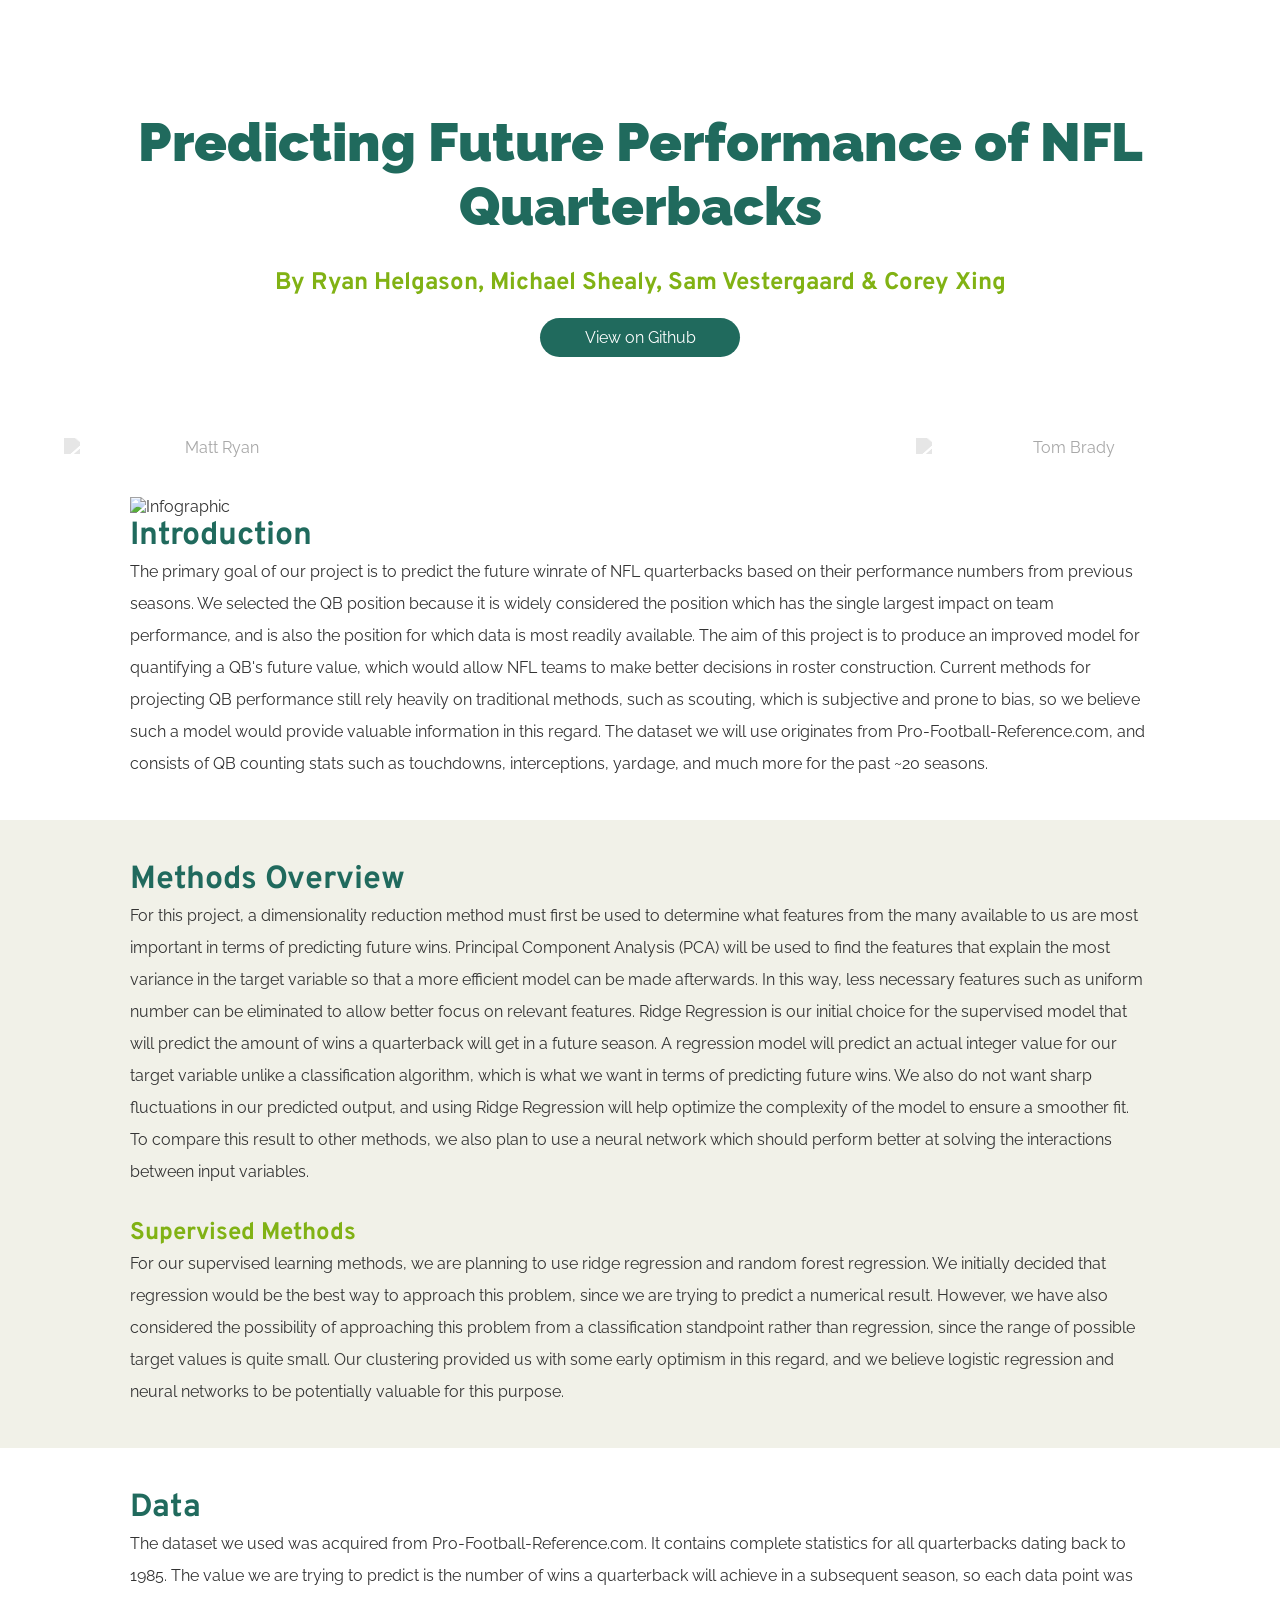
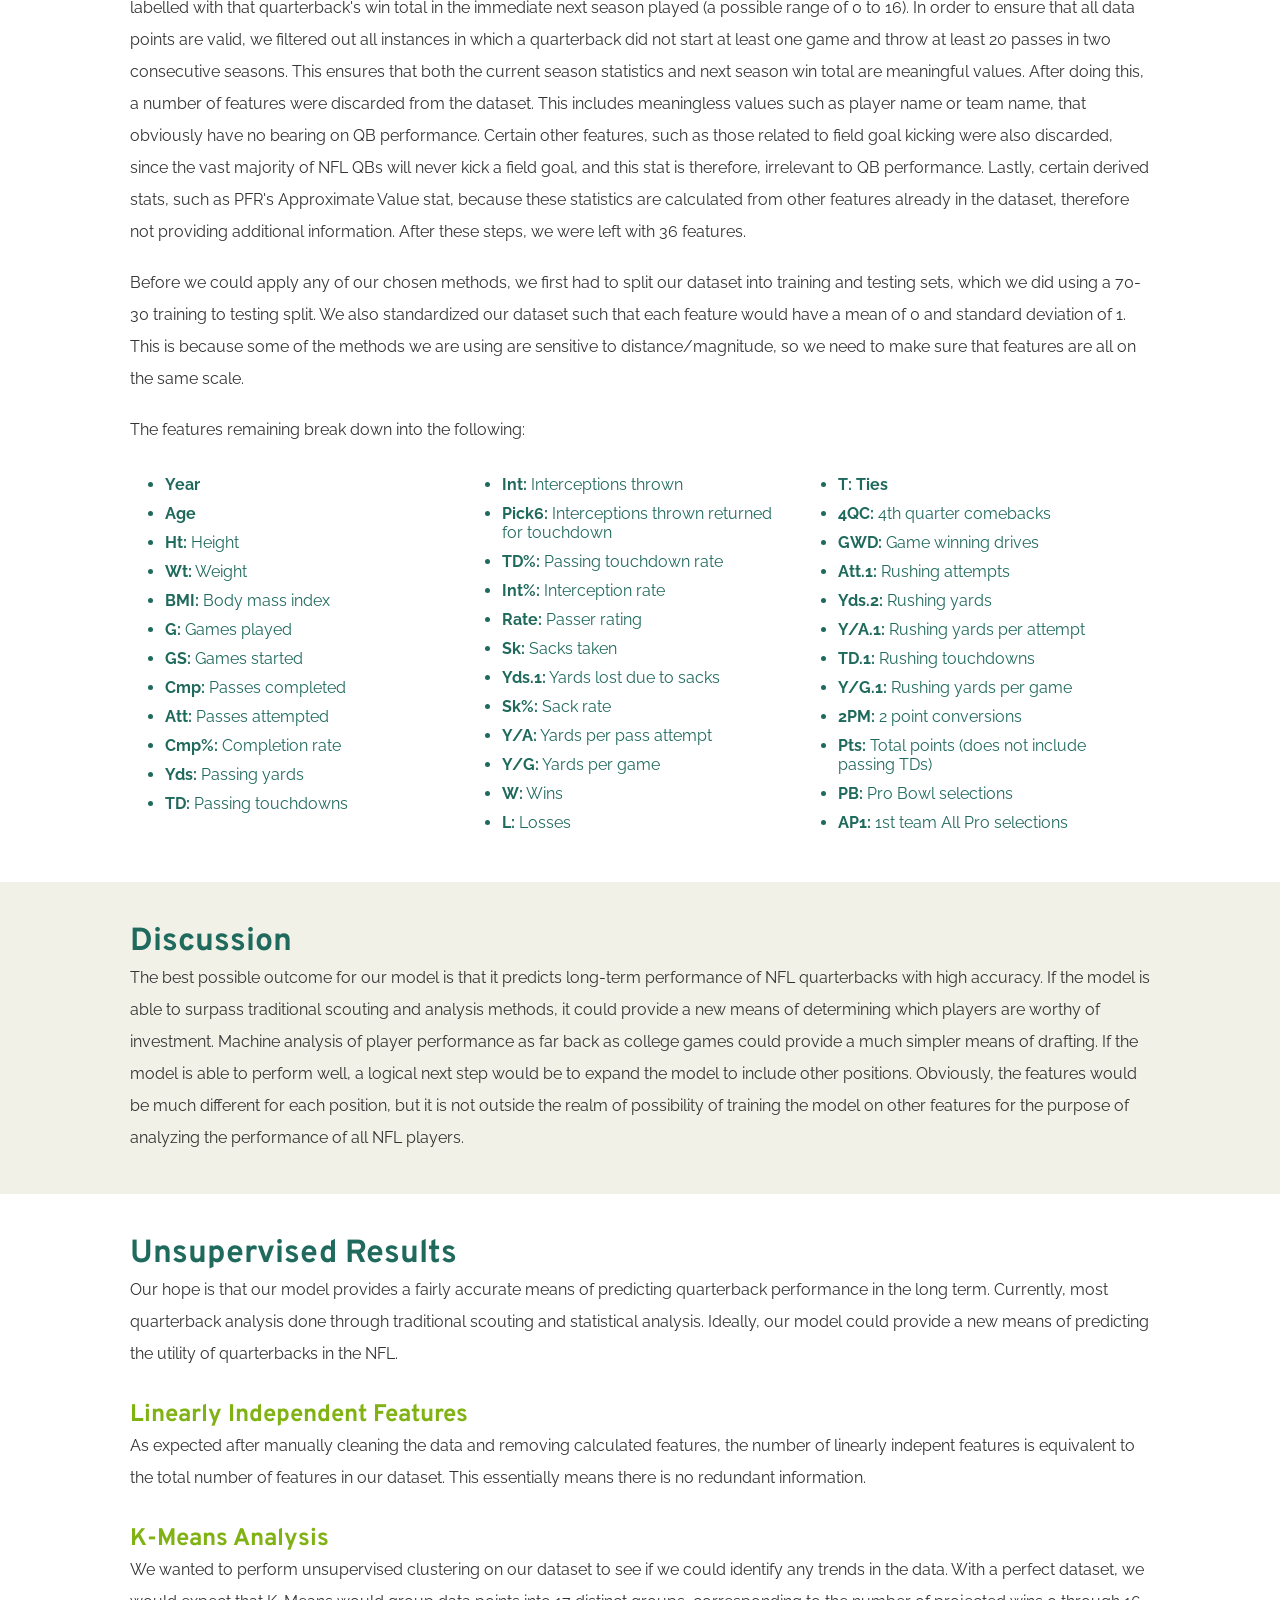
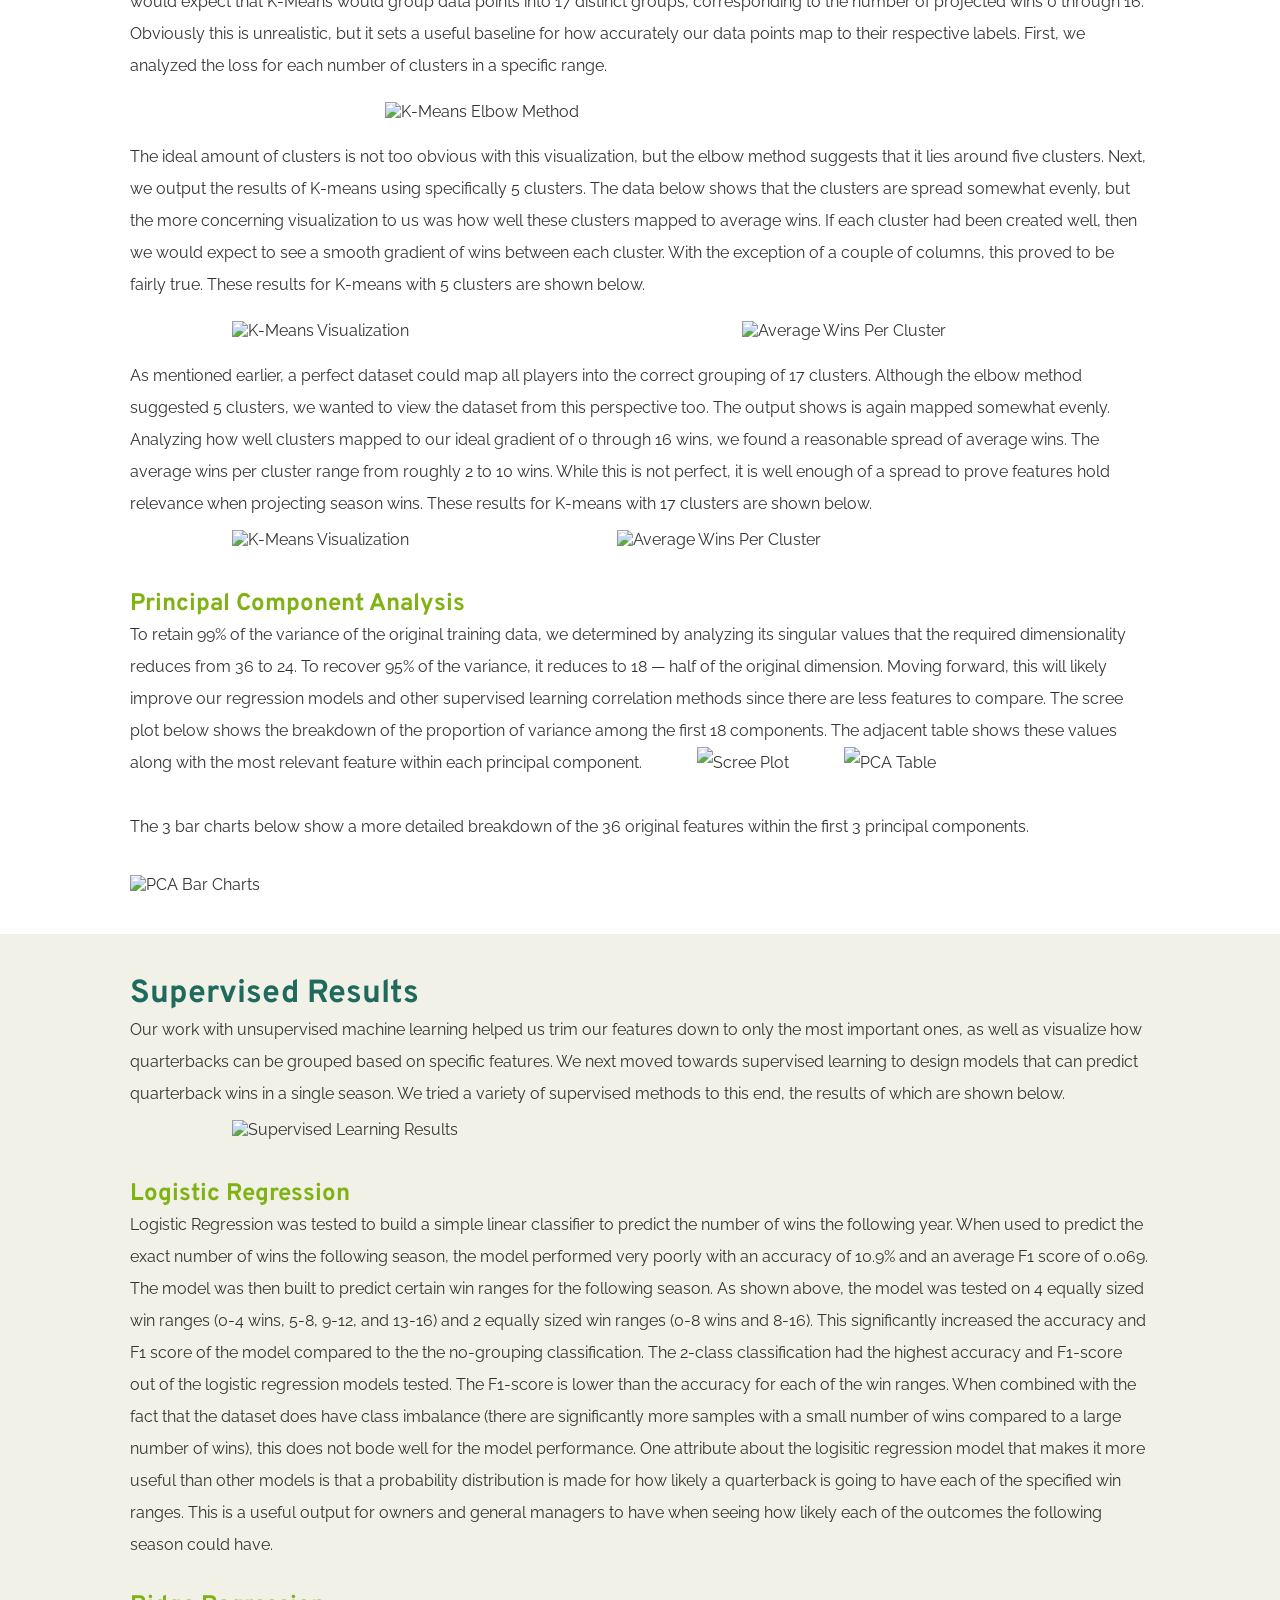
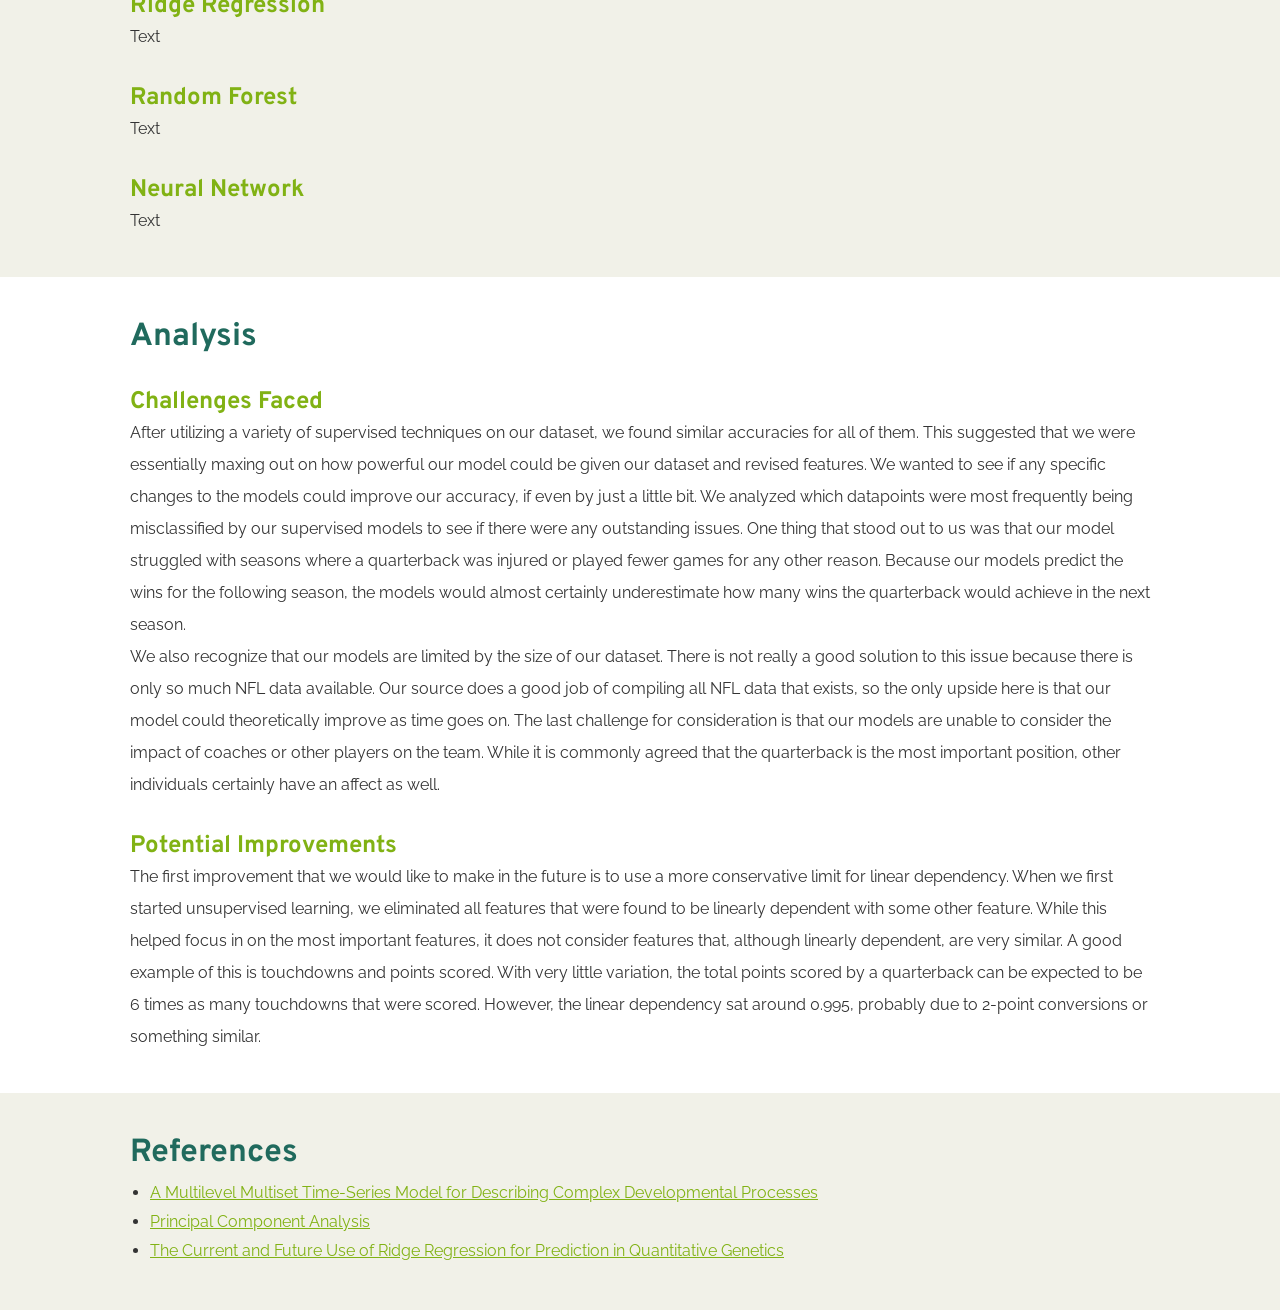
==== index.html @ 2c9bec52 "Analysis" ====
<!DOCTYPE html>
<html>
<head>
  <link rel="stylesheet" href="./pages/styles.css">
  <link href="https://fonts.googleapis.com/css2?family=Overpass:wght@700&family=Raleway:wght@200;400;900&display=swap" rel="stylesheet">
</head>
<body>
    <section id="hero">
        <img class="qb1" src="https://raw.githubusercontent.com/svestergaard/CS4641_Project/master/pages/images/mattryan.png" alt="Matt Ryan">
        <img class="qb2" src="https://raw.githubusercontent.com/svestergaard/CS4641_Project/master/pages/images/tombrady.png" alt="Tom Brady">
        <div class="wrapper">
            <h1>Predicting Future Performance of NFL Quarterbacks</h1>
            <h3>By Ryan Helgason, Michael Shealy, Sam Vestergaard & Corey Xing</h3>
            <div class="btn"><a href="https://github.com/svestergaard/CS4641_Project">View on Github</a></div>
        </div>        
    </section>
    <section class="intro">
        <div class="wrapper">
            <img src="https://raw.githubusercontent.com/svestergaard/CS4641_Project/master/pages/images/infographic.png" alt="Infographic">
            <h2>Introduction</h2> 
            <p>The primary goal of our project is to predict the future winrate of NFL quarterbacks based on their performance numbers from previous seasons. We selected the QB position because it is widely considered the position which has the single largest impact on team performance, and is also the position for which data is most readily available. The aim of this project is to produce an improved model for quantifying a QB's future value, which would allow NFL teams to make better decisions in roster construction. Current methods for projecting QB performance still rely heavily on traditional methods, such as scouting, which is subjective and prone to bias, so we believe such a model would provide valuable information in this regard. The dataset we will use originates from Pro-Football-Reference.com, and consists of QB counting stats such as touchdowns, interceptions, yardage, and much more for the past ~20 seasons.
            </p>
        </div>        
    </section>
    <section class="methods">
        <div class="wrapper">
            <h2>Methods Overview</h2> 
            <p>For this project, a dimensionality reduction method must first be used to determine what features from the many available to us are most important in terms of predicting future wins.
            Principal Component Analysis (PCA) will be used to find the features that explain the most variance in the target variable so that a more efficient model can be made afterwards. In this way, 
            less necessary features such as uniform number can be eliminated to allow better focus on relevant features. Ridge Regression is our initial choice for the supervised model that will 
            predict the amount of wins a quarterback will get in a future season. A regression model will predict an actual integer value for our target variable unlike a classification algorithm, 
            which is what we want in terms of predicting future wins. We also do not want sharp fluctuations in our predicted output, and using Ridge Regression will help optimize the complexity of 
            the model to ensure a smoother fit. To compare this result to other methods, we also plan to use a neural network which should perform better at solving the interactions between input variables.
            </p>       

            <h3>Supervised Methods</h3> 
            <p>For our supervised learning methods, we are planning to use ridge regression and random forest regression. We initially decided that regression would
                be the best way to approach this problem, since we are trying to predict a numerical result. However, we have also considered the possibility
                of approaching this problem from a classification standpoint rather than regression, since the range of possible target values is quite small. 
                Our clustering provided us with some early optimism in this regard, and we believe logistic regression and neural networks to be potentially valuable for
                this purpose.
            </p>
        </div>
    </section>
    <section class="data">
        <div class="wrapper">
            <h2>Data</h2>
            <p>The dataset we used was acquired from Pro-Football-Reference.com. It contains complete statistics for all quarterbacks dating back
            to 1985. The value we are trying to predict is the number of wins a quarterback will achieve in a subsequent season, so each data point 
            was labelled with that quarterback's win total in the immediate next season played (a possible range of 0 to 16). In order to ensure that all data points are valid,
            we filtered out all instances in which a quarterback did not start at least one game and throw at least 20 passes in two consecutive seasons.
            This ensures that both the current season statistics and next season win total are meaningful values. After doing this, a number of features were
            discarded from the dataset. This includes meaningless values such as player name or team name, that obviously have no bearing on QB performance. Certain
            other features, such as those related to field goal kicking were also discarded, since the vast majority of NFL QBs will never kick a field goal,
            and this stat is therefore, irrelevant to QB performance. Lastly, certain derived stats, such as PFR's Approximate Value stat, because these
            statistics are calculated from other features already in the dataset, therefore not providing additional information. After these steps, we were
            left with 36 features.</p>
            <br>
            <p>Before we could apply any of our chosen methods, we first had to split our dataset into training and testing sets, which we did using a 70-30 training to testing
                split. We also standardized our dataset such that each feature would have a mean of 0 and standard deviation of 1. This is because some of the methods we are using
                are sensitive to distance/magnitude, so we need to make sure that features are all on the same scale. 
            </p>
            <br>
            <p>The features remaining break down into the following:</p>
            <br>
            <ul class="col-3">
                <li><span>Year</span></li>
                <li><span>Age</span></li>
                <li><span>Ht:</span> Height</li>
                <li><span>Wt:</span> Weight</li>
                <li><span>BMI:</span> Body mass index</li>
                <li><span>G:</span> Games played</li>
                <li><span>GS:</span> Games started</li>
                <li><span>Cmp:</span> Passes completed</li>
                <li><span>Att:</span> Passes attempted</li>
                <li><span>Cmp%:</span> Completion rate</li>
                <li><span>Yds:</span> Passing yards</li>
                <li><span>TD:</span> Passing touchdowns</li>
            </ul>
            <ul class="col-3">
                <li><span>Int:</span> Interceptions thrown</li>
                <li><span>Pick6:</span> Interceptions thrown returned for touchdown</li>
                <li><span>TD%:</span> Passing touchdown rate</li>
                <li><span>Int%:</span> Interception rate</li>
                <li><span>Rate:</span> Passer rating</li>
                <li><span>Sk:</span> Sacks taken</li>
                <li><span>Yds.1:</span> Yards lost due to sacks</li>
                <li><span>Sk%:</span> Sack rate</li>
                <li><span>Y/A:</span> Yards per pass attempt</li>
                <li><span>Y/G:</span> Yards per game</li>
                <li><span>W:</span> Wins</li>
                <li><span>L:</span> Losses</li>
            </ul>
            <ul class="col-3">
                <li><span>T: Ties</li>
                <li><span>4QC:</span> 4th quarter comebacks</li>
                <li><span>GWD:</span> Game winning drives</li>
                <li><span>Att.1:</span> Rushing attempts</li>
                <li><span>Yds.2:</span> Rushing yards</li>
                <li><span>Y/A.1:</span> Rushing yards per attempt</li>
                <li><span>TD.1:</span> Rushing touchdowns</li>
                <li><span>Y/G.1:</span> Rushing yards per game</li>
                <li><span>2PM:</span> 2 point conversions</li>
                <li><span>Pts:</span> Total points (does not include passing TDs)</li>
                <li><span>PB:</span> Pro Bowl selections</li>
                <li><span>AP1:</span> 1st team All Pro selections</li>
            </ul>
        </div>
    </section>
    <section class="discussion">
        <div class="wrapper">
            <h2>Discussion</h2> 
            <p>The best possible outcome for our model is that it predicts long-term performance of NFL quarterbacks with high accuracy. If the model is able to surpass traditional scouting and 
            analysis methods, it could provide a new means of determining which players are worthy of investment. Machine analysis of player performance as far back as college games could provide 
            a much simpler means of drafting. If the model is able to perform well, a logical next step would be to expand the model to include other positions. Obviously, the features would be much
            different for each position, but it is not outside the realm of possibility of training the model on other features for the purpose of analyzing the performance of all NFL players.
            </p>
        </div>        
    </section>
    <section class="results">
        <div class="wrapper">
            <h2>Unsupervised Results</h2> 
            <p>Our hope is that our model provides a fairly accurate means of predicting quarterback performance in the long term. Currently, most quarterback analysis done through traditional scouting 
            and statistical analysis. Ideally, our model could provide a new means of predicting the utility of quarterbacks in the NFL.
            </p>
            <h3>Linearly Independent Features</h3>
            <p>As expected after manually cleaning the data and removing calculated features, the number of linearly indepent features is equivalent to the total number of features in our dataset. This essentially means there is no redundant information.</p>
            <h3>K-Means Analysis</h3>
            <p>
                We wanted to perform unsupervised clustering on our dataset to see if we could identify any trends in the data. With a perfect dataset, we would expect that K-Means would group data points into 17 distinct groups,
                corresponding to the number of projected wins 0 through 16. Obviously this is unrealistic, but it sets a useful baseline for how accurately our data points map to their respective labels. First, we analyzed the loss
                for each number of clusters in a specific range.
            </p>
            <img class="center" src="https://raw.githubusercontent.com/svestergaard/CS4641_Project/master/pages/images/kmeans-elbow.png" alt="K-Means Elbow Method">
            <p>
                The ideal amount of clusters is not too obvious with this visualization, but the elbow method suggests that it lies around five clusters. Next, we output the results of K-means using specifically 5 clusters. The data below
                shows that the clusters are spread somewhat evenly, but the more concerning visualization to us was how well these clusters mapped to average wins. If each cluster had been created well, then we would expect to see a smooth
                gradient of wins between each cluster. With the exception of a couple of columns, this proved to be fairly true. These results for K-means with 5 clusters are shown below.
            </p>
            <img class="half" src="https://raw.githubusercontent.com/svestergaard/CS4641_Project/master/pages/images/kmeans-visual-5.png" alt="K-Means Visualization">
            <img class="half" src="https://raw.githubusercontent.com/svestergaard/CS4641_Project/master/pages/images/kmeans-avg-5.png" alt="Average Wins Per Cluster">
            <p>
                As mentioned earlier, a perfect dataset could map all players into the correct grouping of 17 clusters. Although the elbow method suggested 5 clusters, we wanted to view the dataset from this perspective too. The output shows
                is again mapped somewhat evenly. Analyzing how well clusters mapped to our ideal gradient of 0 through 16 wins, we found a reasonable spread of average wins. The average wins per cluster range from roughly 2 to 10 wins. While
                this is not perfect, it is well enough of a spread to prove features hold relevance when projecting season wins. These results for K-means with 17 clusters are shown below.
            </p>
            <img class="center_wide" src="https://raw.githubusercontent.com/svestergaard/CS4641_Project/master/pages/images/kmeans-visual-17.png" alt="K-Means Visualization">
            <img class="center_wide" src="https://raw.githubusercontent.com/svestergaard/CS4641_Project/master/pages/images/kmeans-avg-17.png" alt="Average Wins Per Cluster">
          <h3>Principal Component Analysis</h3>
            <p>To retain 99% of the variance of the original training data, we determined by analyzing its singular values that the required dimensionality reduces from 36 to 24. To recover 95% of the variance, it reduces to 18  — half of the original dimension. Moving forward, this will likely improve our regression models and other supervised learning correlation methods since there are less features to compare. The scree plot below shows the breakdown of the proportion of variance among the first 18 components. The adjacent table shows these values along with the most relevant feature within each principal component. 
            <img id="scree" src="https://raw.githubusercontent.com/svestergaard/CS4641_Project/master/pages/images/scree.png" alt="Scree Plot">
            <img id="pca_table" src="https://raw.githubusercontent.com/svestergaard/CS4641_Project/master/pages/images/table.png" alt="PCA Table">
            <p><br>The 3 bar charts below show a more detailed breakdown of the 36 original features within the first 3 principal components.<br><br></p>
            <img src="https://raw.githubusercontent.com/svestergaard/CS4641_Project/master/pages/images/bars.png" alt="PCA Bar Charts">
        </div>        
    </section>
    <section class="results2">
        <div class="wrapper">
            <h2>Supervised Results</h2> 
            <p>Our work with unsupervised machine learning helped us trim our features down to only the most important ones, as well as visualize how quarterbacks can be grouped based on
                specific features. We next moved towards supervised learning to design models that can predict quarterback wins in a single season. We tried a variety of supervised methods
                to this end, the results of which are shown below.
            </p>
            <img class="center_wide" src="https://raw.githubusercontent.com/svestergaard/CS4641_Project/master/pages/images/SupervisedTable.PNG" alt="Supervised Learning Results">
            <h3>Logistic Regression</h3>
            <p>Logistic Regression was tested to build a simple linear classifier to predict the number of wins the following year. When used to predict the exact number of wins the following season,
          the model performed very poorly with an accuracy of 10.9% and an average F1 score of 0.069. The model was then built to predict certain win ranges for the following season. As shown above, 
          the model was tested on 4 equally sized win ranges (0-4 wins, 5-8, 9-12, and 13-16) and 2 equally sized win ranges (0-8 wins and 8-16). This significantly increased the accuracy and F1 score 
          of the model compared to the the no-grouping classification. The 2-class classification had the highest accuracy and F1-score out of the logistic regression models tested. The F1-score is lower 
          than the accuracy for each of the win ranges. When combined with the fact that the dataset does have class imbalance (there are significantly more samples with a small number of wins compared to a 
          large number of wins), this does not bode well for the model performance. One attribute about the logisitic regression model that makes it more useful than other models is that a probability distribution 
          is made for how likely a quarterback is going to have each of the specified win ranges. This is a useful output for owners and general managers to have when seeing how likely each of the outcomes the 
          following season could have.</p>
            <h3>Ridge Regression</h3>
            <p>Text</p>
            <h3>Random Forest</h3>
            <p>Text</p>
            <h3>Neural Network</h3>
            <p>Text</p>
        </div>        
    </section>
    <section class="analysis">
        <div class="wrapper">
            <h2>Analysis</h2>
                <h3>Challenges Faced</h3>
                <p>
                    After utilizing a variety of supervised techniques on our dataset, we found similar accuracies for all of them. This suggested that we were essentially maxing out on how
                    powerful our model could be given our dataset and revised features. We wanted to see if any specific changes to the models could improve our accuracy, if even by just a little
                    bit. We analyzed which datapoints were most frequently being misclassified by our supervised models to see if there were any outstanding issues. One thing that stood out to us
                    was that our model struggled with seasons where a quarterback was injured or played fewer games for any other reason. Because our models predict the wins for the following
                    season, the models would almost certainly underestimate how many wins the quarterback would achieve in the next season.
                </p>
                <p>
                    We also recognize that our models are limited by the size of our dataset. There is not really a good solution to this issue because there is only so much NFL data available.
                    Our source does a good job of compiling all NFL data that exists, so the only upside here is that our model could theoretically improve as time goes on. The last challenge for
                    consideration is that our models are unable to consider the impact of coaches or other players on the team. While it is commonly agreed that the quarterback is the most important
                    position, other individuals certainly have an affect as well.
                </p>
                <h3>Potential Improvements</h3>
                <p>
                    The first improvement that we would like to make in the future is to use a more conservative limit for linear dependency. When we first started unsupervised learning,
                    we eliminated all features that were found to be linearly dependent with some other feature. While this helped focus in on the most important features, it does not
                    consider features that, although linearly dependent, are very similar. A good example of this is touchdowns and points scored. With very little variation, the total points
                    scored by a quarterback can be expected to be 6 times as many touchdowns that were scored. However, the linear dependency sat around 0.995, probably due to 2-point conversions
                    or something similar.
                </p>
        </div>        
    </section>
    <section class="references">
        <div class="wrapper">
            <h2>References</h2>  
            <ul>
            <li><a href="https://www.ncbi.nlm.nih.gov/pmc/articles/PMC5978585/">A Multilevel Multiset Time-Series Model for Describing Complex Developmental Processes</a></li>
            <li><a href="http://pzs.dstu.dp.ua/DataMining/pca/bibl/Principal%20components%20analysis.pdf">Principal Component Analysis</a></li>
            <li><a href="https://www.ncbi.nlm.nih.gov/pmc/articles/PMC4529984/">The Current and Future Use of Ridge Regression for Prediction in Quantitative Genetics</a></li>
            </ul>
        </div>        
    </section>
    <script src="./pages/main.js"></script>
</body>
</html>
---- pages/styles.css ----
/*** COLORS ***
Dark Green: #206a5d
Green: #206a5d
Light Green: #bfdcae
Beige: #f1f1e8
*/

* {
  font-family: 'Raleway', sans-serif;
  box-sizing: border-box;
  margin: 0;
  padding: 0;
  font-size: 16px;
  color: #333;
}

h1 {
    font-weight: 900;
}

h2,
h3,
h4,
h5,
h6 {
  font-family: 'Overpass', sans-serif;
}

.wrapper {
    padding: 40px;
    max-width: 1100px;
    margin: 0 auto;
    position: relative;
    overflow: overlay;
}

.col-3 {
  width: 30%;
  float: left;
  margin: 0 1.5%;
}

.col-3 li {
  color: #206a5d;
}

.col-3 li span {
  font-weight: bold;
  color: #206a5d;
}

h1 {
  font-size: 54px;
  color: #206a5d;
}

h2 {
  font-size: 32px;
  color: #206a5d;
  /* color: #bfdcae; */
}

h3 {
    font-size: 24px;
    color: #81b214;
    margin-top: 30px;
}

section:nth-child(odd) {
    background: #f1f1e8;
}

section p {
    line-height: 2em;
}

#hero {
    text-align: center;
    padding: 60px 40px;
    background: url("https://raw.githubusercontent.com/svestergaard/CS4641_Project/master/pages/images/funky-lines.png");
    position: relative;
}

#hero h1 {
    margin: 10px 0;
}

.qb1,
.qb2 {
    width: 300px;
    bottom: 0;
    position: absolute;
    filter: grayscale(1) brightness(3.5) contrast(0.8);
}

.qb1 {    
    left: 5%;
}

.qb2 {
    right: 5%;
}

a {
    color: #81b214;
}

.btn {
    padding: 10px 20px;
    border-radius: 20px;
    background: #206a5d;
    width: 200px;
    margin: 20px auto 0 auto;
}

.btn a {
    text-decoration: none;
    color: #fff;
    display: block;
}

ul li {
    margin: 10px 0 10px 20px;
}

img {
    width: 100%;
}

#scree {
  width: 60%;
  margin: 0 5%;
}

#pca_table {
  width: 24%;
}

img.center {
  width: 50%;
  margin: 20px 25%;
}

img.center_wide {
  width: 80%;
  margin: 10px 10%;
}

img.half {
  width: 30%;
  margin: 20px 10%;
  float: left;
}
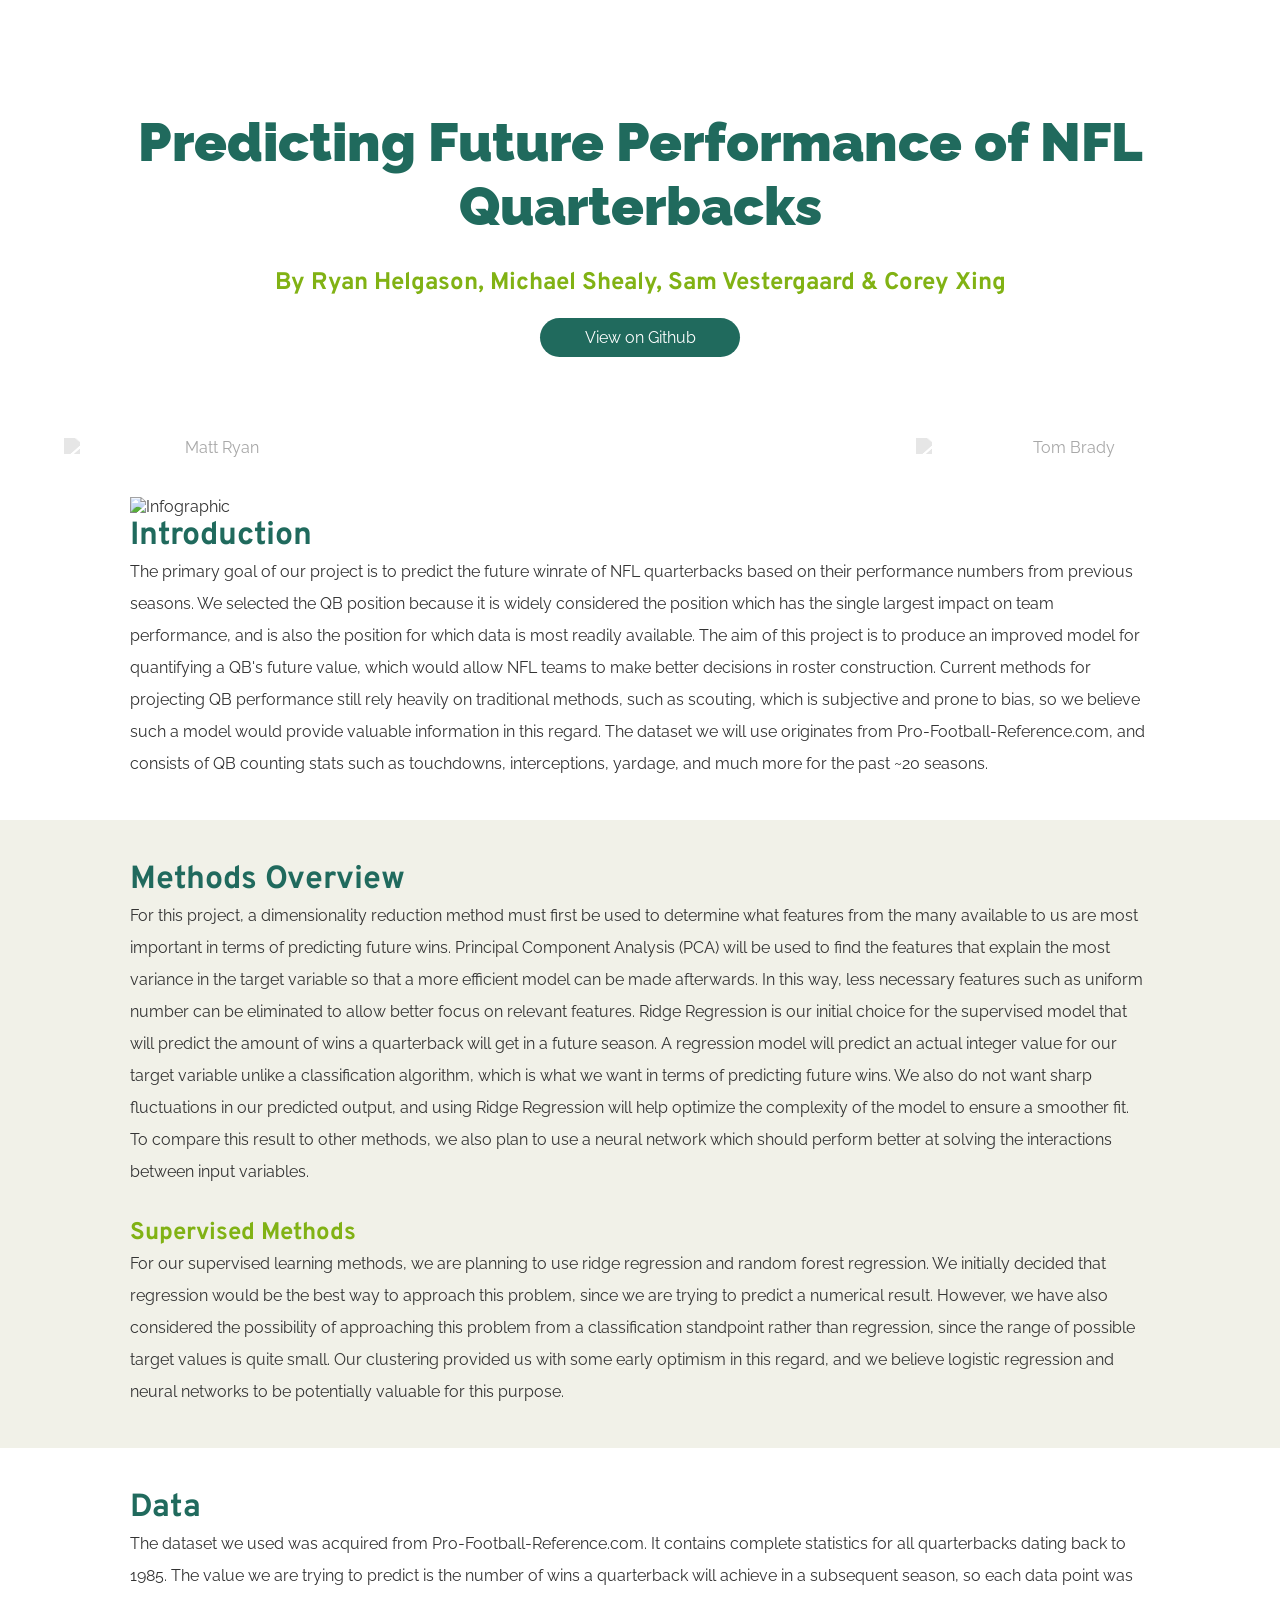
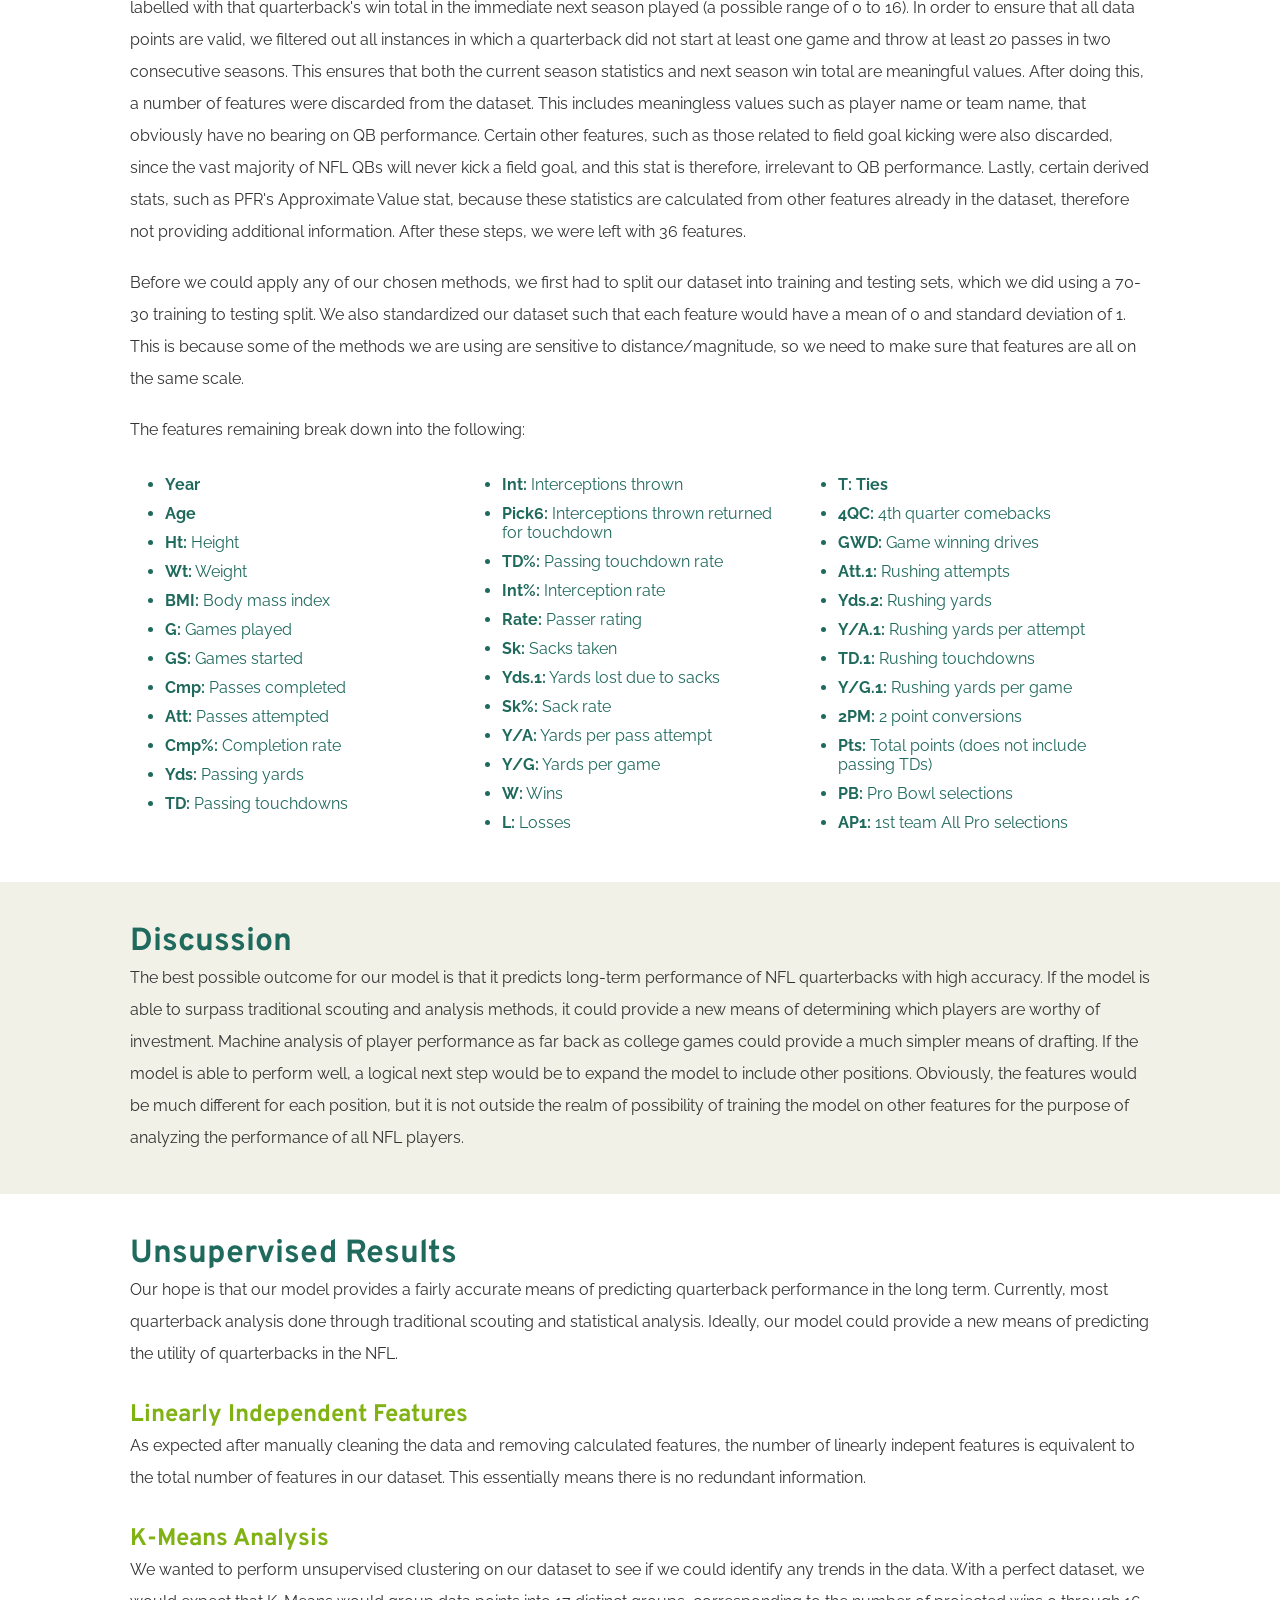
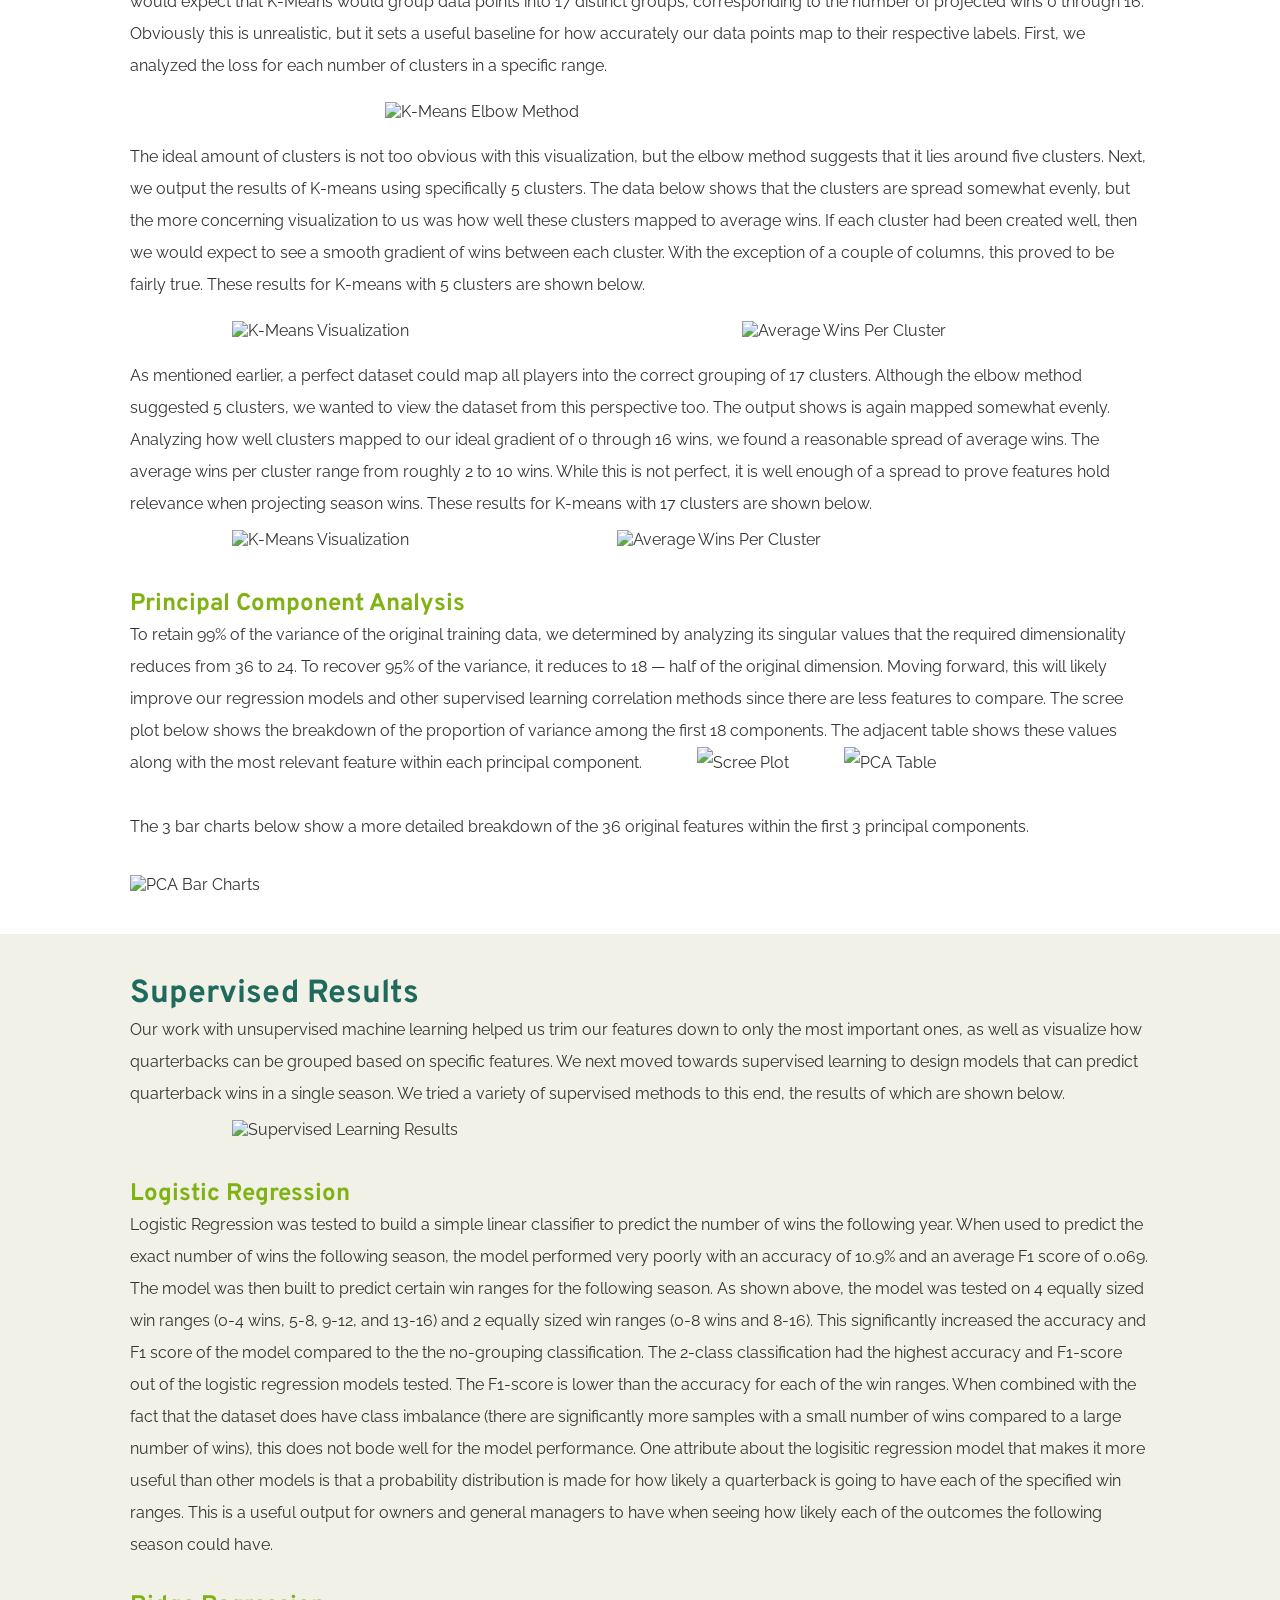
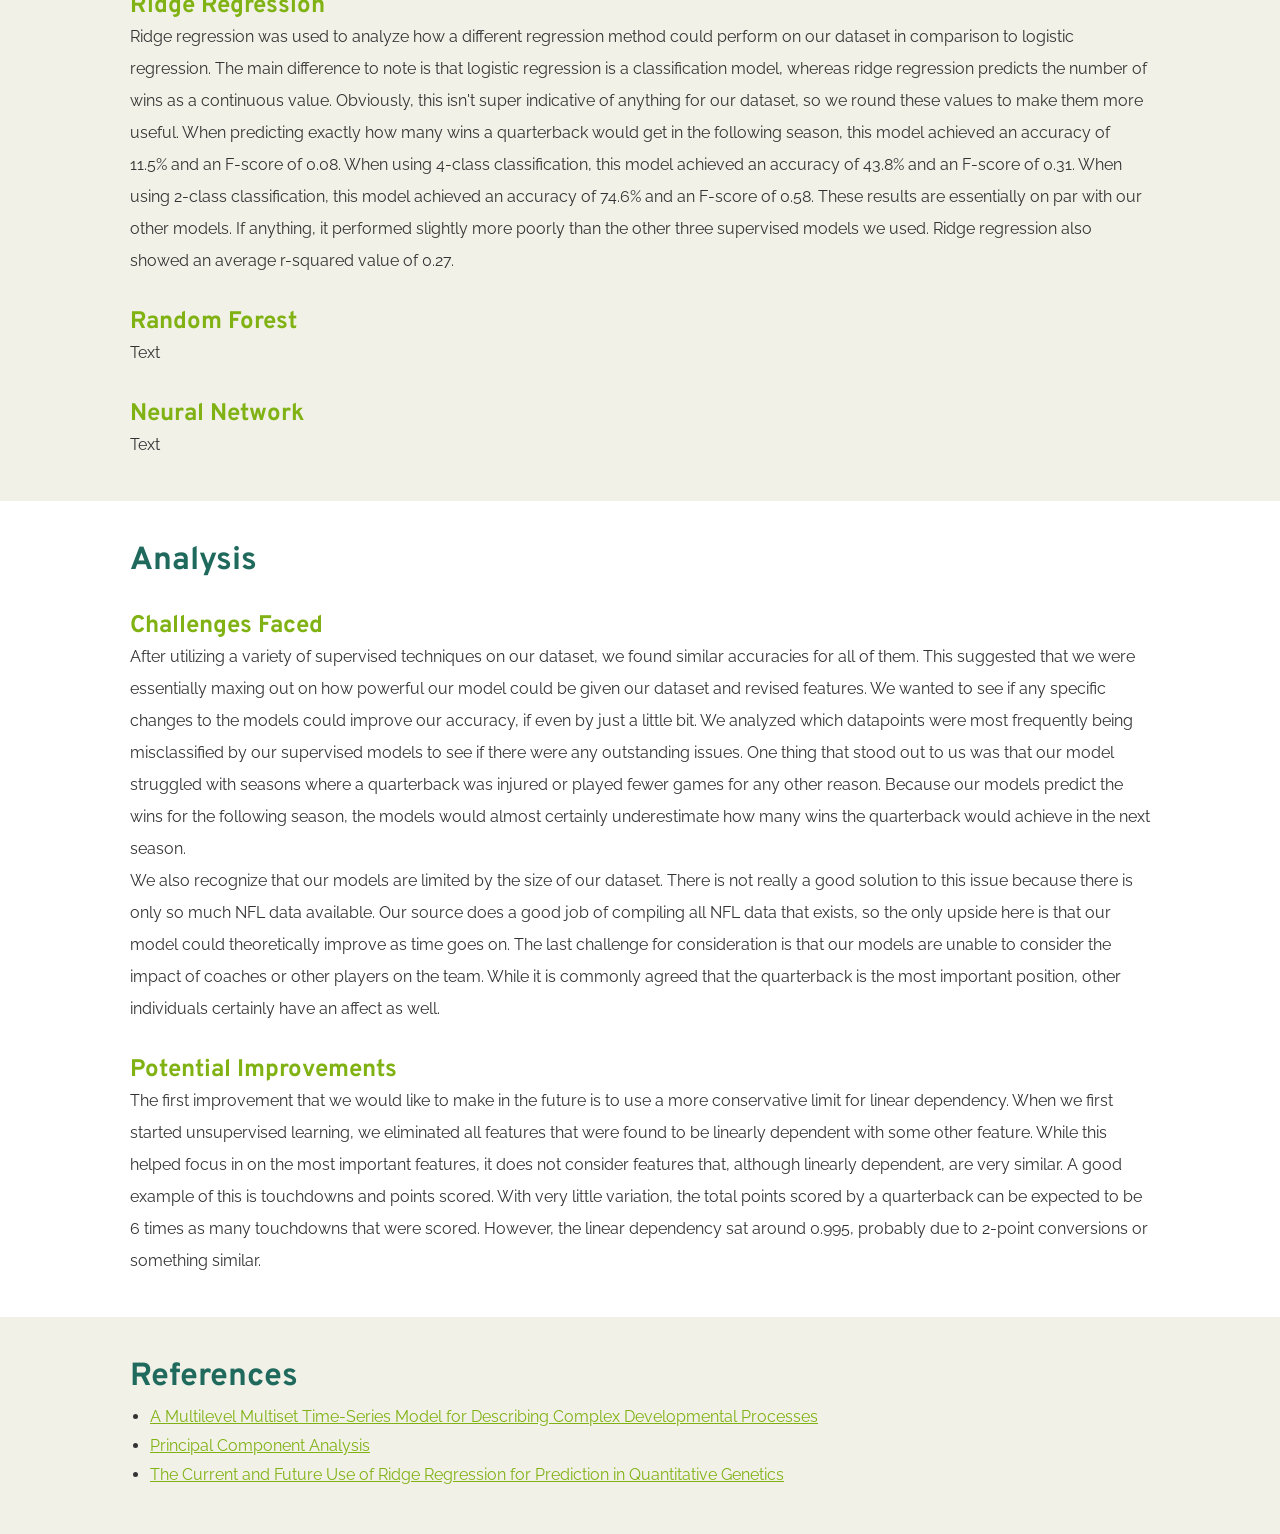
==== commit 3eb6162e: "Ridge regression on website" ====
--- a/index.html
+++ b/index.html
@@ -172,7 +172,13 @@
           is made for how likely a quarterback is going to have each of the specified win ranges. This is a useful output for owners and general managers to have when seeing how likely each of the outcomes the 
           following season could have.</p>
             <h3>Ridge Regression</h3>
-            <p>Text</p>
+            <p>Ridge regression was used to analyze how a different regression method could perform on our dataset in comparison to logistic regression. The main difference to note is that
+                logistic regression is a classification model, whereas ridge regression predicts the number of wins as a continuous value. Obviously, this isn't super indicative of anything
+                for our dataset, so we round these values to make them more useful. When predicting exactly how many wins a quarterback would get in the following season, this model achieved
+                an accuracy of 11.5% and an F-score of 0.08. When using 4-class classification, this model achieved an accuracy of 43.8% and an F-score of 0.31. When using 2-class
+                classification, this model achieved an accuracy of 74.6% and an F-score of 0.58. These results are essentially on par with our other models. If anything, it performed slightly
+                more poorly than the other three supervised models we used. Ridge regression also showed an average r-squared value of 0.27.
+            </p>
             <h3>Random Forest</h3>
             <p>Text</p>
             <h3>Neural Network</h3>
@@ -204,7 +210,7 @@
                     scored by a quarterback can be expected to be 6 times as many touchdowns that were scored. However, the linear dependency sat around 0.995, probably due to 2-point conversions
                     or something similar.
                 </p>
-        </div>        
+        </div>
     </section>
     <section class="references">
         <div class="wrapper">
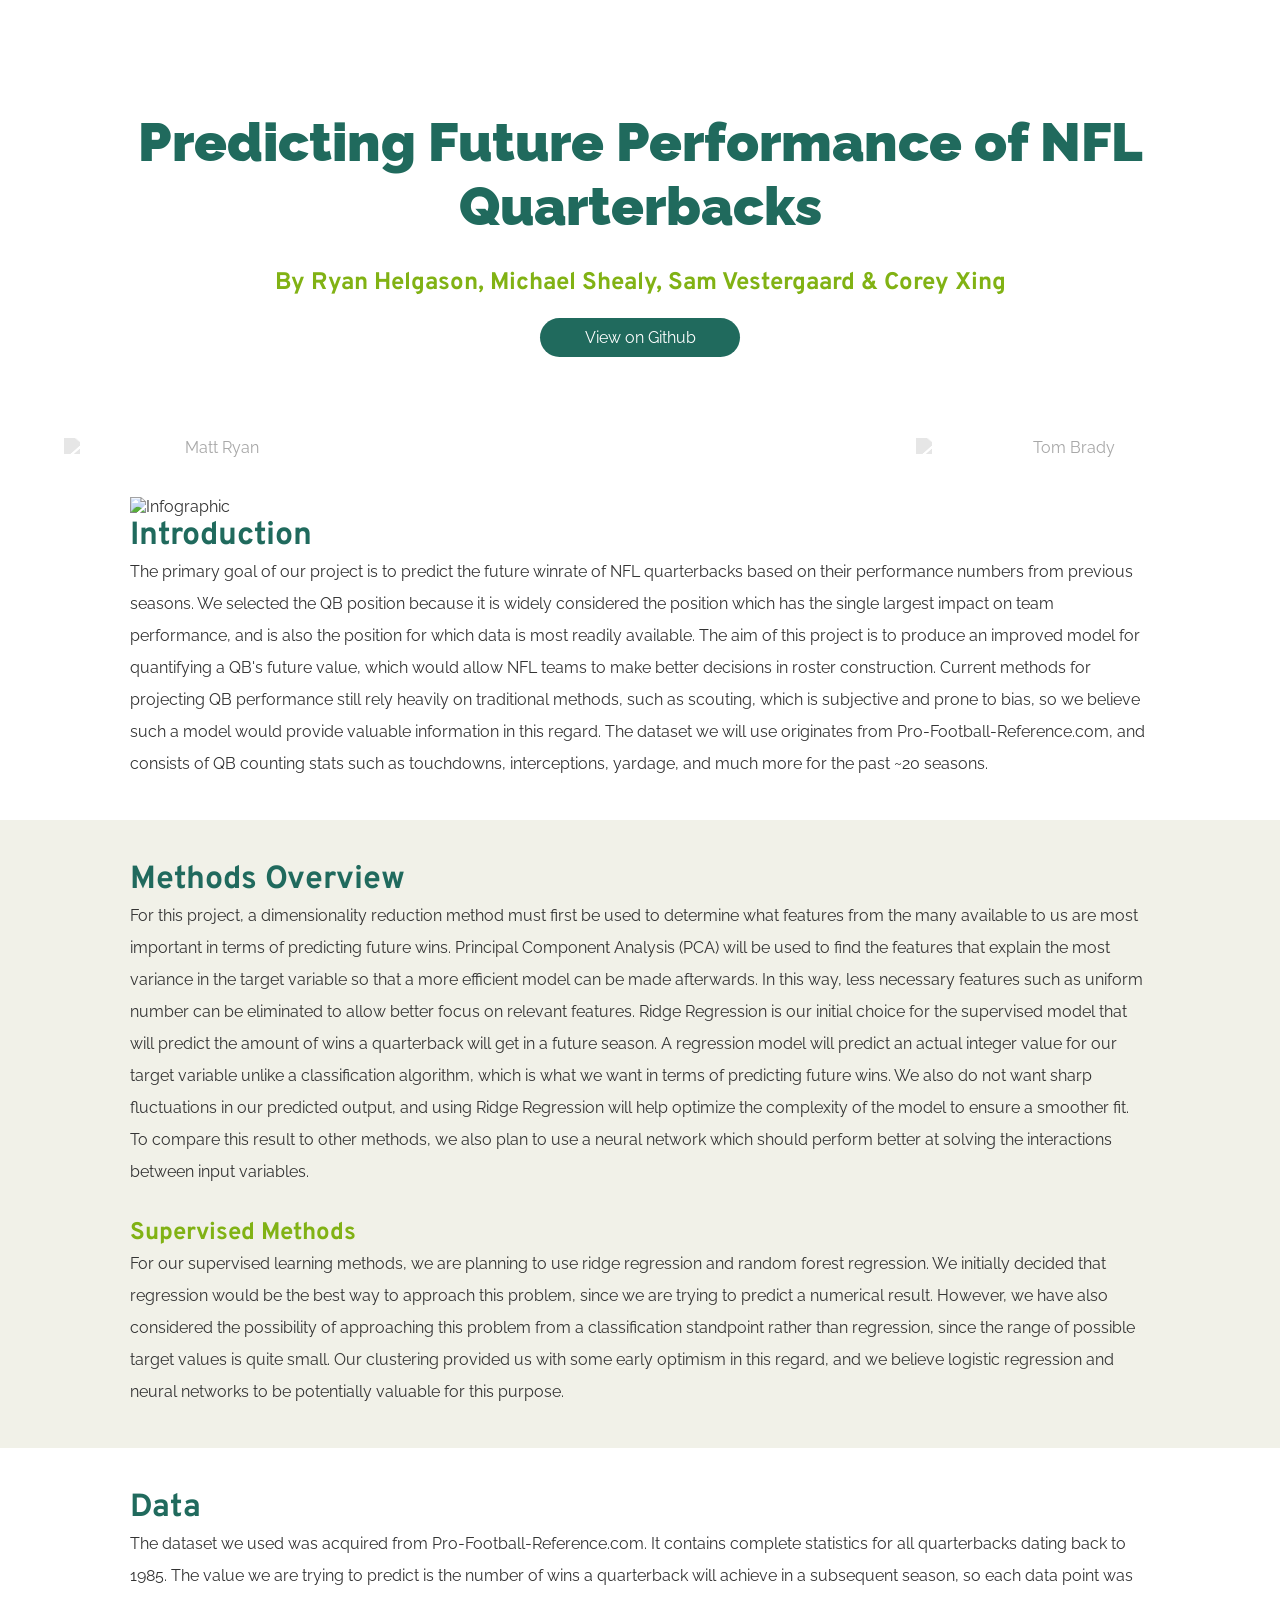
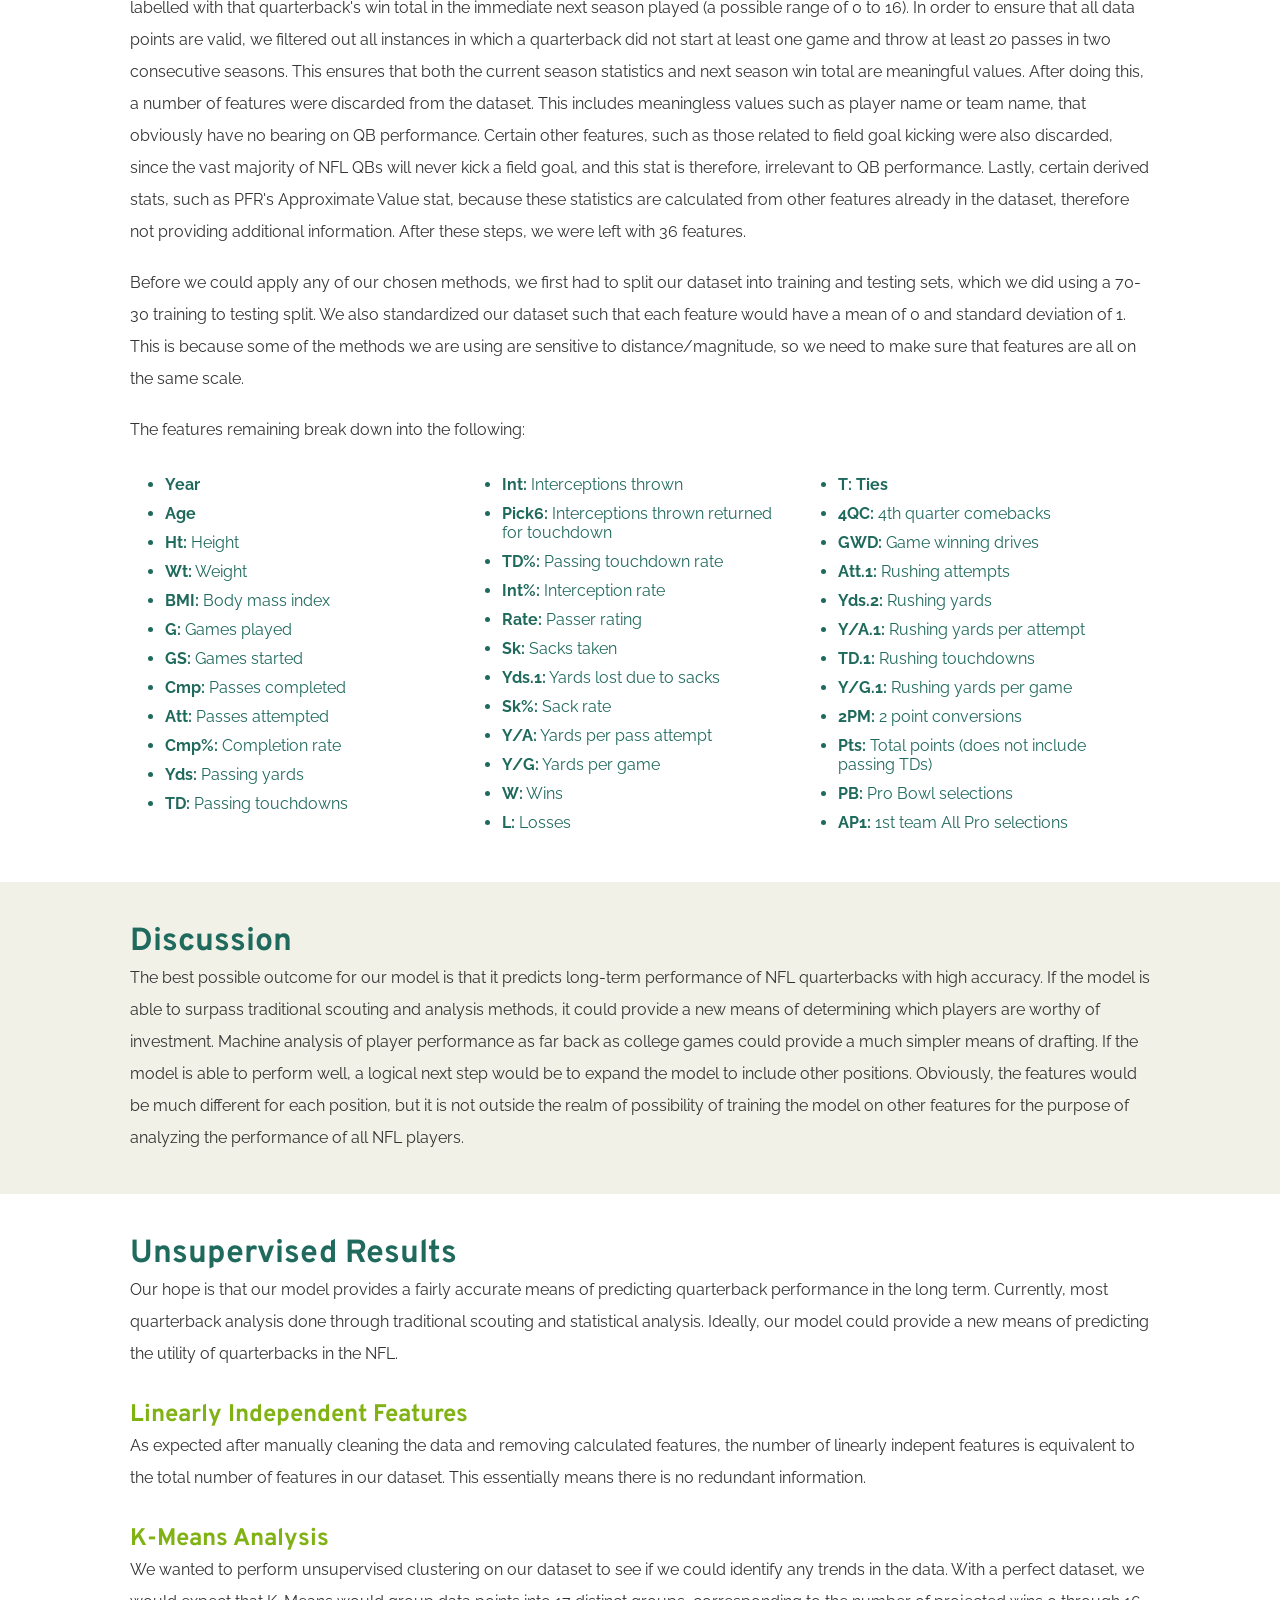
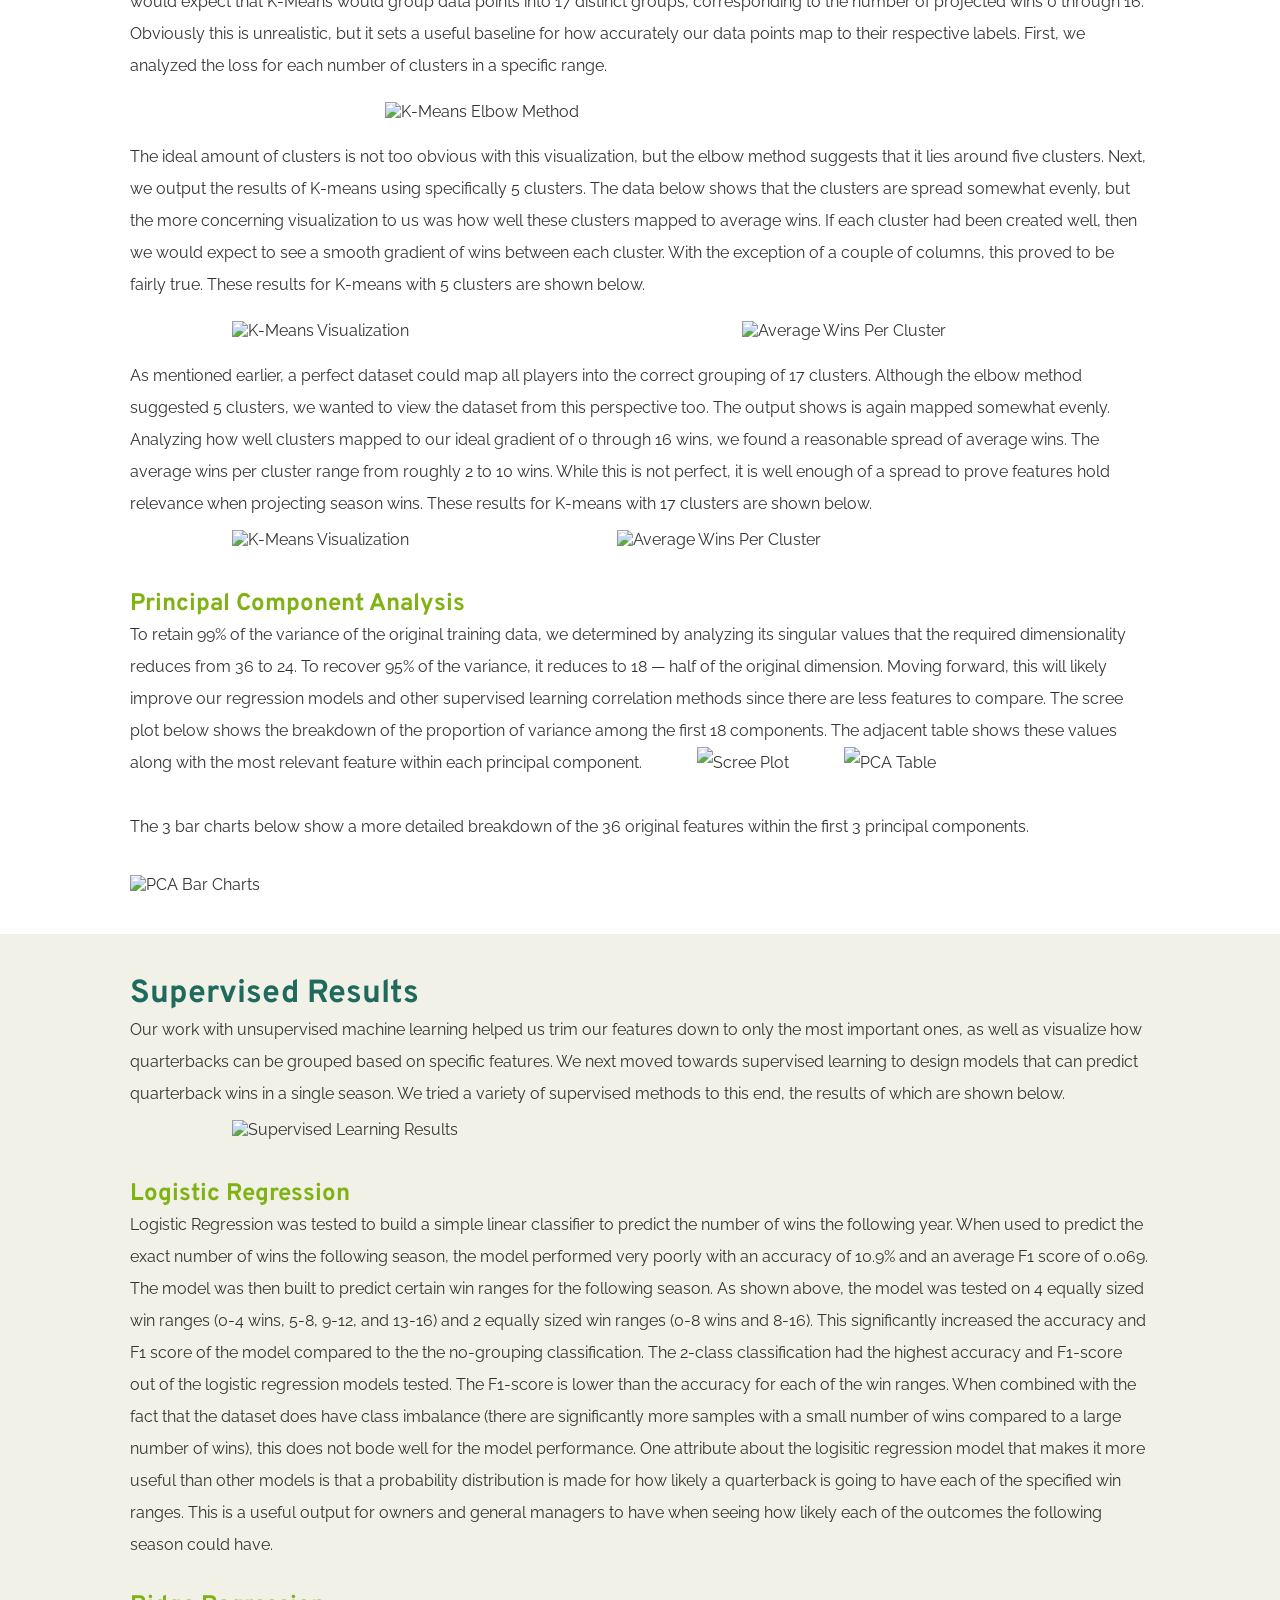
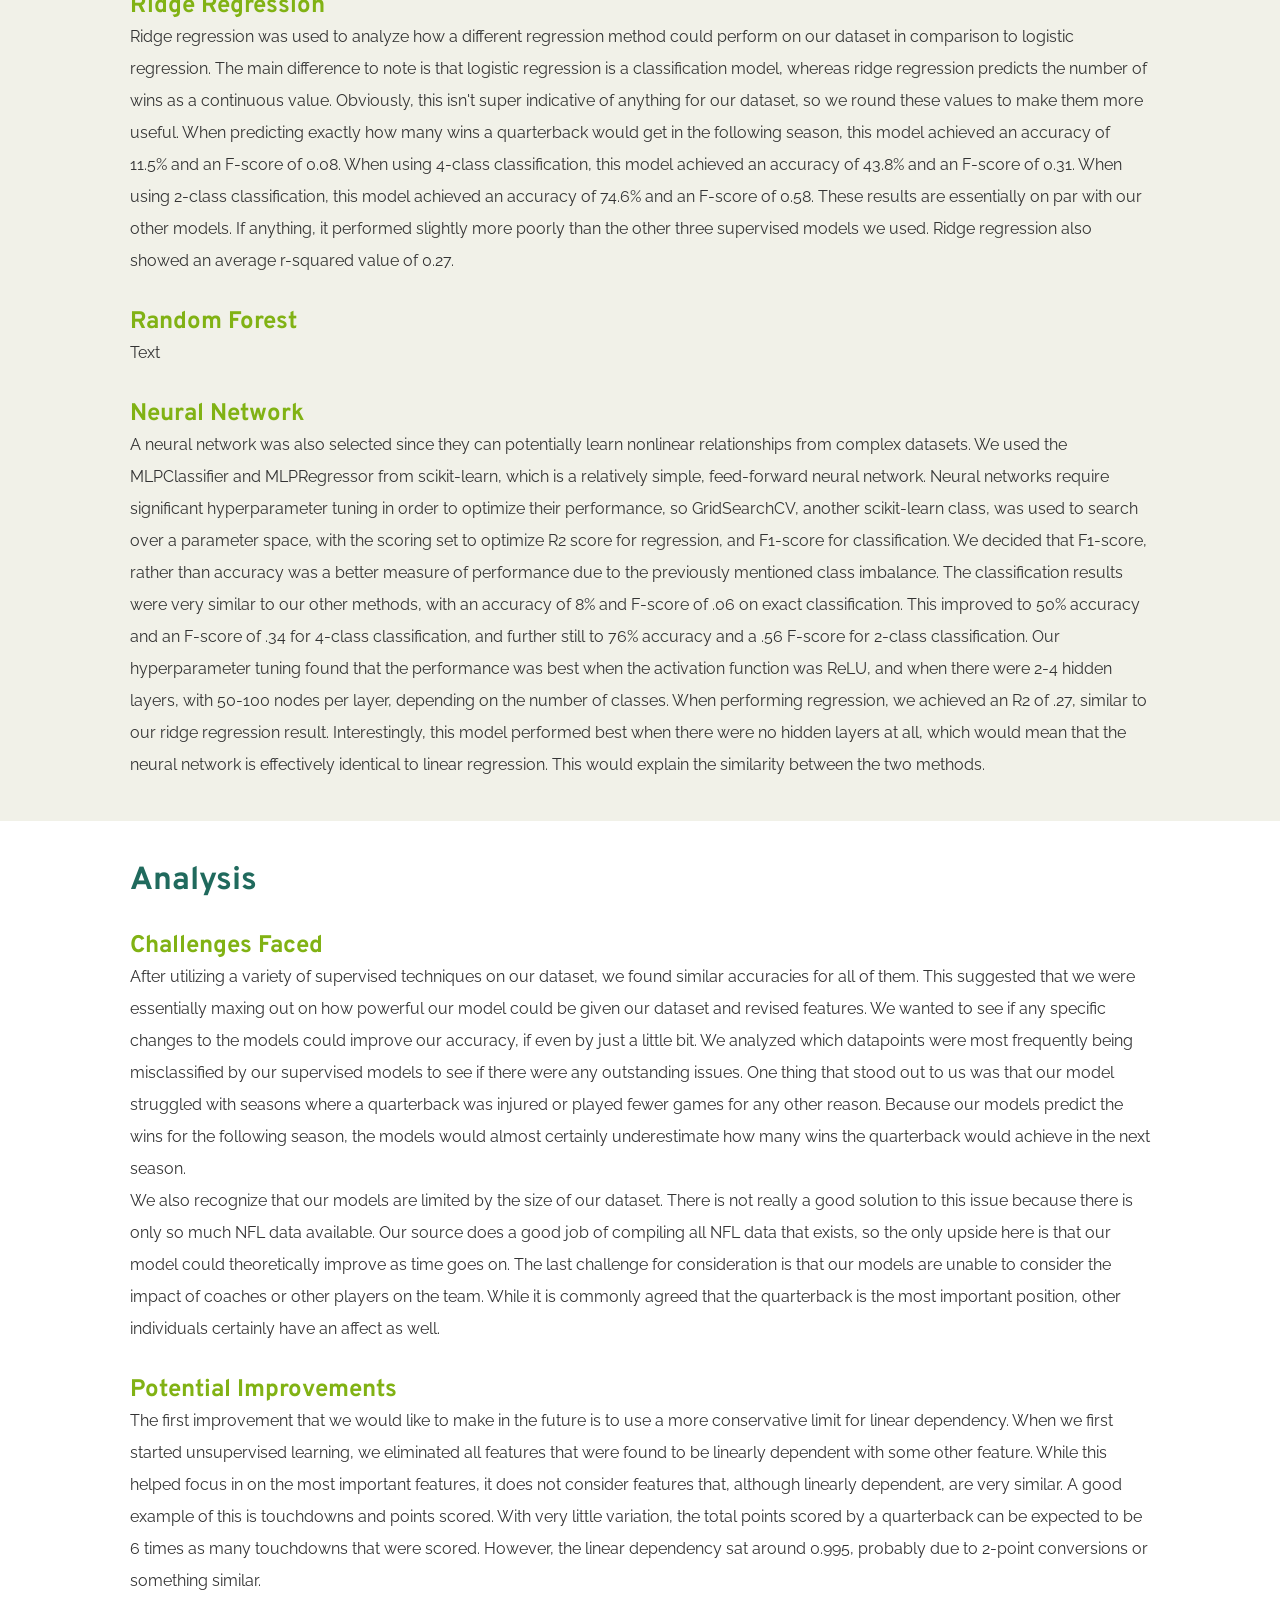
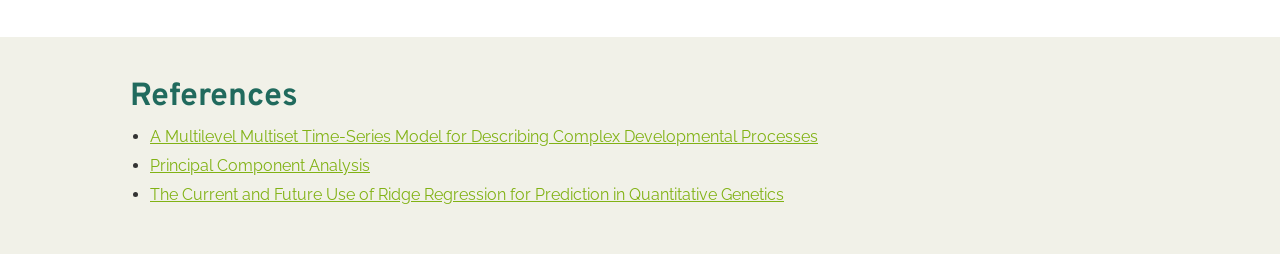
==== commit cae48c47: "add neural network to site" ====
--- a/index.html
+++ b/index.html
@@ -182,7 +182,15 @@
             <h3>Random Forest</h3>
             <p>Text</p>
             <h3>Neural Network</h3>
-            <p>Text</p>
+            <p>A neural network was also selected since they can potentially learn nonlinear relationships from complex datasets. We used the MLPClassifier and MLPRegressor from scikit-learn, which is 
+                a relatively simple, feed-forward neural network. Neural networks require significant hyperparameter tuning in order to optimize their performance, so GridSearchCV, another scikit-learn class,
+                was used to search over a parameter space, with the scoring set to optimize R2 score for regression, and F1-score for classification. We decided that F1-score, rather than accuracy
+                was a better measure of performance due to the previously mentioned class imbalance. The classification results were very similar to our other methods, with an accuracy of 8% and F-score of
+                .06 on exact classification. This improved to 50% accuracy and an F-score of .34 for 4-class classification, and further still to 76% accuracy and a .56 F-score for 2-class classification. Our hyperparameter 
+                tuning found that the performance was best when the activation function was ReLU, and when there were 2-4 hidden layers, with 50-100 nodes per layer, depending on the number of classes. When performing
+                regression, we achieved an R2 of .27, similar to our ridge regression result. Interestingly, this model performed best when there were no hidden layers at all, which would mean that the neural 
+                network is effectively identical to linear regression. This would explain the similarity between the two methods.
+            </p>
         </div>        
     </section>
     <section class="analysis">
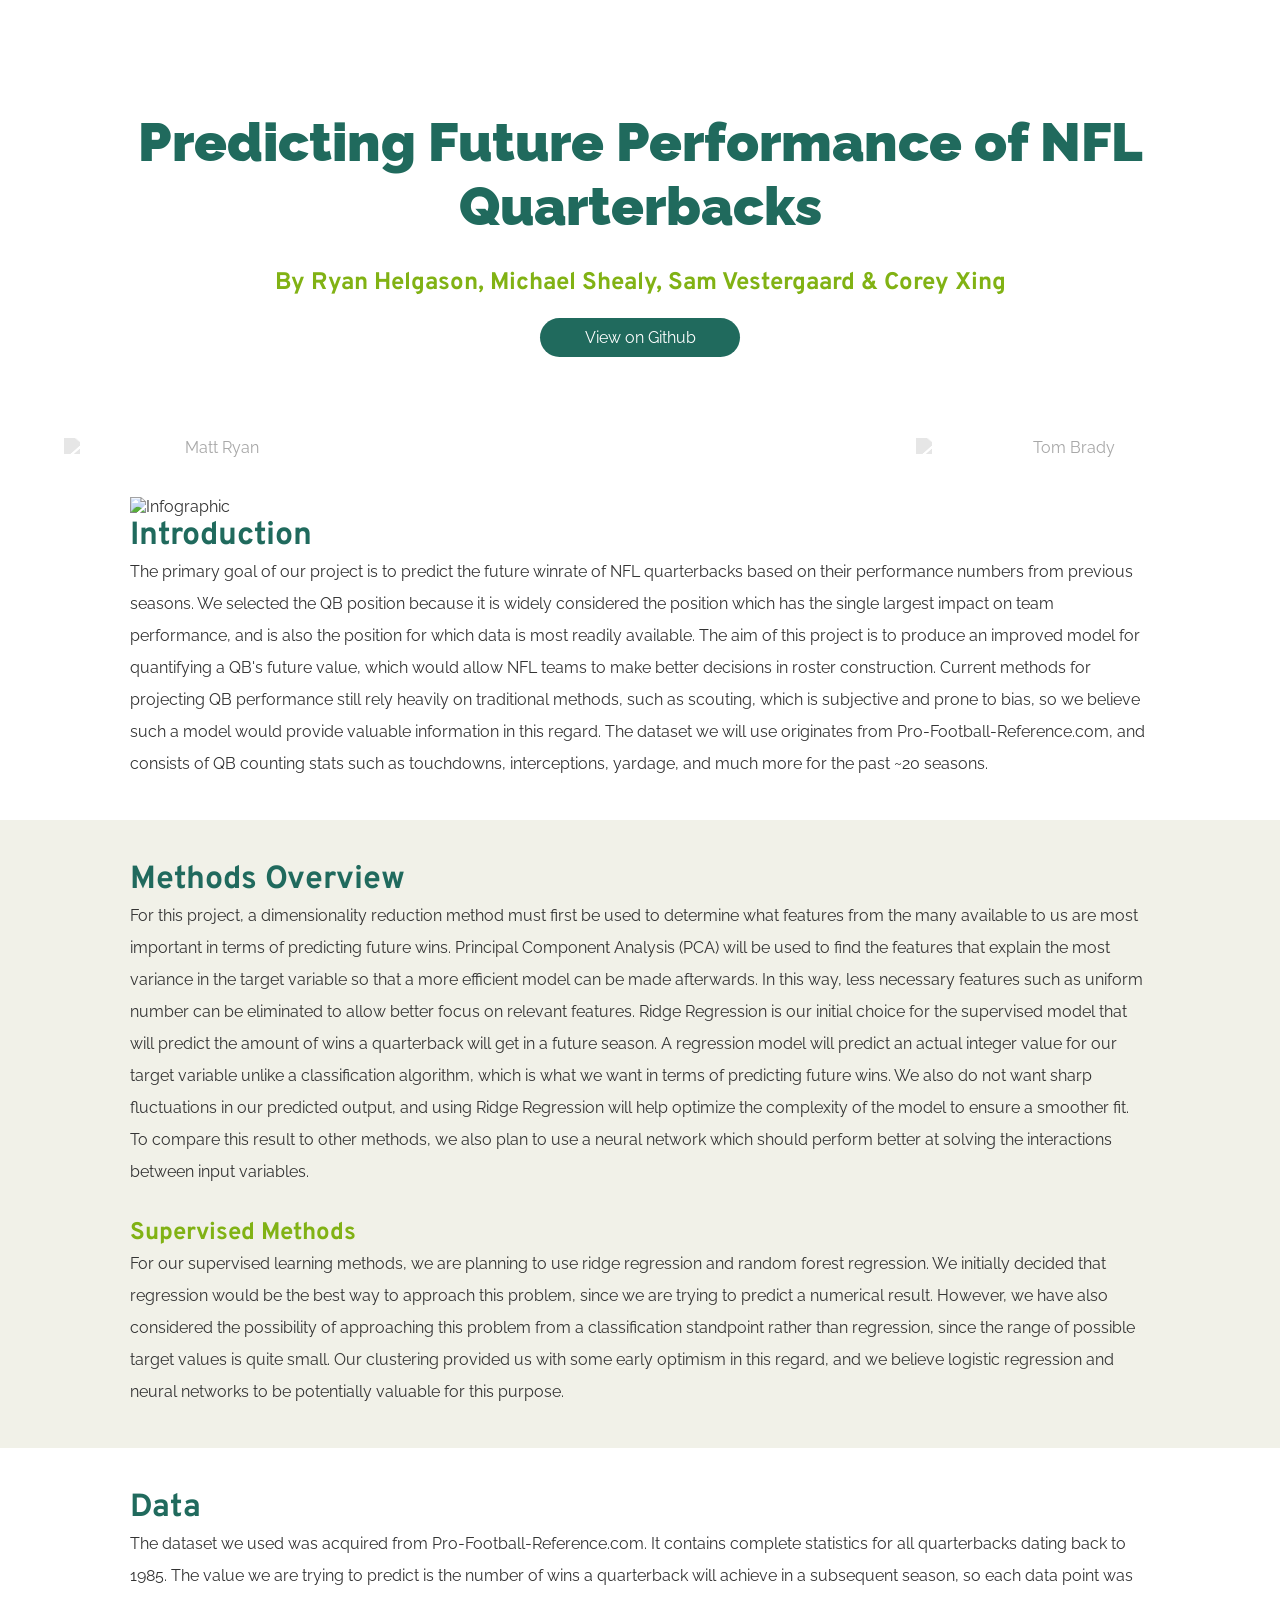
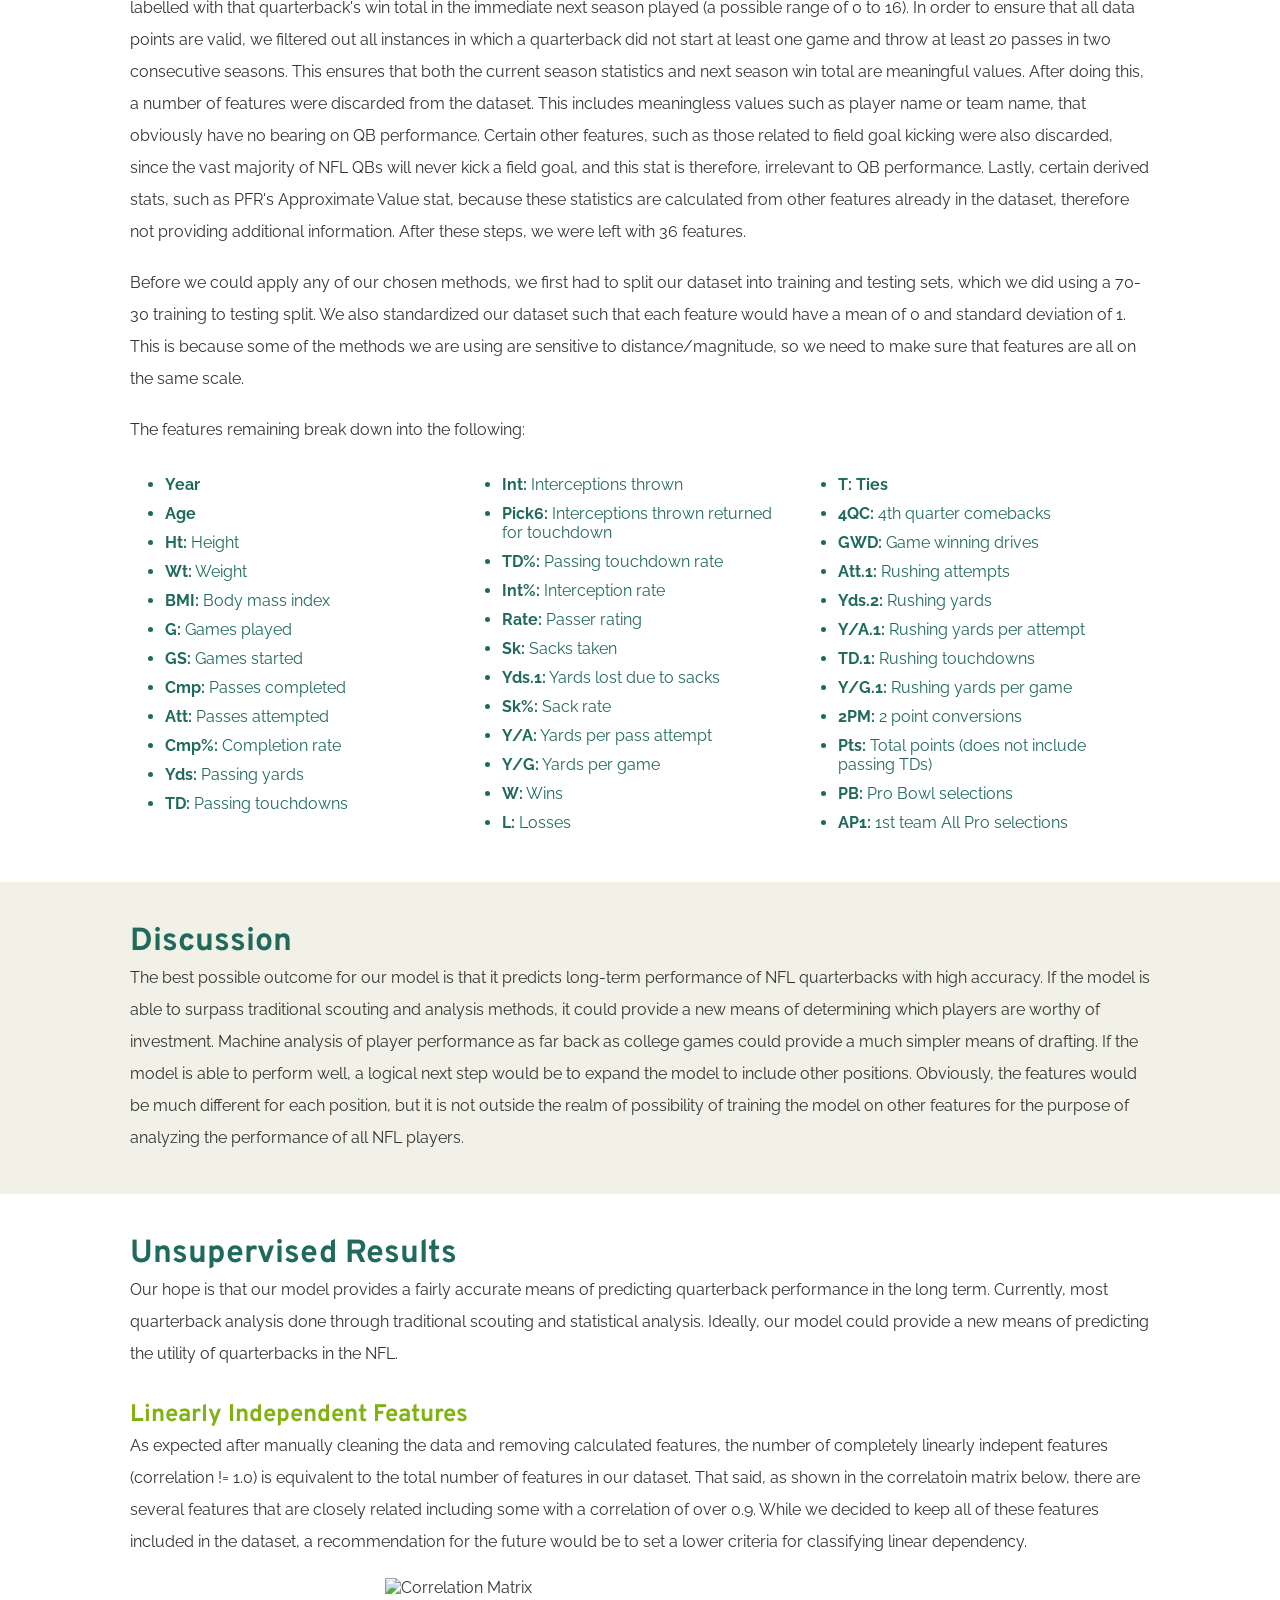
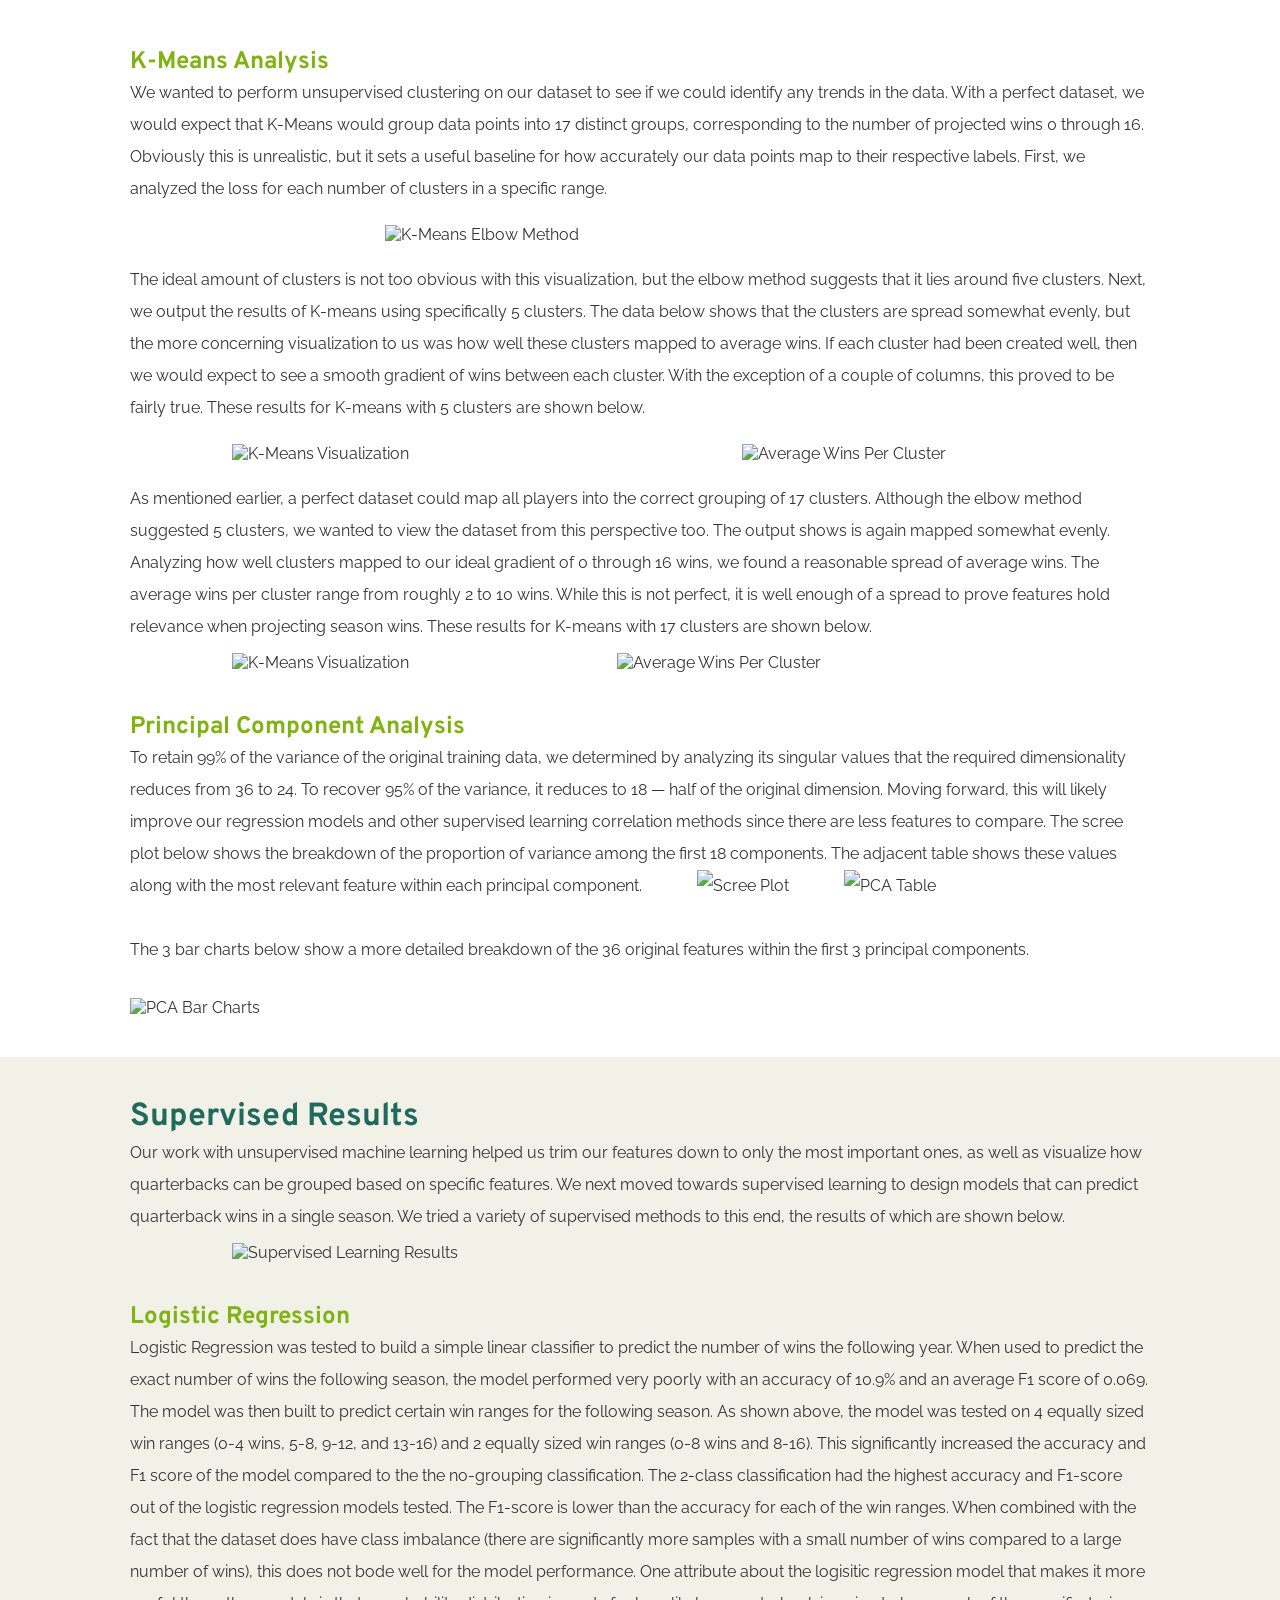
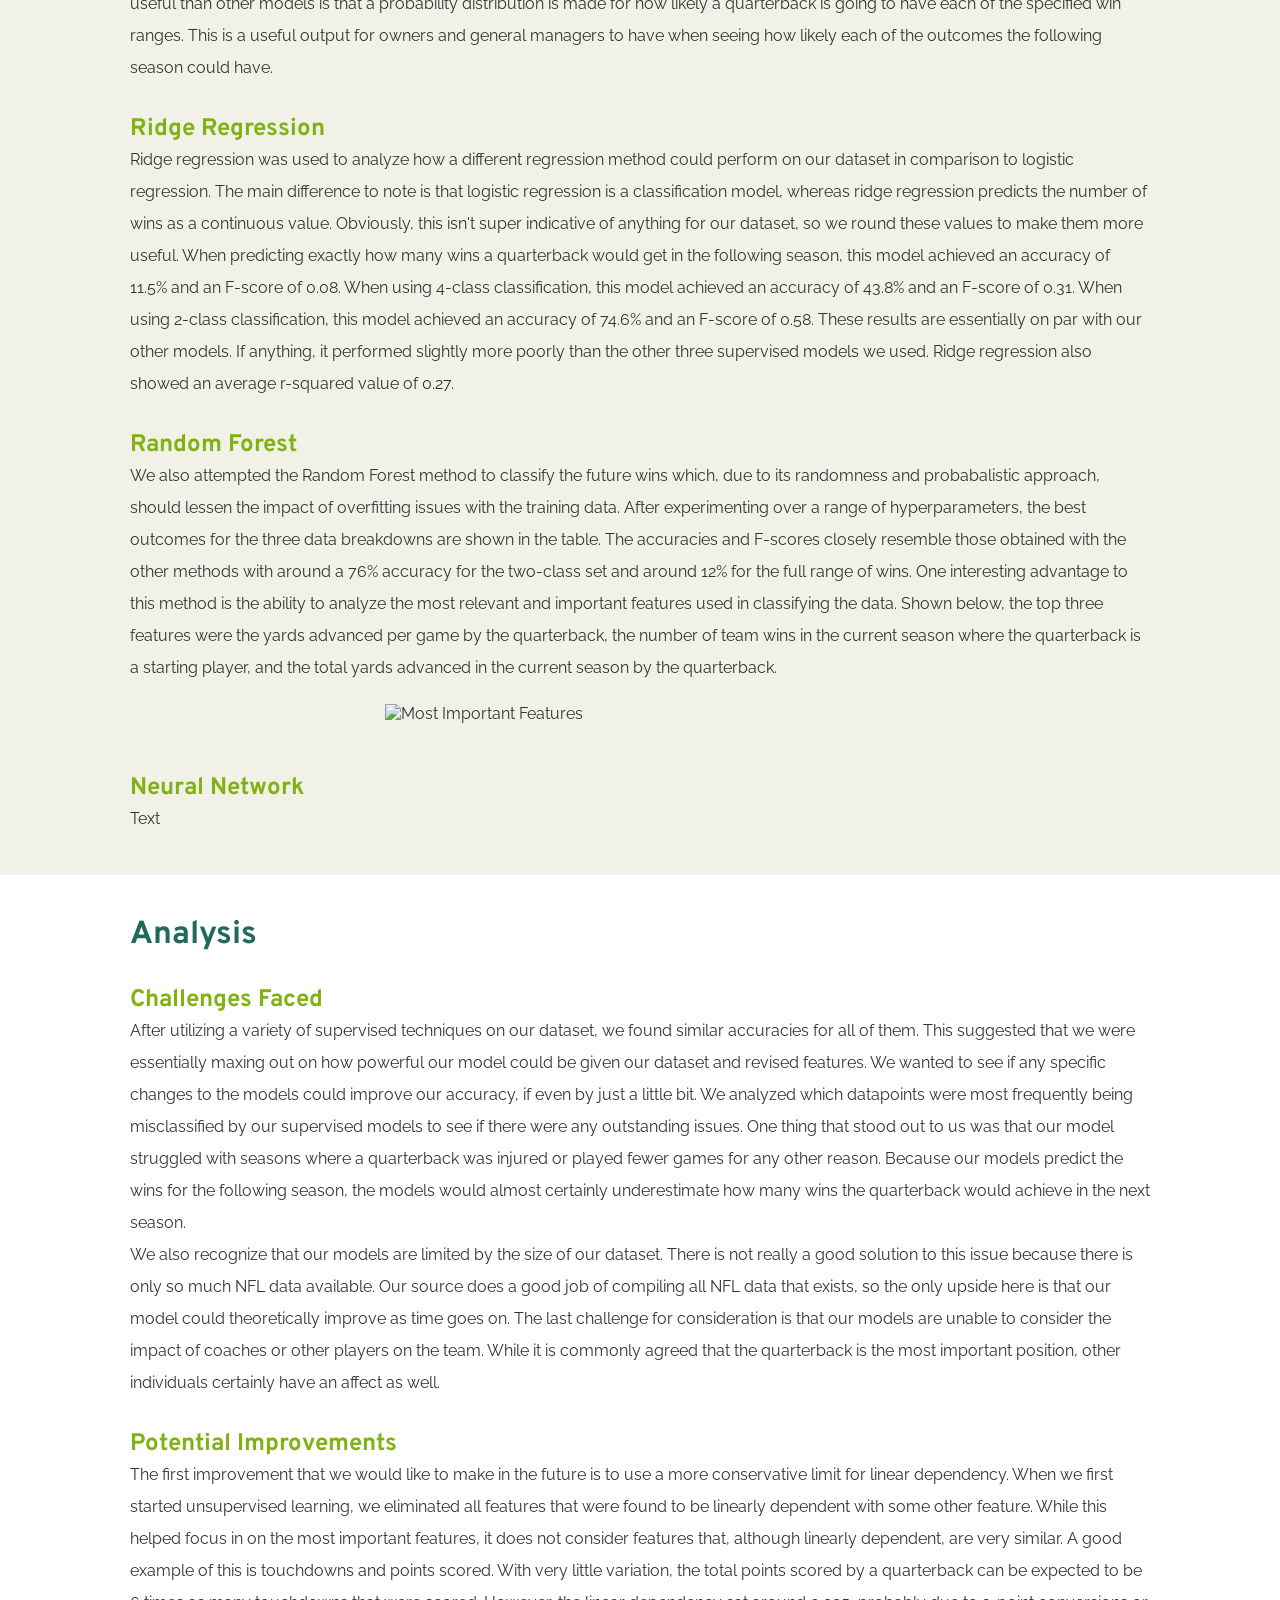
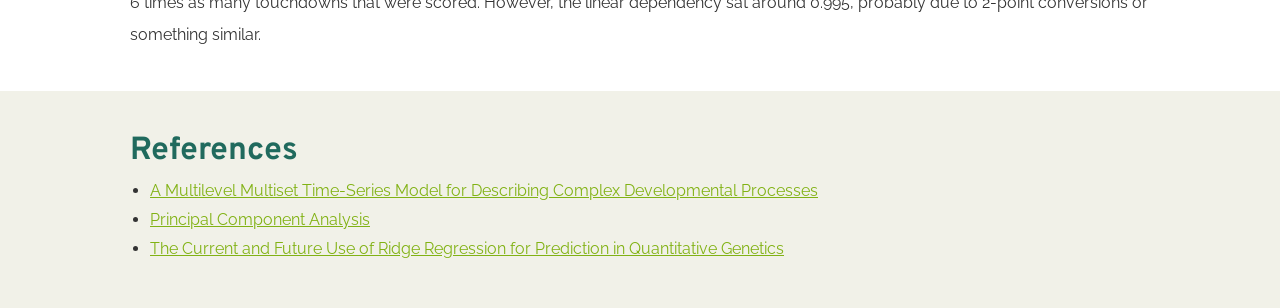
==== commit 24bcd4ff: "Update index.html" ====
--- a/index.html
+++ b/index.html
@@ -124,7 +124,8 @@
             and statistical analysis. Ideally, our model could provide a new means of predicting the utility of quarterbacks in the NFL.
             </p>
             <h3>Linearly Independent Features</h3>
-            <p>As expected after manually cleaning the data and removing calculated features, the number of linearly indepent features is equivalent to the total number of features in our dataset. This essentially means there is no redundant information.</p>
+            <p>As expected after manually cleaning the data and removing calculated features, the number of completely linearly indepent features (correlation != 1.0) is equivalent to the total number of features in our dataset. That said, as shown in the correlatoin matrix below, there are several features that are closely related including some with a correlation of over 0.9. While we decided to keep all of these features included in the dataset, a recommendation for the future would be to set a lower criteria for classifying linear dependency.</p>
+            <img class="center" src="https://raw.githubusercontent.com/svestergaard/CS4641_Project/master/pages/images/corr_matrix.png" alt="Correlation Matrix">
             <h3>K-Means Analysis</h3>
             <p>
                 We wanted to perform unsupervised clustering on our dataset to see if we could identify any trends in the data. With a perfect dataset, we would expect that K-Means would group data points into 17 distinct groups,
@@ -180,17 +181,10 @@
                 more poorly than the other three supervised models we used. Ridge regression also showed an average r-squared value of 0.27.
             </p>
             <h3>Random Forest</h3>
+            <p>We also attempted the Random Forest method to classify the future wins which, due to its randomness and probabalistic approach, should lessen the impact of overfitting issues with the training data. After experimenting over a range of hyperparameters, the best outcomes for the three data breakdowns are shown in the table. The accuracies and F-scores closely resemble those obtained with the other methods with around a 76% accuracy for the two-class set and around 12% for the full range of wins. One interesting advantage to this method is the ability to analyze the most relevant and important features used in classifying the data. Shown below, the top three features were the yards advanced per game by the quarterback, the number of team wins in the current season where the quarterback is a starting player, and the total yards advanced in the current season by the quarterback.</p>
+            <img class="center" src="https://raw.githubusercontent.com/svestergaard/CS4641_Project/master/pages/images/important_features.PNG" alt="Most Important Features">
+            <h3>Neural Network</h3>
             <p>Text</p>
-            <h3>Neural Network</h3>
-            <p>A neural network was also selected since they can potentially learn nonlinear relationships from complex datasets. We used the MLPClassifier and MLPRegressor from scikit-learn, which is 
-                a relatively simple, feed-forward neural network. Neural networks require significant hyperparameter tuning in order to optimize their performance, so GridSearchCV, another scikit-learn class,
-                was used to search over a parameter space, with the scoring set to optimize R2 score for regression, and F1-score for classification. We decided that F1-score, rather than accuracy
-                was a better measure of performance due to the previously mentioned class imbalance. The classification results were very similar to our other methods, with an accuracy of 8% and F-score of
-                .06 on exact classification. This improved to 50% accuracy and an F-score of .34 for 4-class classification, and further still to 76% accuracy and a .56 F-score for 2-class classification. Our hyperparameter 
-                tuning found that the performance was best when the activation function was ReLU, and when there were 2-4 hidden layers, with 50-100 nodes per layer, depending on the number of classes. When performing
-                regression, we achieved an R2 of .27, similar to our ridge regression result. Interestingly, this model performed best when there were no hidden layers at all, which would mean that the neural 
-                network is effectively identical to linear regression. This would explain the similarity between the two methods.
-            </p>
         </div>        
     </section>
     <section class="analysis">
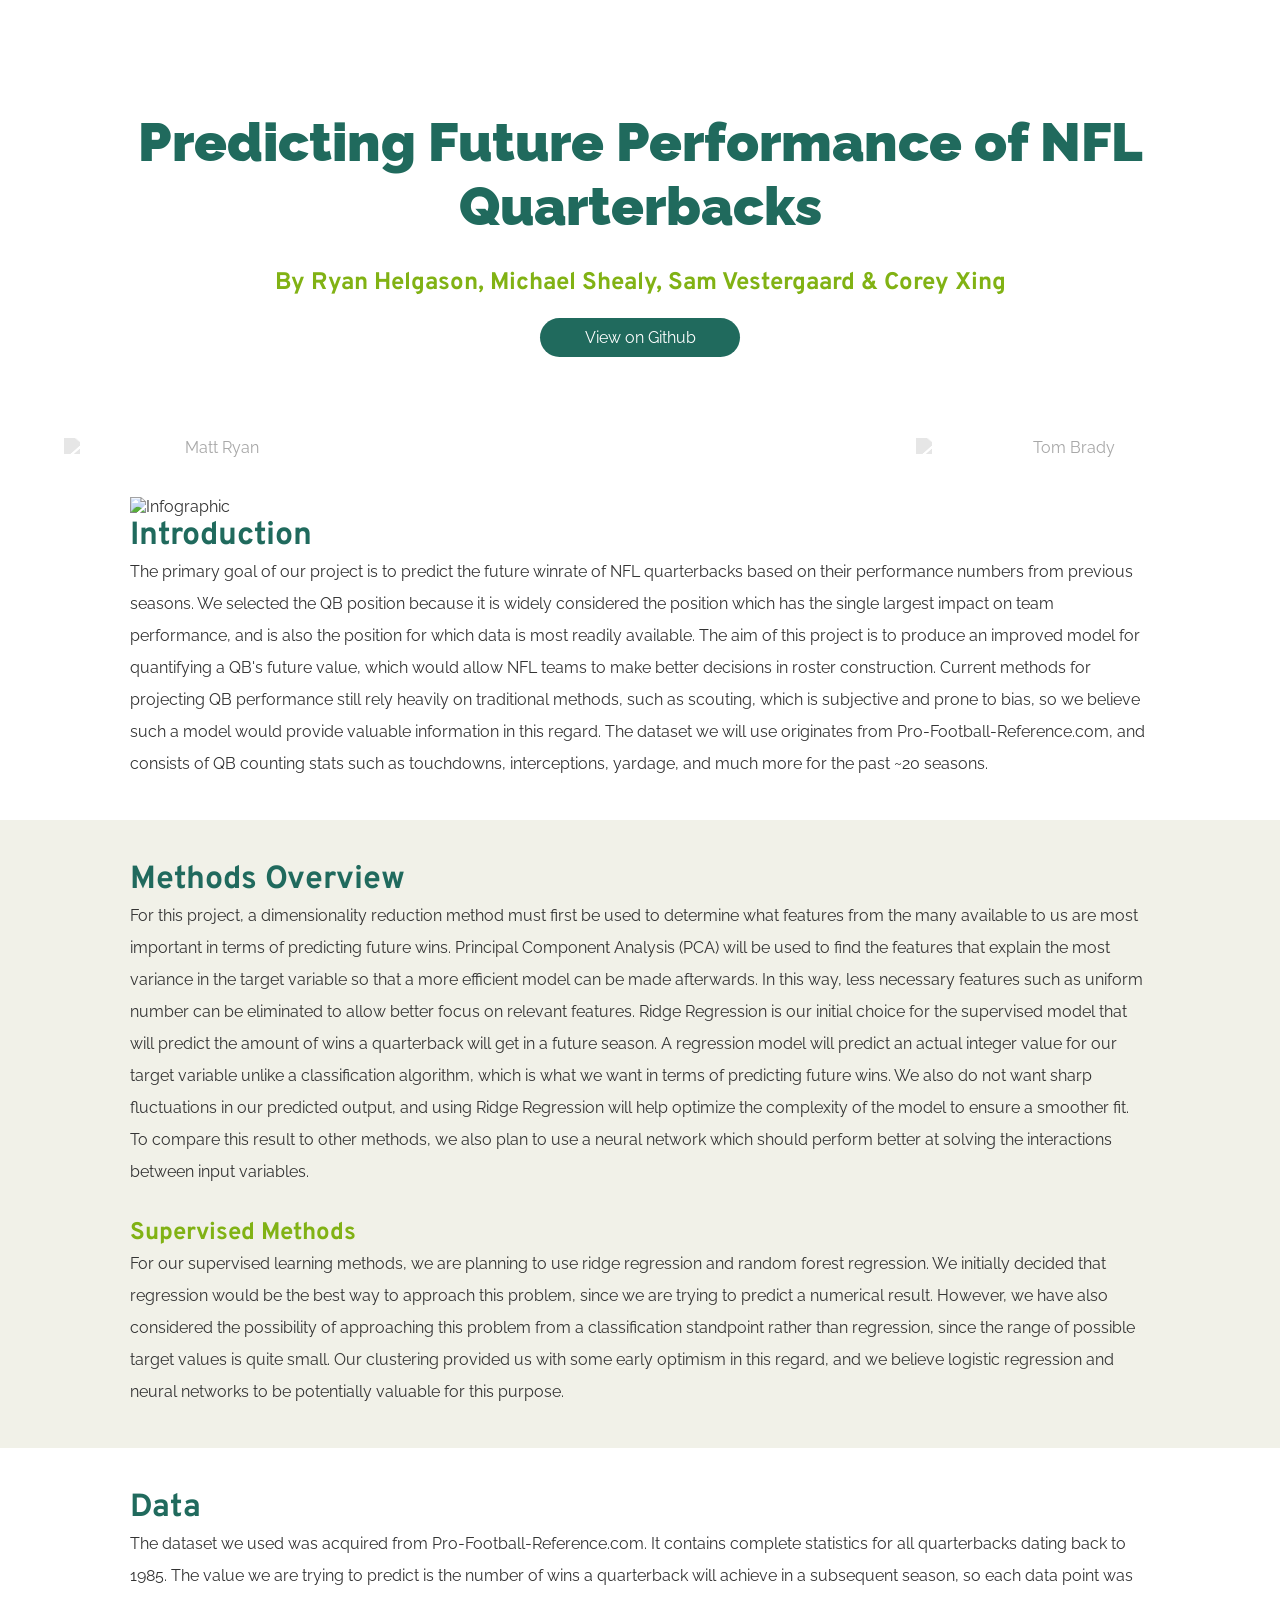
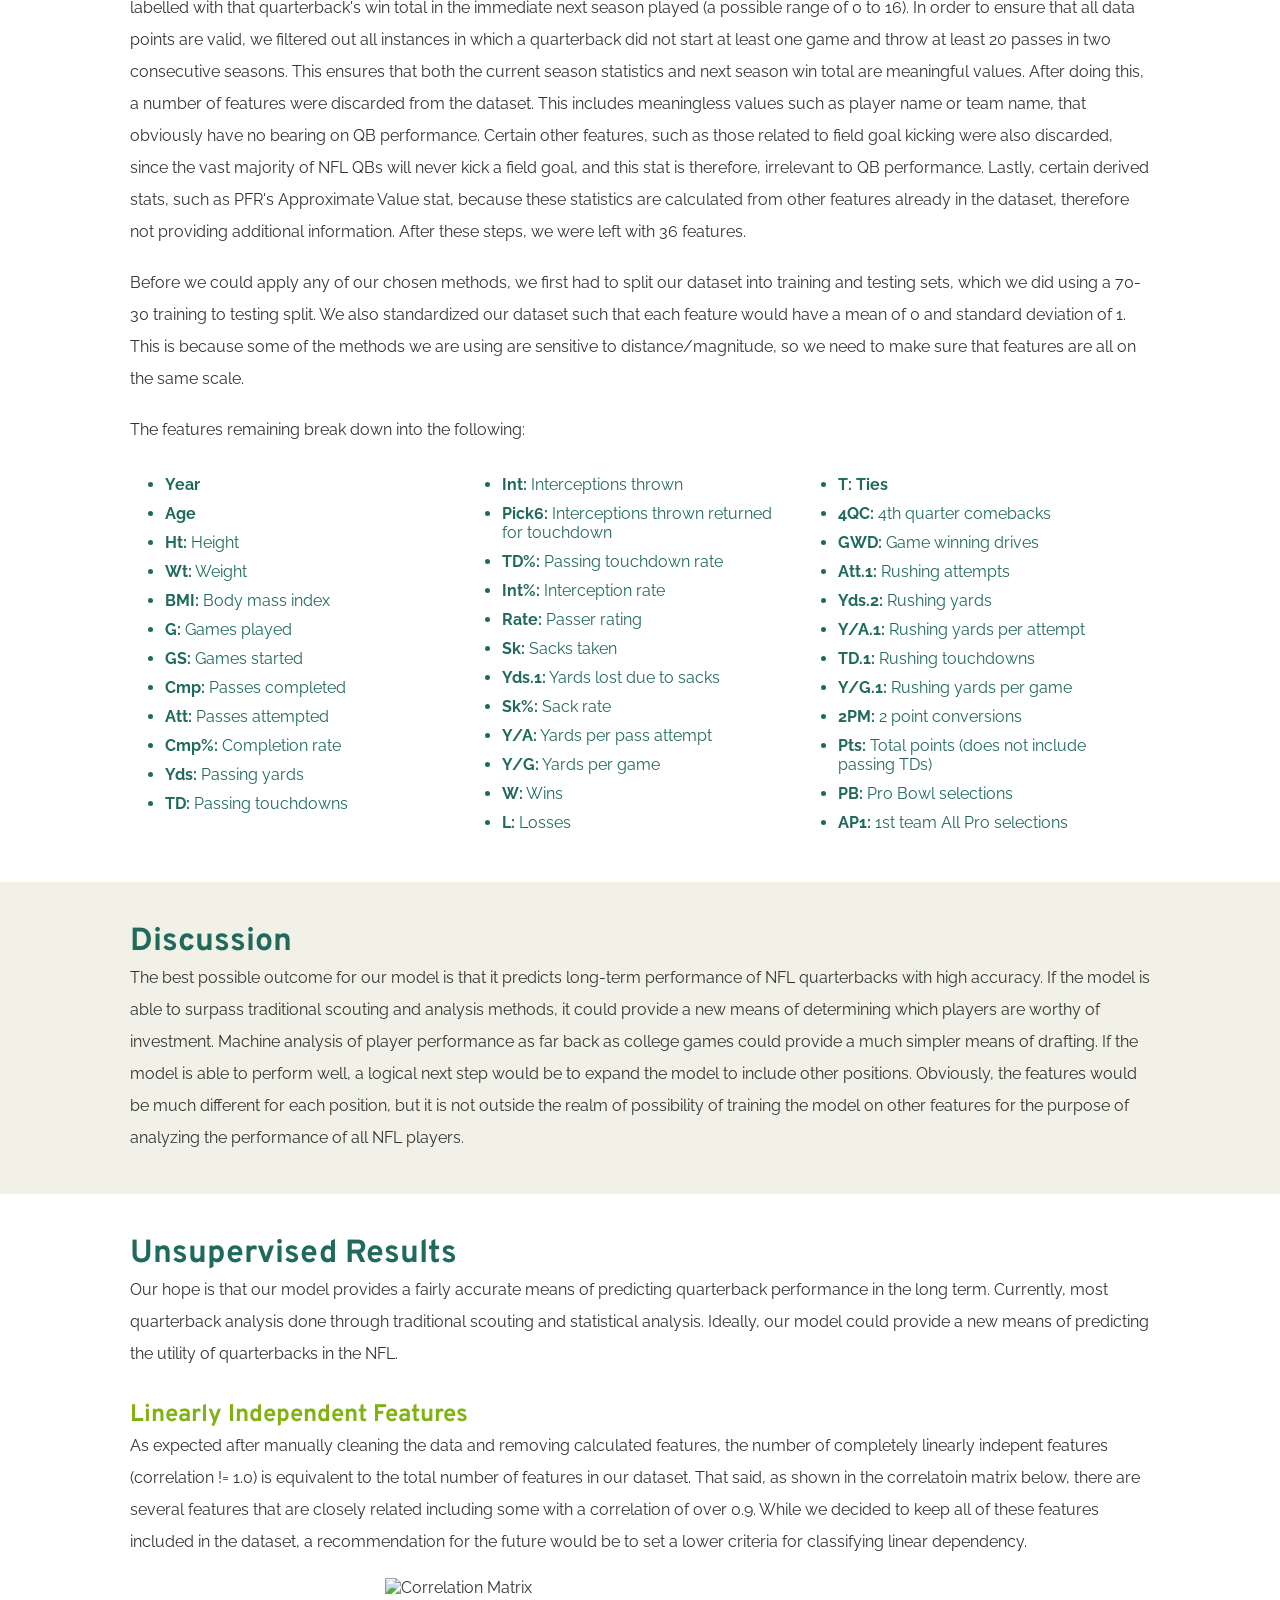
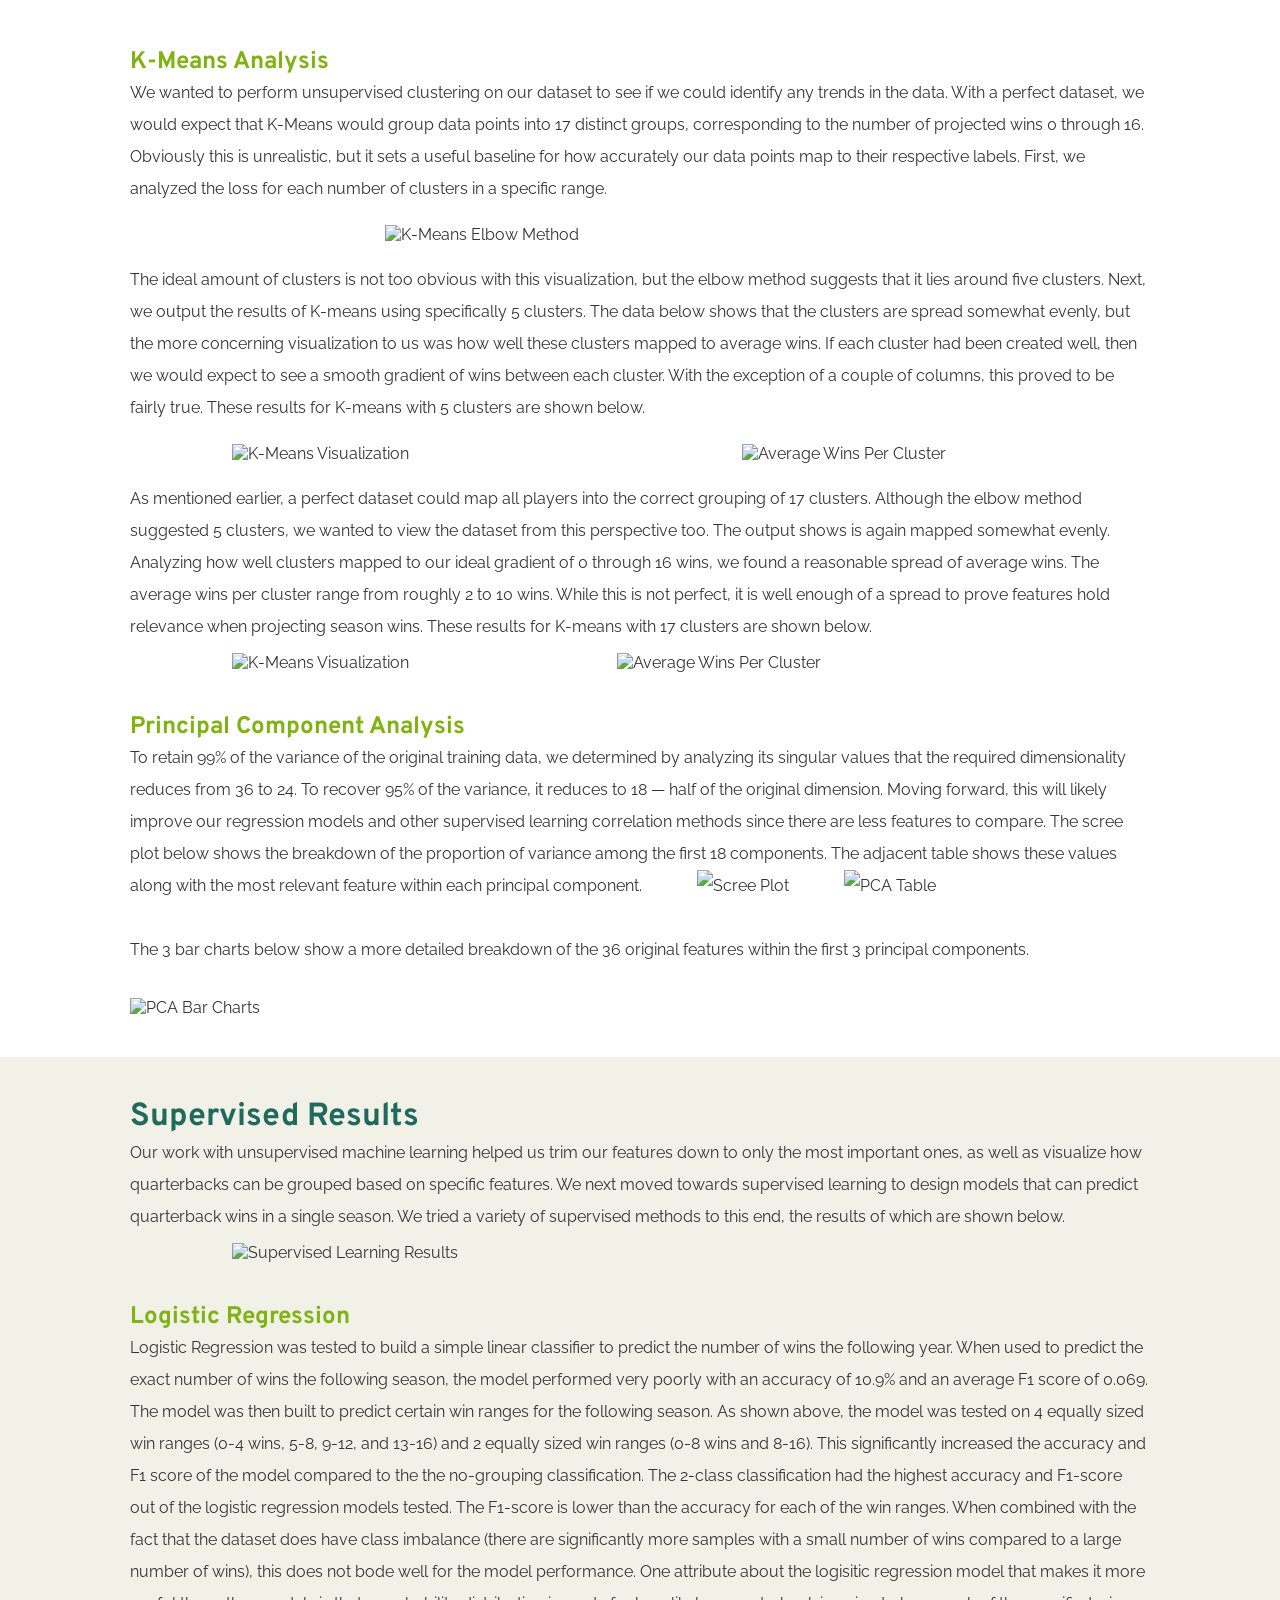
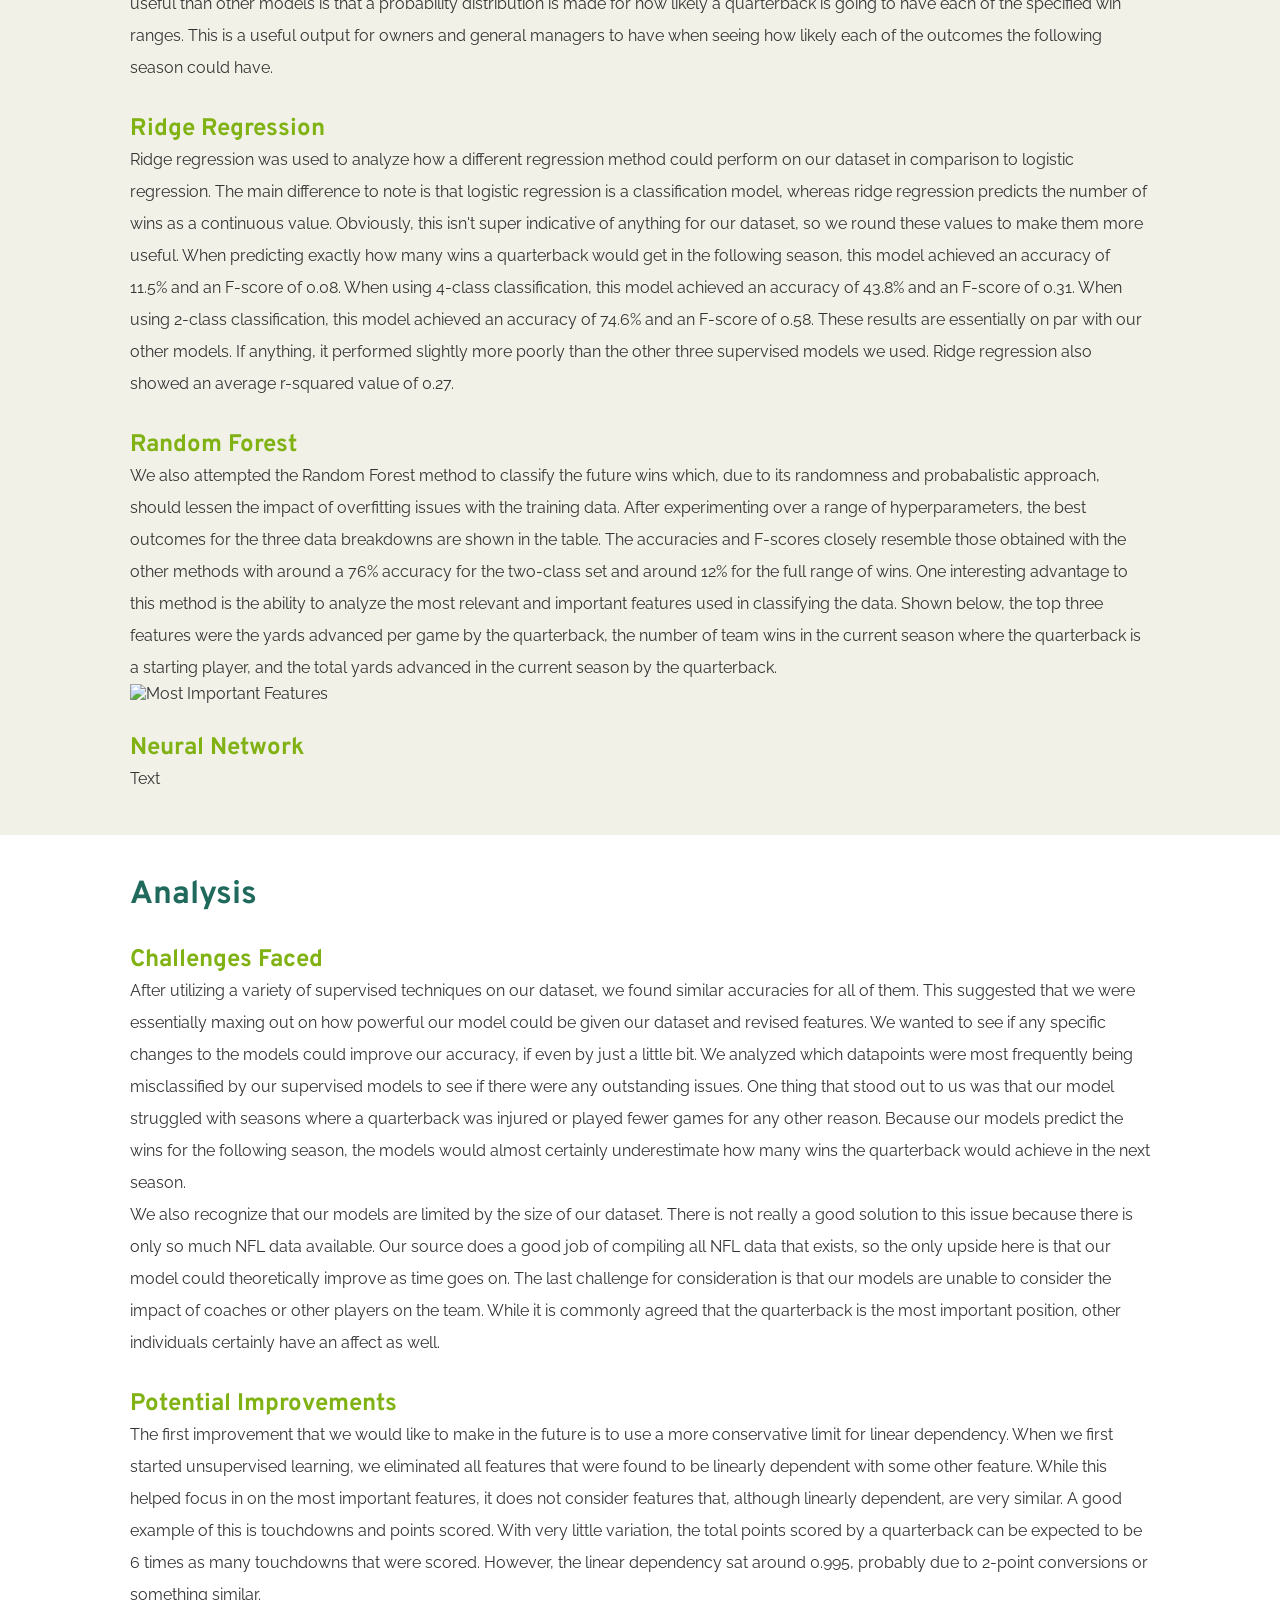
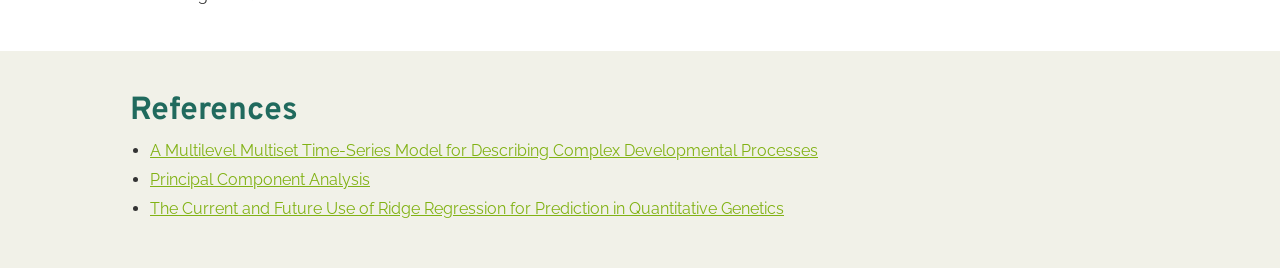
==== commit c90c12d0: "Update index.html" ====
--- a/index.html
+++ b/index.html
@@ -182,7 +182,7 @@
             </p>
             <h3>Random Forest</h3>
             <p>We also attempted the Random Forest method to classify the future wins which, due to its randomness and probabalistic approach, should lessen the impact of overfitting issues with the training data. After experimenting over a range of hyperparameters, the best outcomes for the three data breakdowns are shown in the table. The accuracies and F-scores closely resemble those obtained with the other methods with around a 76% accuracy for the two-class set and around 12% for the full range of wins. One interesting advantage to this method is the ability to analyze the most relevant and important features used in classifying the data. Shown below, the top three features were the yards advanced per game by the quarterback, the number of team wins in the current season where the quarterback is a starting player, and the total yards advanced in the current season by the quarterback.</p>
-            <img class="center" src="https://raw.githubusercontent.com/svestergaard/CS4641_Project/master/pages/images/important_features.PNG" alt="Most Important Features">
+            <img class="center-mid" src="https://raw.githubusercontent.com/svestergaard/CS4641_Project/master/pages/images/important_features.PNG" alt="Most Important Features">
             <h3>Neural Network</h3>
             <p>Text</p>
         </div>        
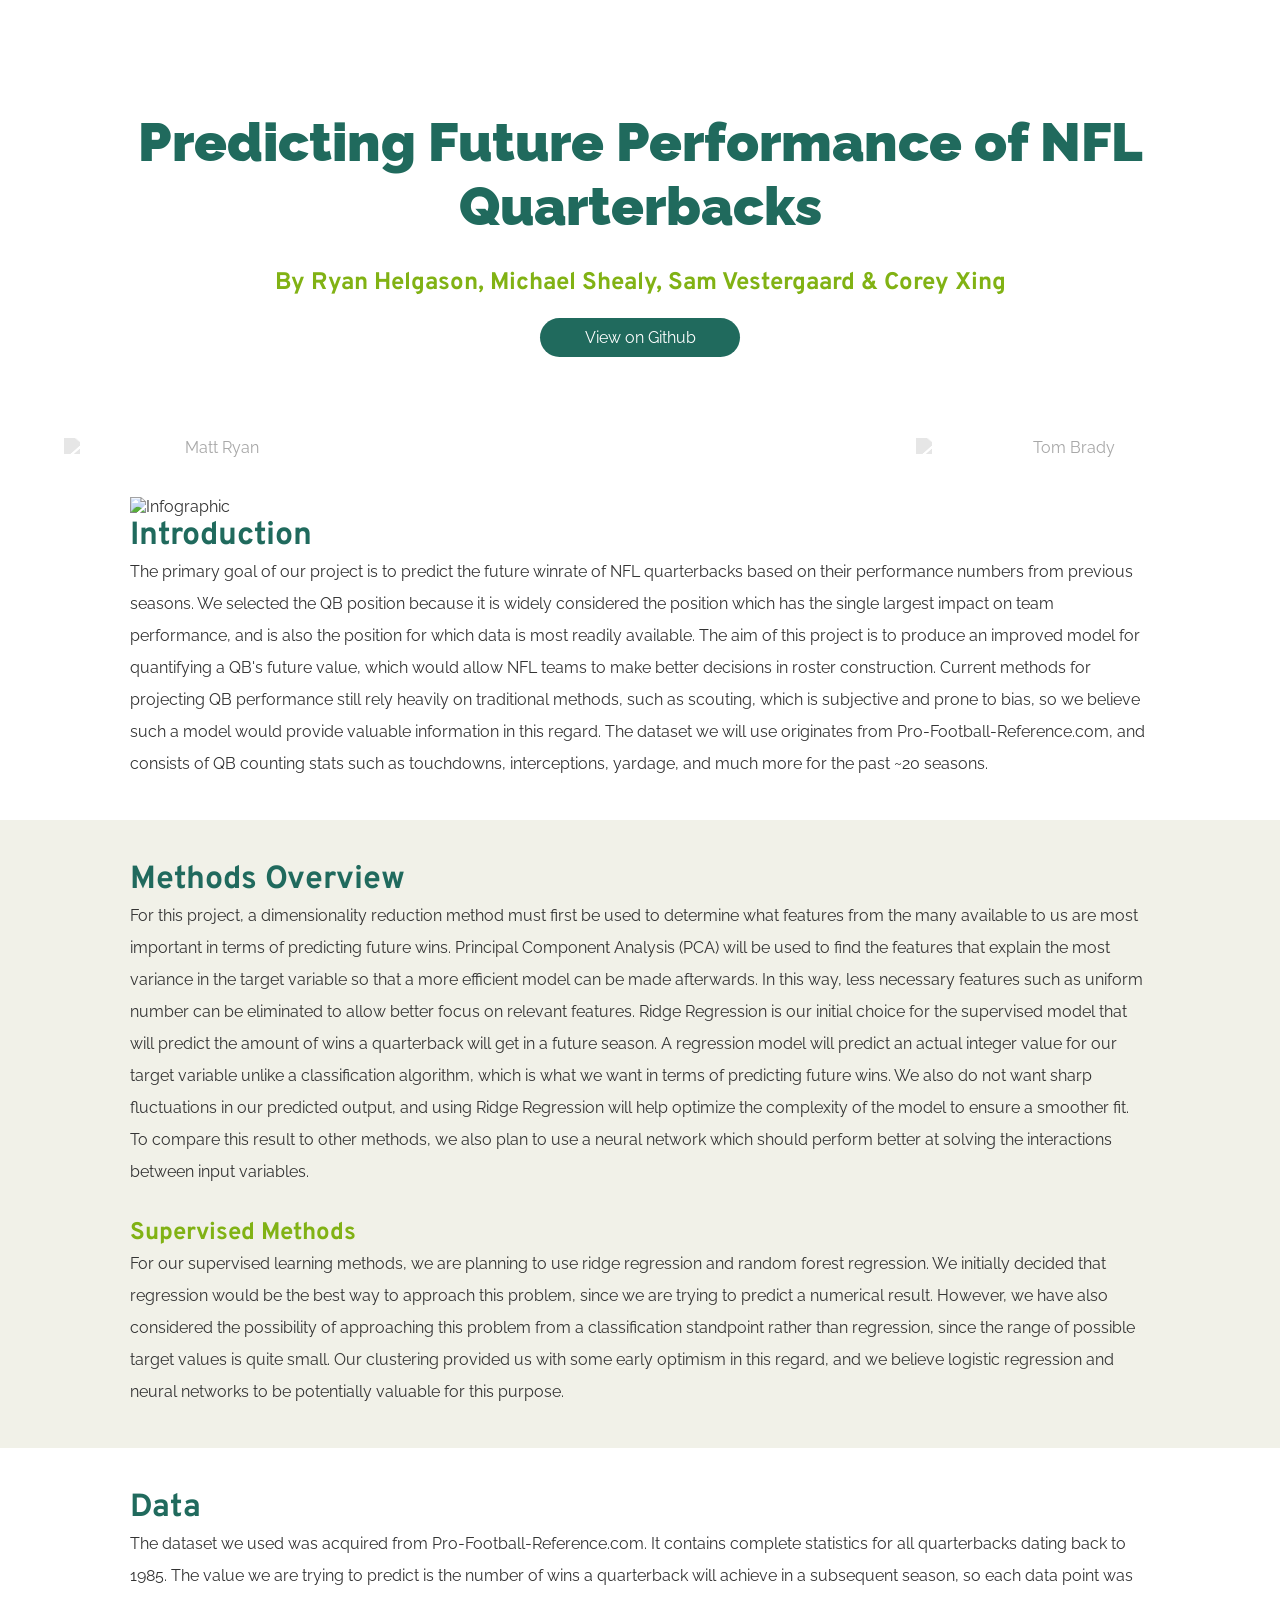
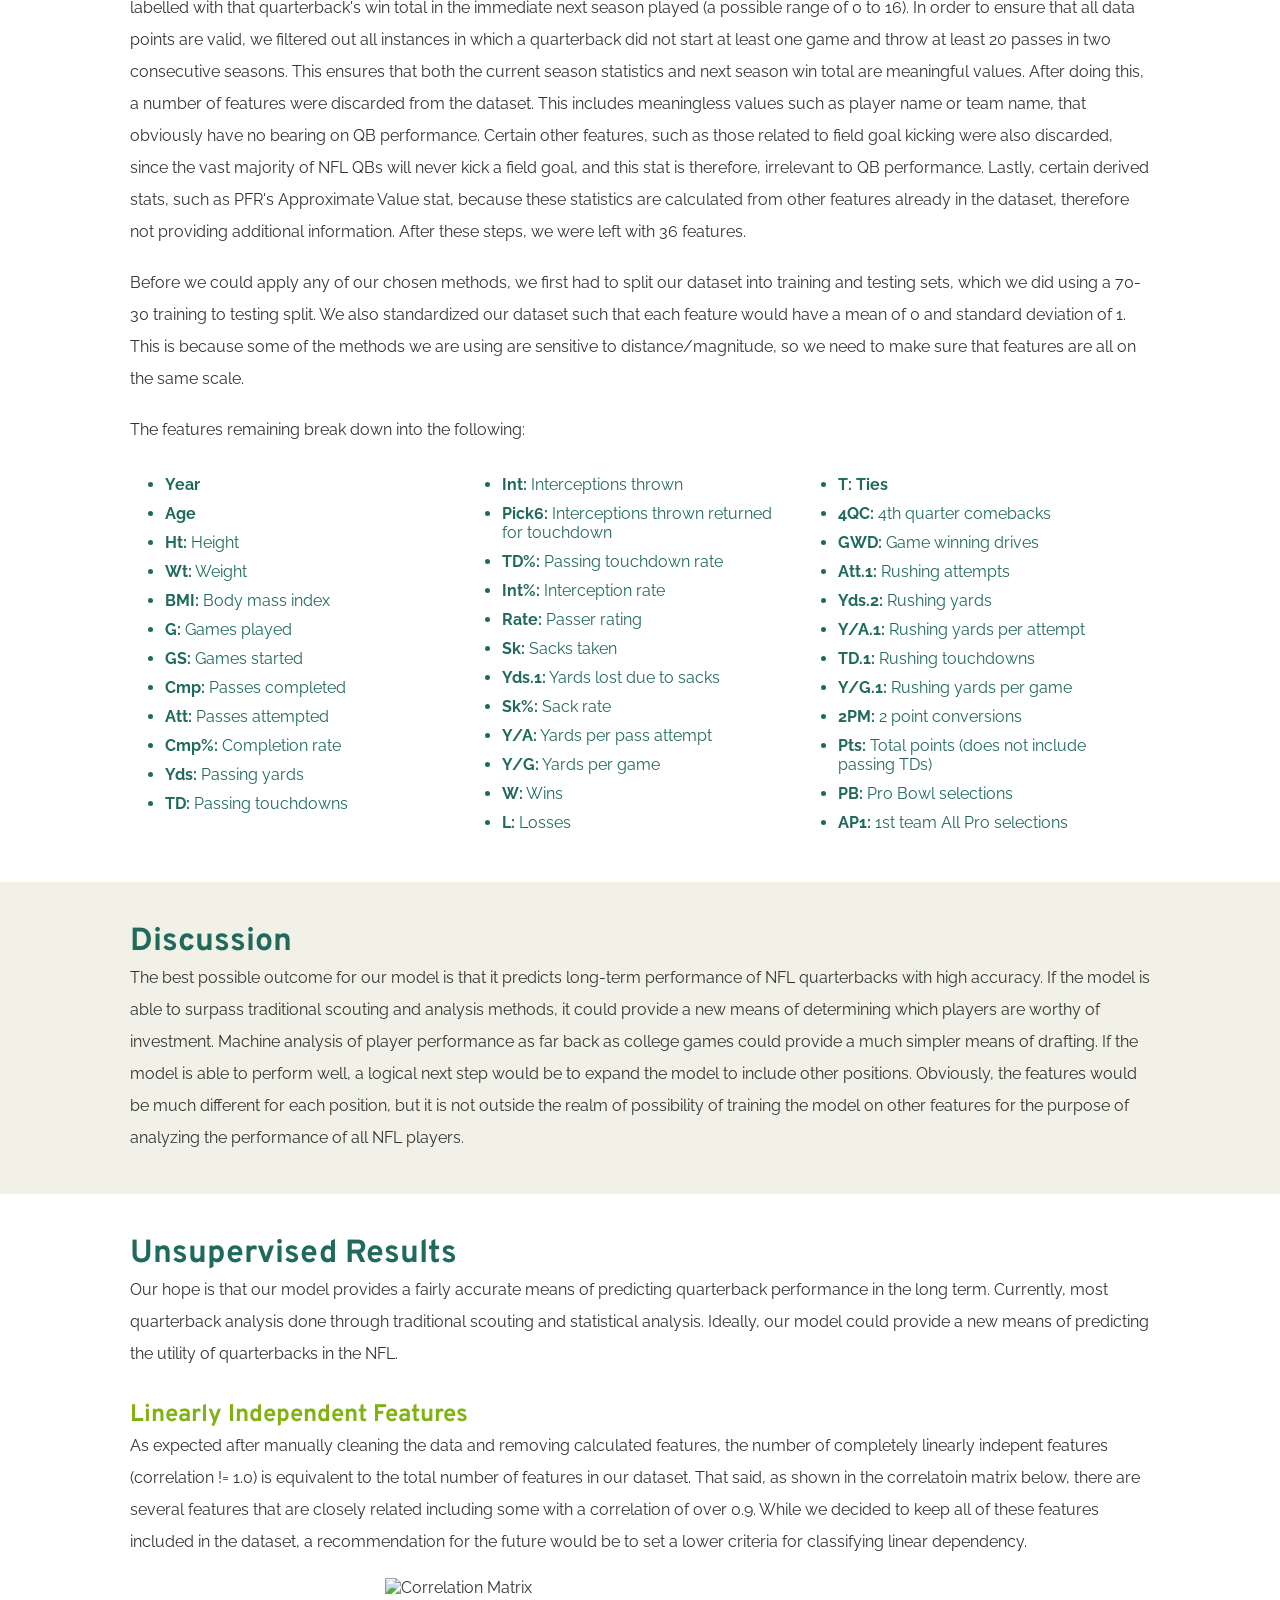
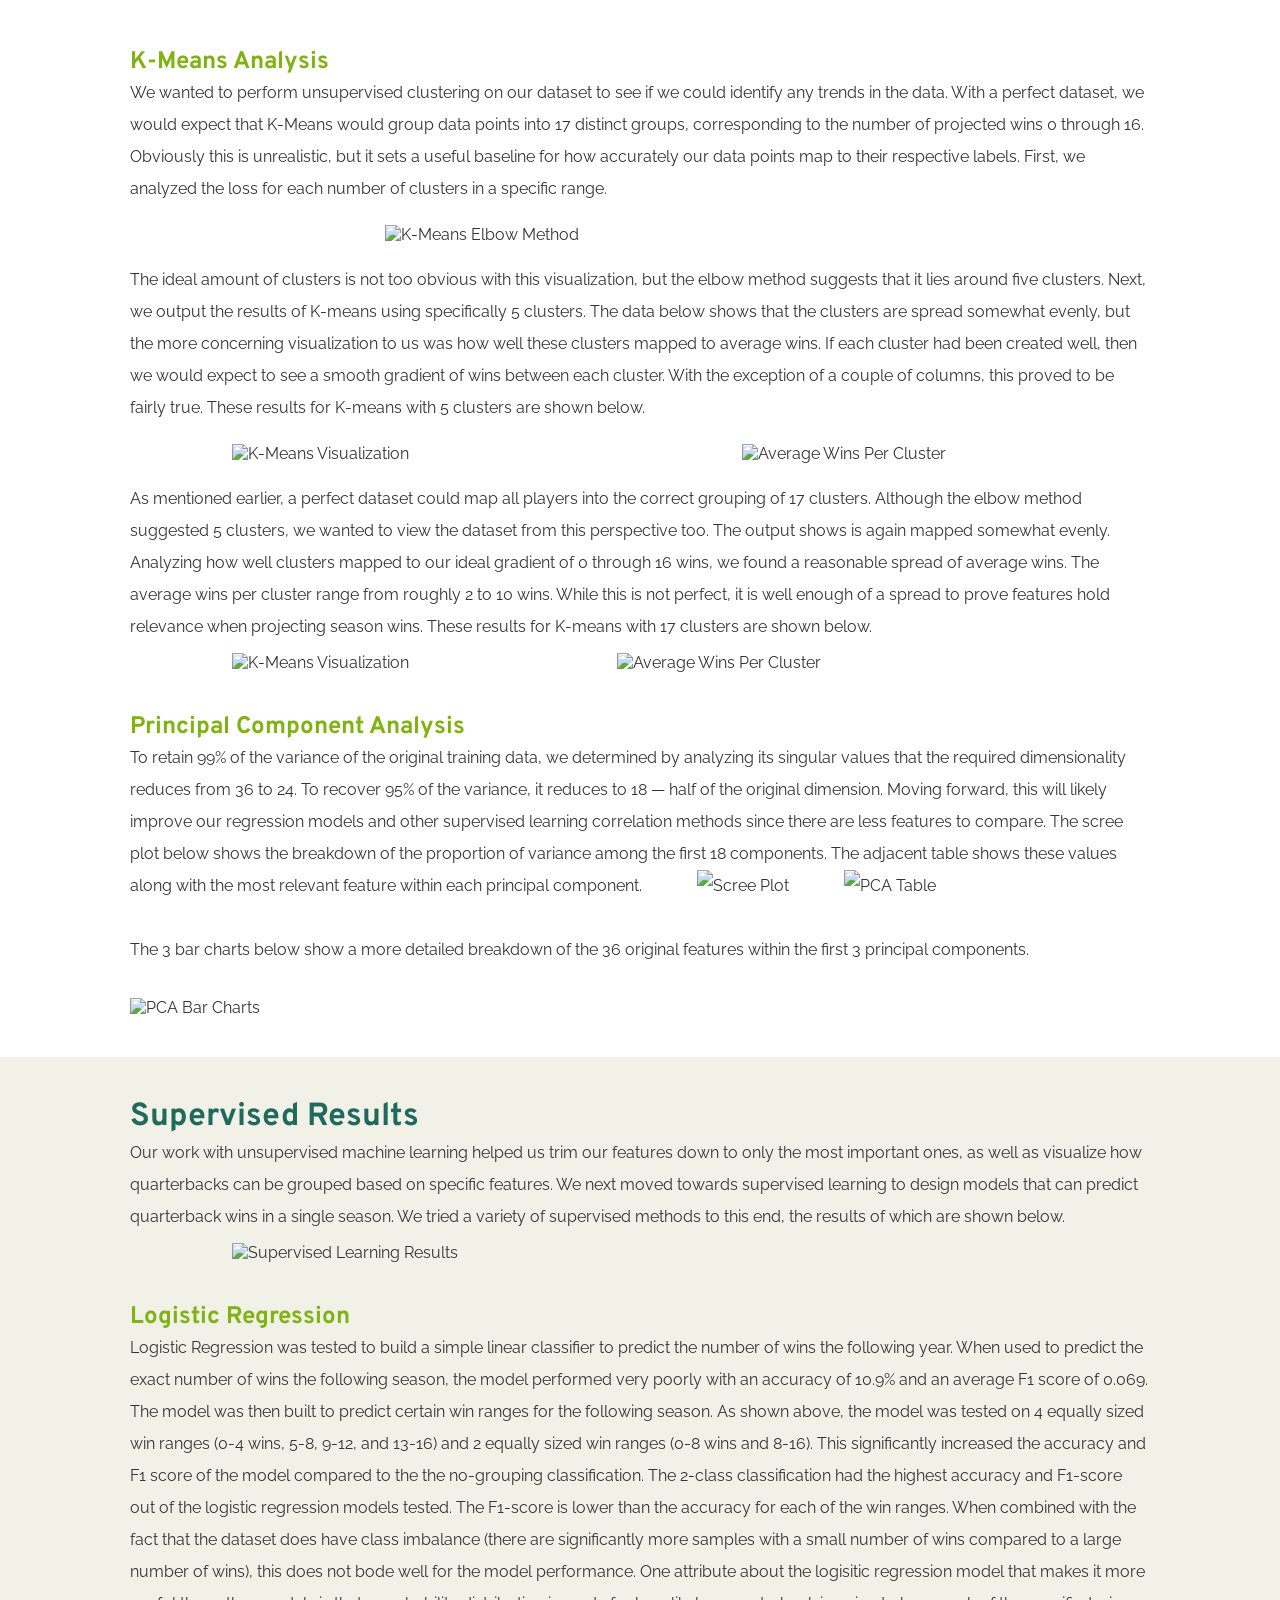
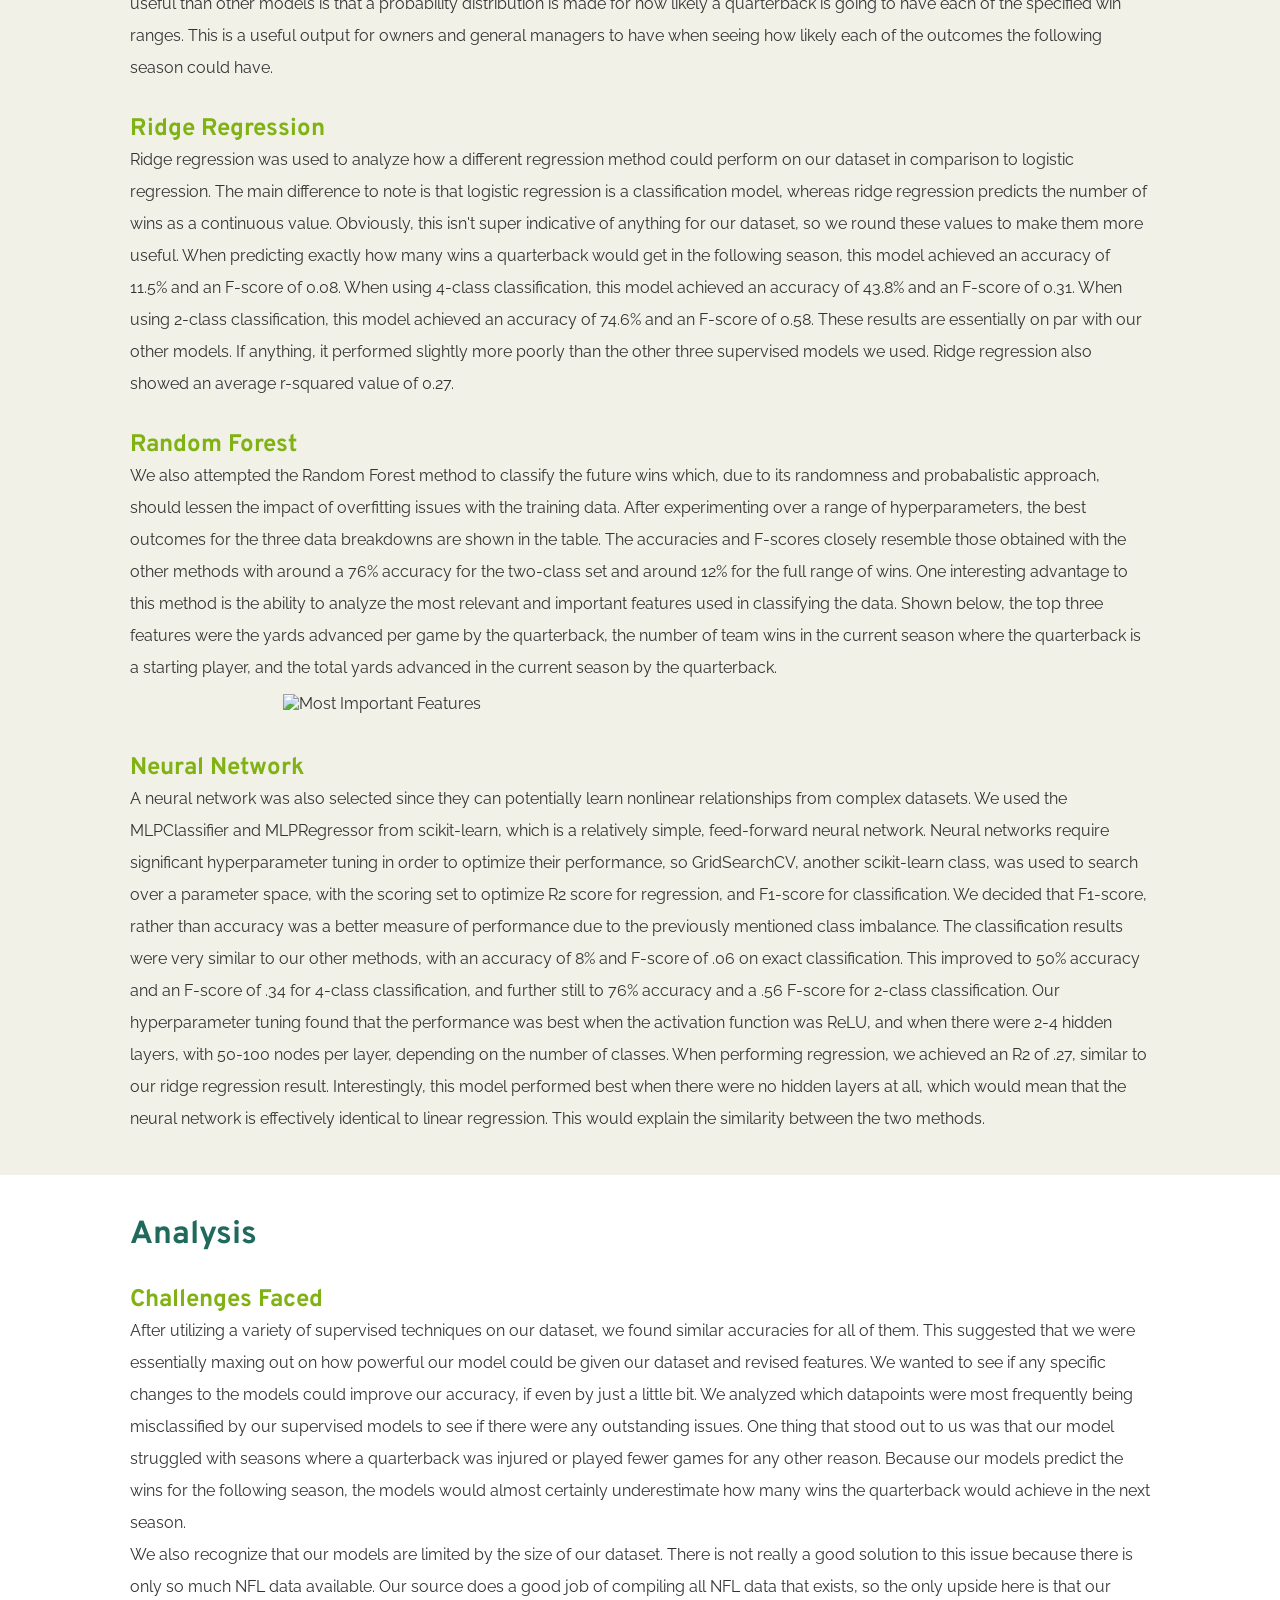
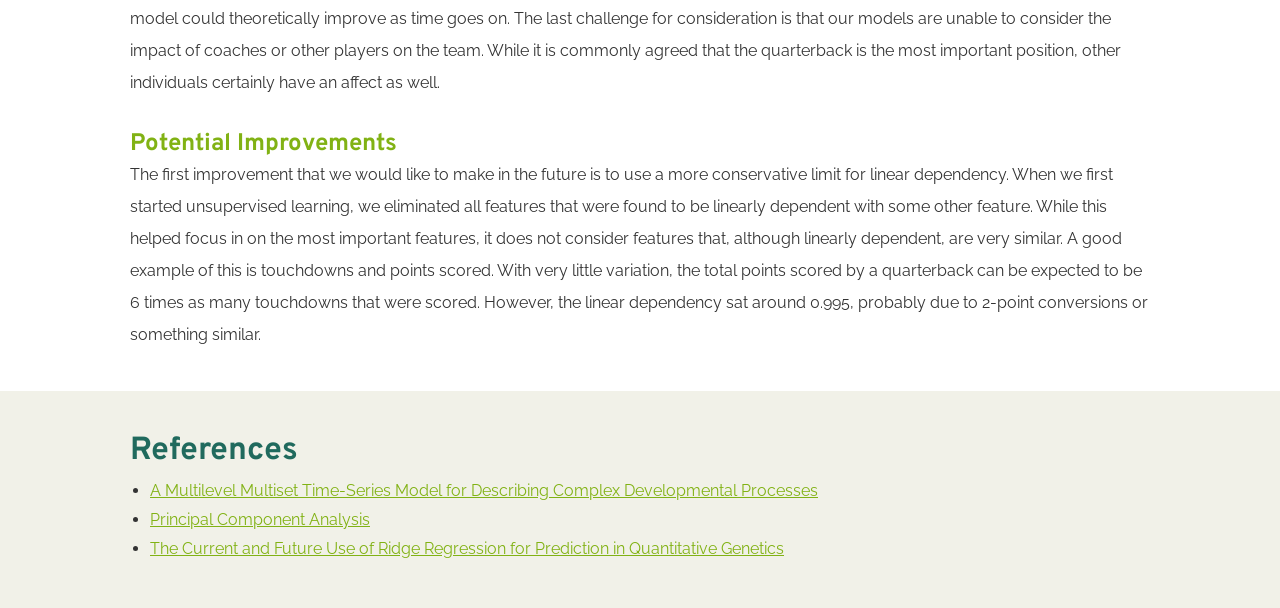
==== commit 2b72b403: "Update index.html" ====
--- a/index.html
+++ b/index.html
@@ -184,7 +184,15 @@
             <p>We also attempted the Random Forest method to classify the future wins which, due to its randomness and probabalistic approach, should lessen the impact of overfitting issues with the training data. After experimenting over a range of hyperparameters, the best outcomes for the three data breakdowns are shown in the table. The accuracies and F-scores closely resemble those obtained with the other methods with around a 76% accuracy for the two-class set and around 12% for the full range of wins. One interesting advantage to this method is the ability to analyze the most relevant and important features used in classifying the data. Shown below, the top three features were the yards advanced per game by the quarterback, the number of team wins in the current season where the quarterback is a starting player, and the total yards advanced in the current season by the quarterback.</p>
             <img class="center-mid" src="https://raw.githubusercontent.com/svestergaard/CS4641_Project/master/pages/images/important_features.PNG" alt="Most Important Features">
             <h3>Neural Network</h3>
-            <p>Text</p>
+            <p>A neural network was also selected since they can potentially learn nonlinear relationships from complex datasets. We used the MLPClassifier and MLPRegressor from scikit-learn, which is 
+                a relatively simple, feed-forward neural network. Neural networks require significant hyperparameter tuning in order to optimize their performance, so GridSearchCV, another scikit-learn class,
+                was used to search over a parameter space, with the scoring set to optimize R2 score for regression, and F1-score for classification. We decided that F1-score, rather than accuracy
+                was a better measure of performance due to the previously mentioned class imbalance. The classification results were very similar to our other methods, with an accuracy of 8% and F-score of
+                .06 on exact classification. This improved to 50% accuracy and an F-score of .34 for 4-class classification, and further still to 76% accuracy and a .56 F-score for 2-class classification. Our hyperparameter 
+                tuning found that the performance was best when the activation function was ReLU, and when there were 2-4 hidden layers, with 50-100 nodes per layer, depending on the number of classes. When performing
+                regression, we achieved an R2 of .27, similar to our ridge regression result. Interestingly, this model performed best when there were no hidden layers at all, which would mean that the neural 
+                network is effectively identical to linear regression. This would explain the similarity between the two methods.
+            </p>
         </div>        
     </section>
     <section class="analysis">
--- a/pages/styles.css
+++ b/pages/styles.css
@@ -146,6 +146,11 @@
   margin: 10px 10%;
 }
 
+img.center-mid {
+  width: 70%;
+  margin: 10px 15%;
+}
+
 img.half {
   width: 30%;
   margin: 20px 10%;
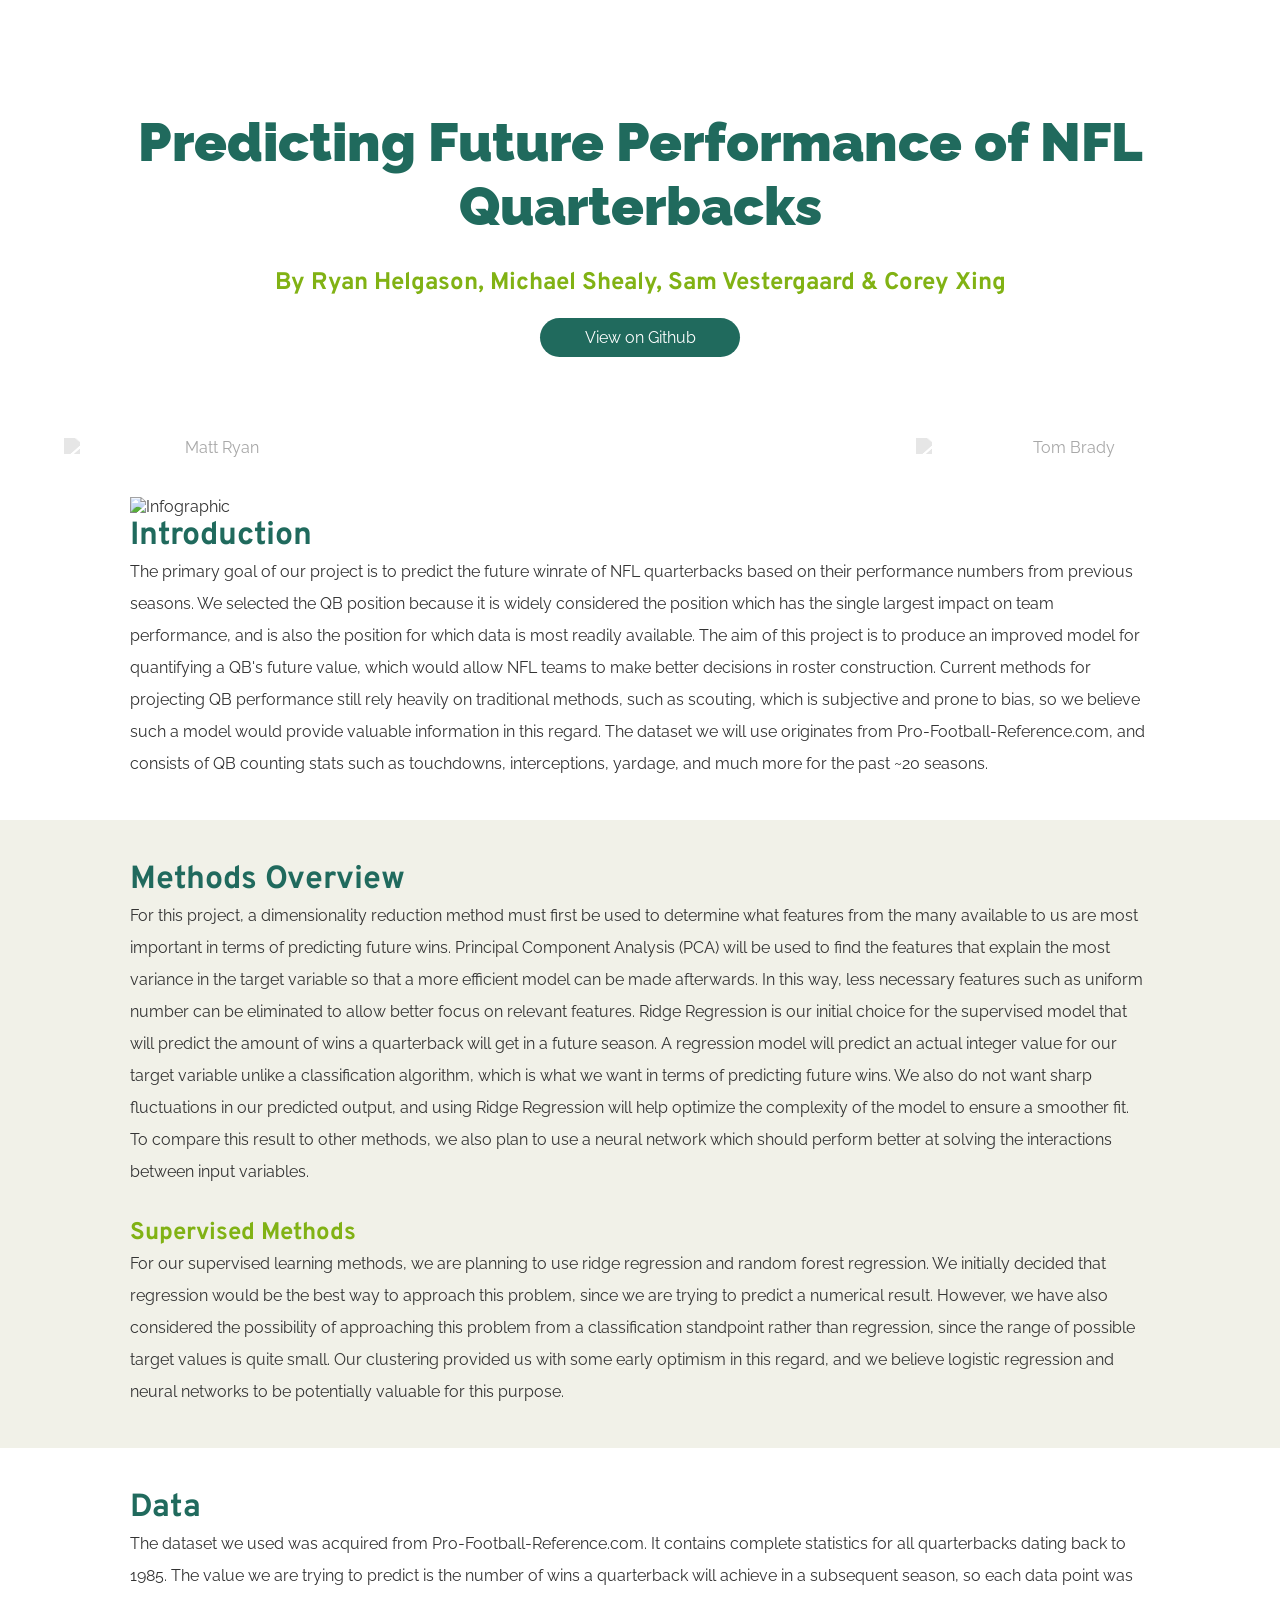
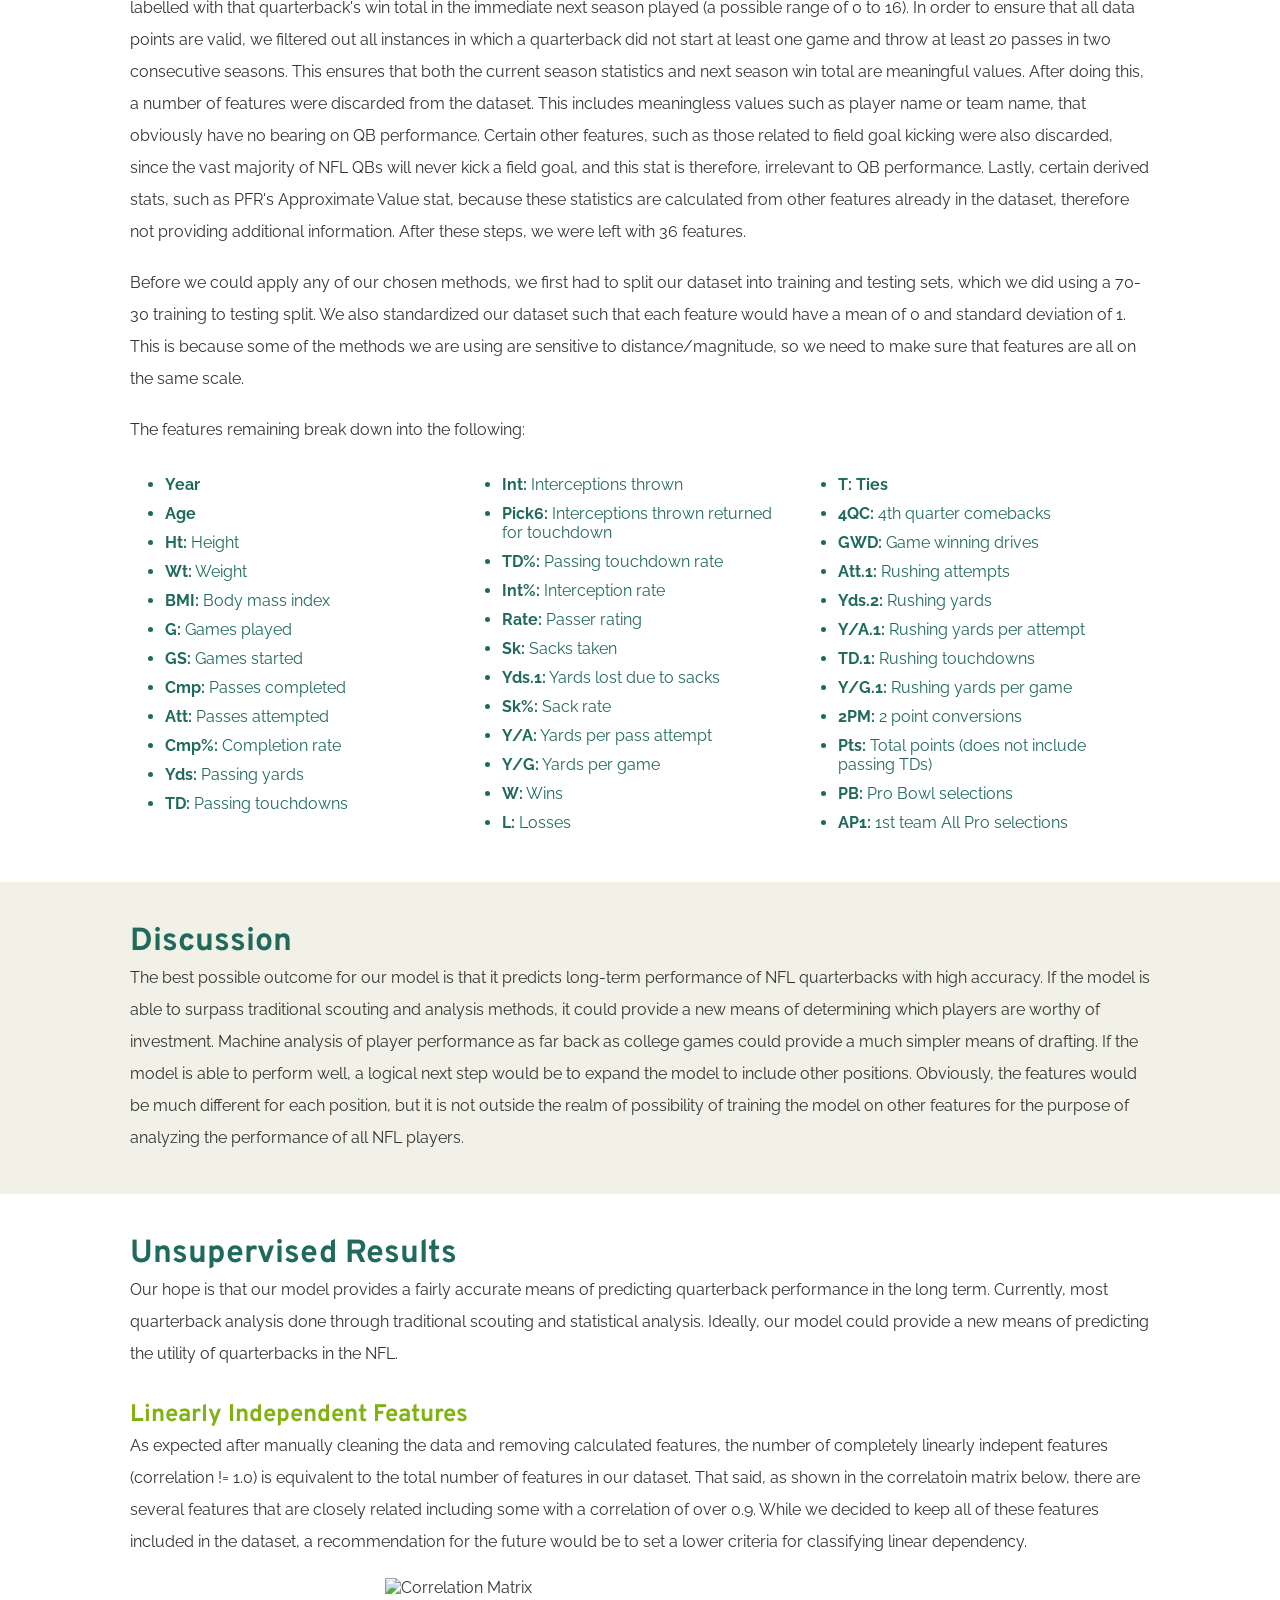
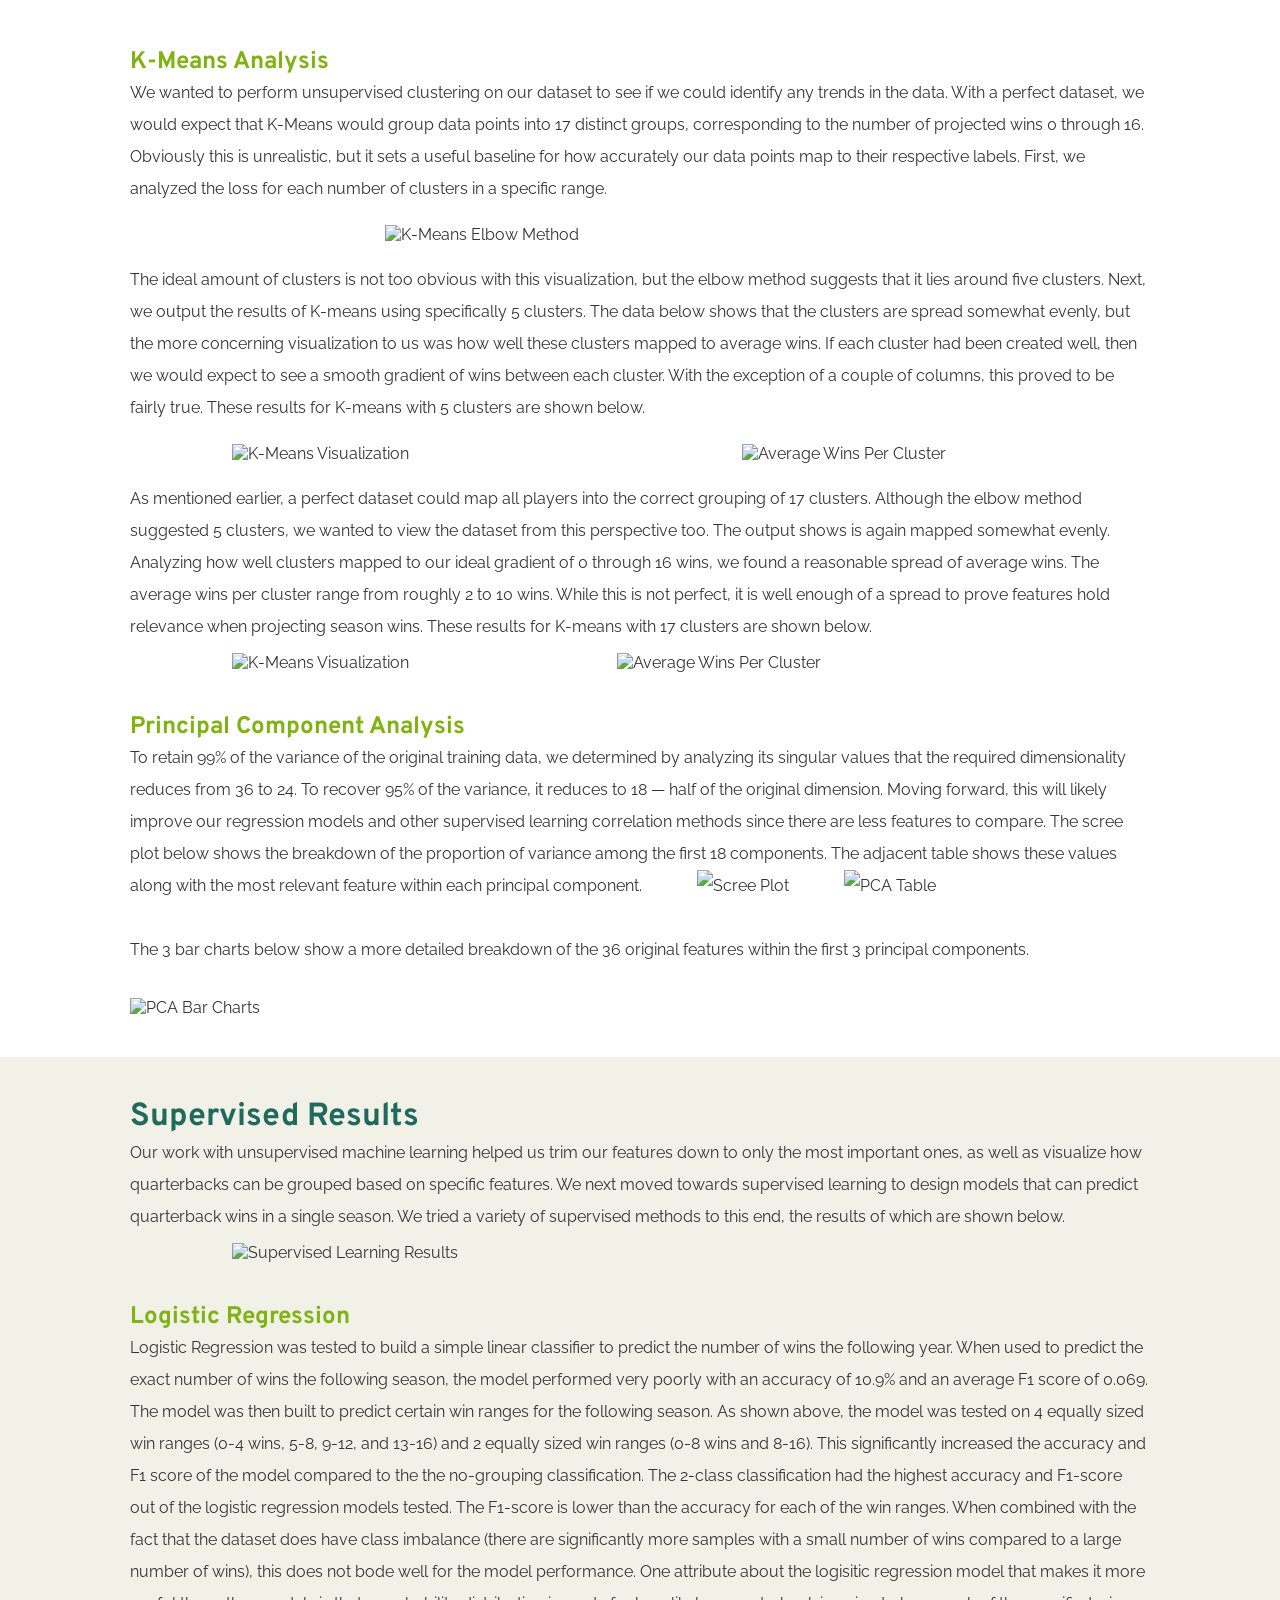
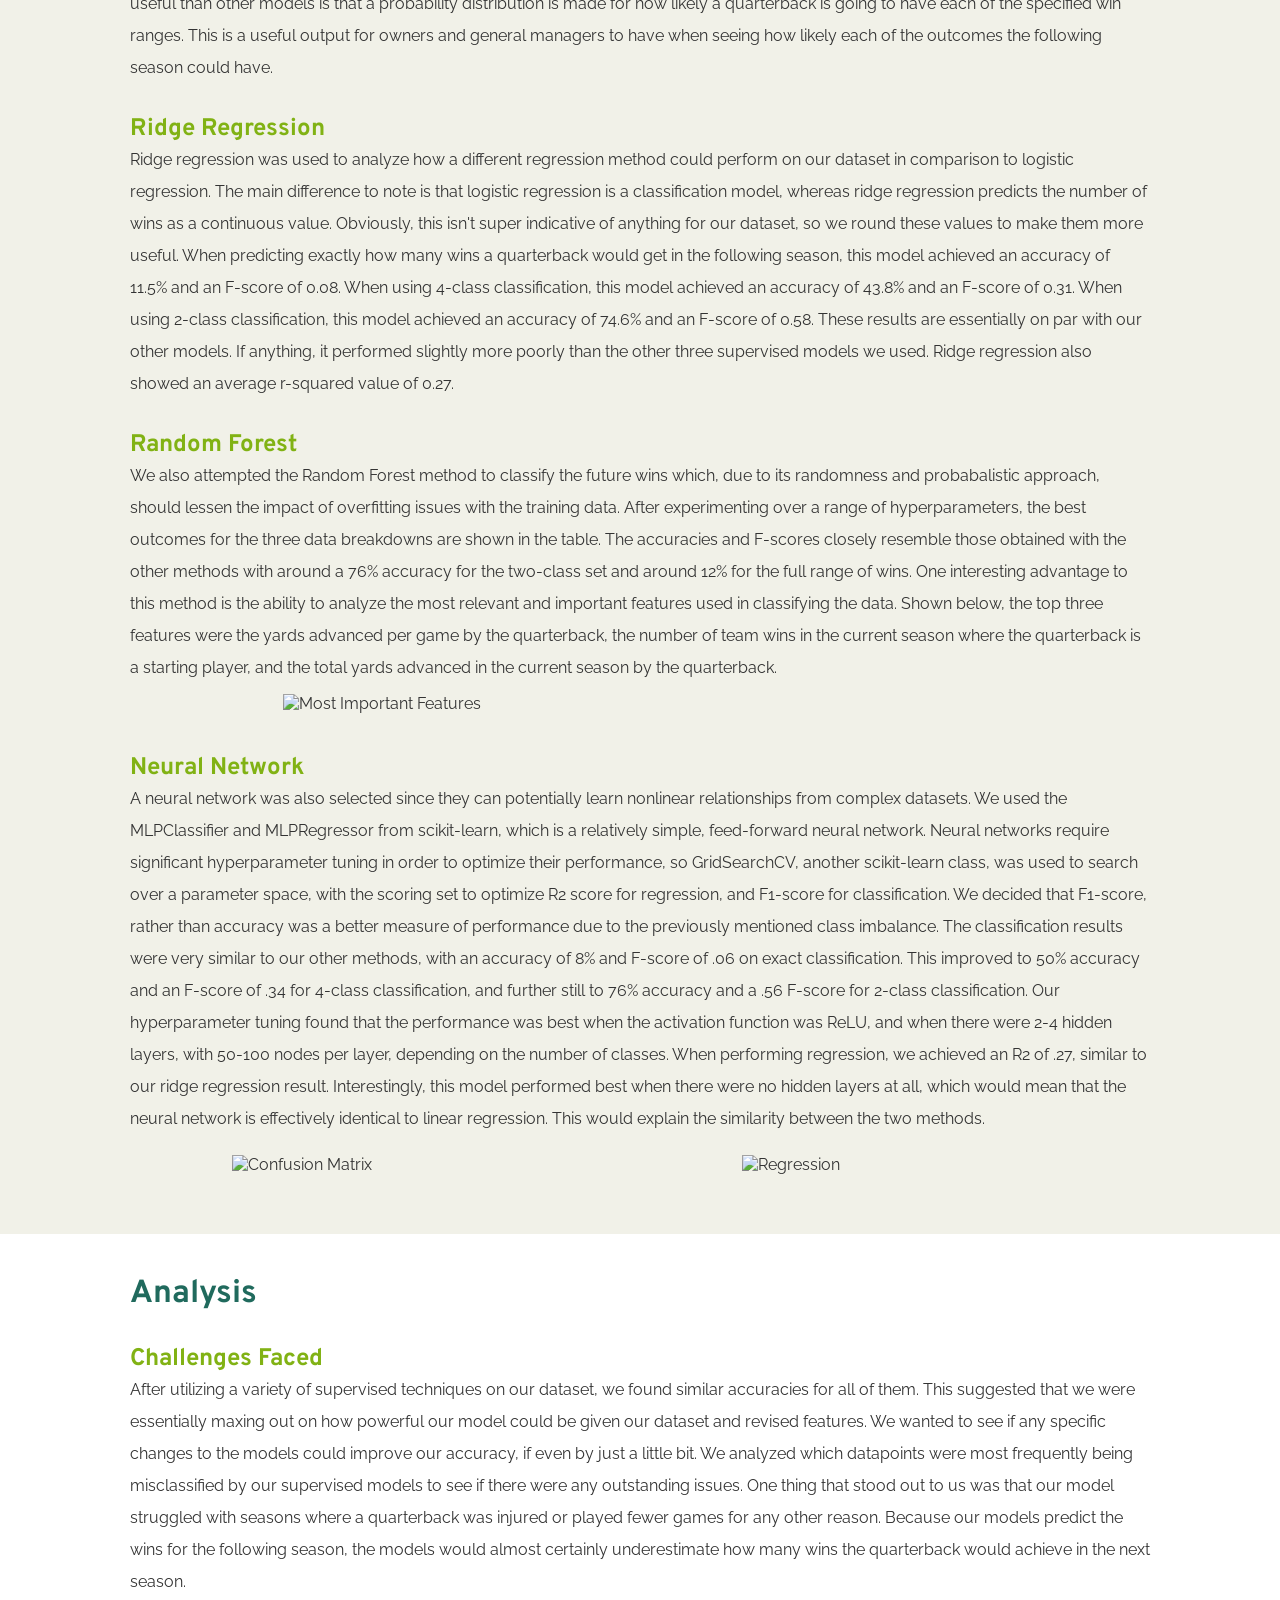
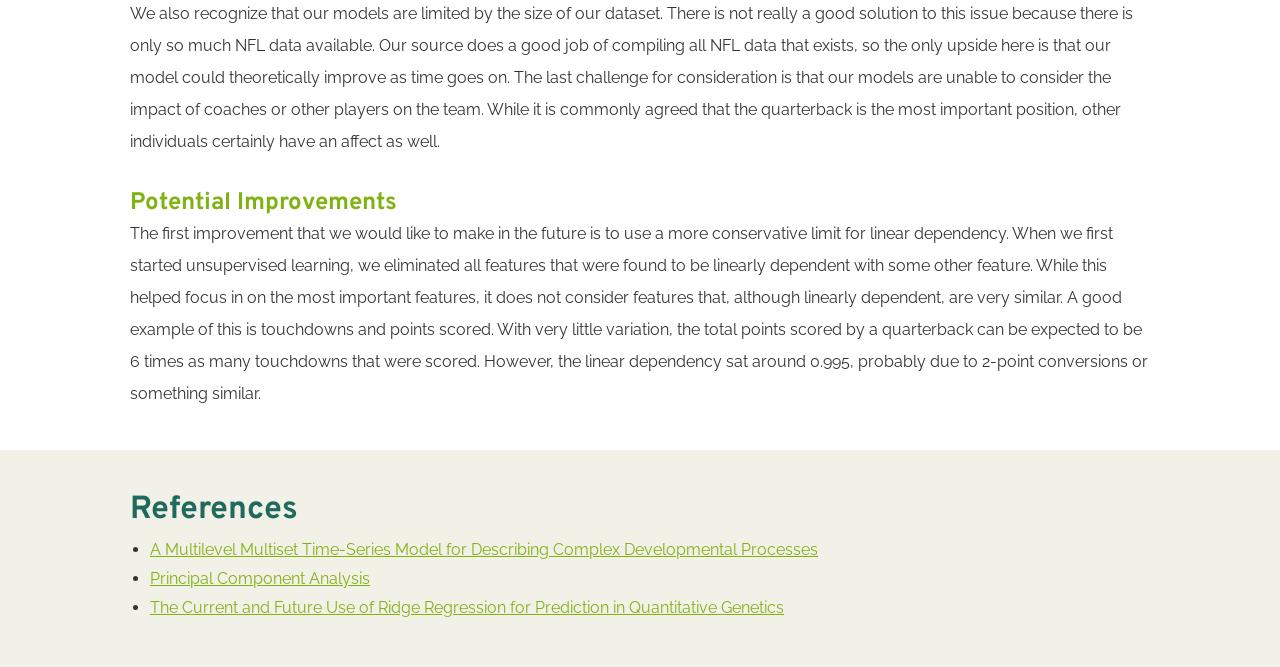
==== commit 8efe237d: "Update index.html" ====
--- a/index.html
+++ b/index.html
@@ -193,6 +193,8 @@
                 regression, we achieved an R2 of .27, similar to our ridge regression result. Interestingly, this model performed best when there were no hidden layers at all, which would mean that the neural 
                 network is effectively identical to linear regression. This would explain the similarity between the two methods.
             </p>
+            <img class="half" src="https://raw.githubusercontent.com/svestergaard/CS4641_Project/master/pages/images/confusion_matrix.png" alt="Confusion Matrix">
+            <img class="half" src="https://raw.githubusercontent.com/svestergaard/CS4641_Project/master/pages/images/regression.png" alt="Regression">
         </div>        
     </section>
     <section class="analysis">
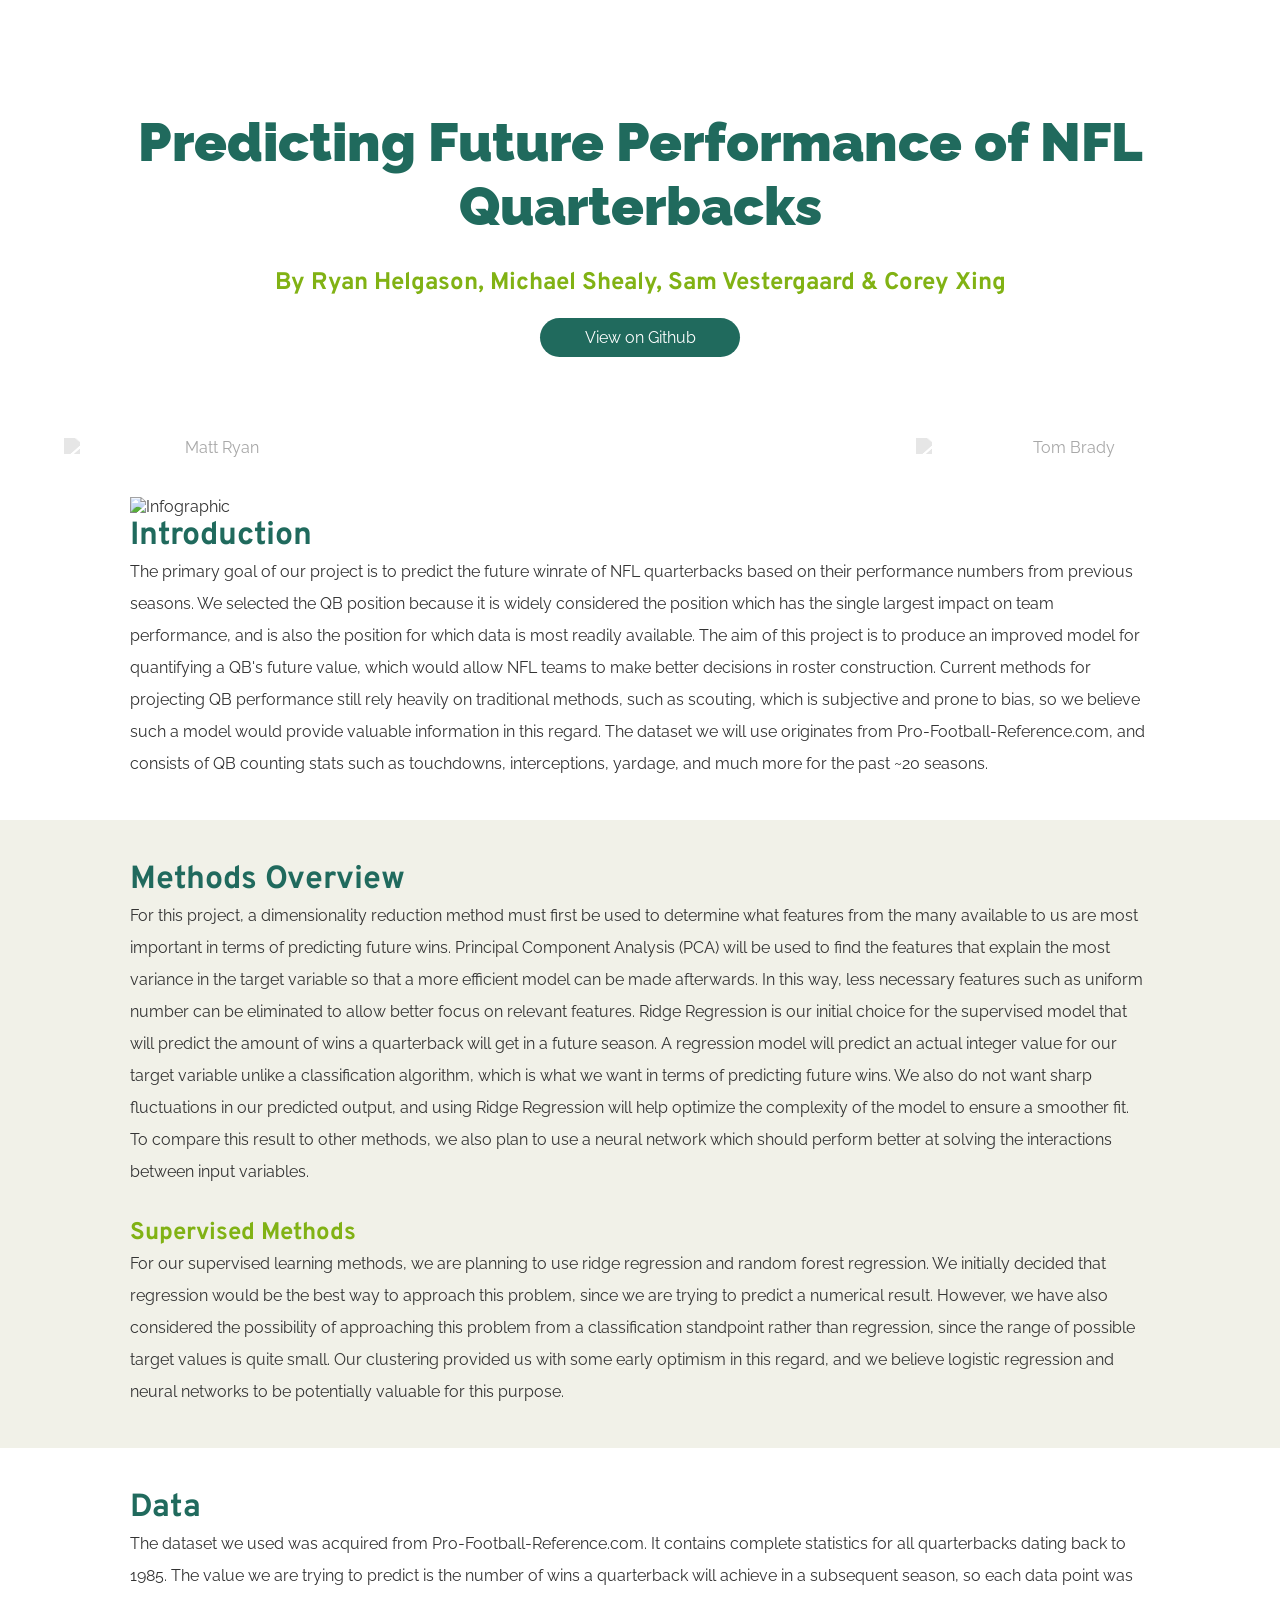
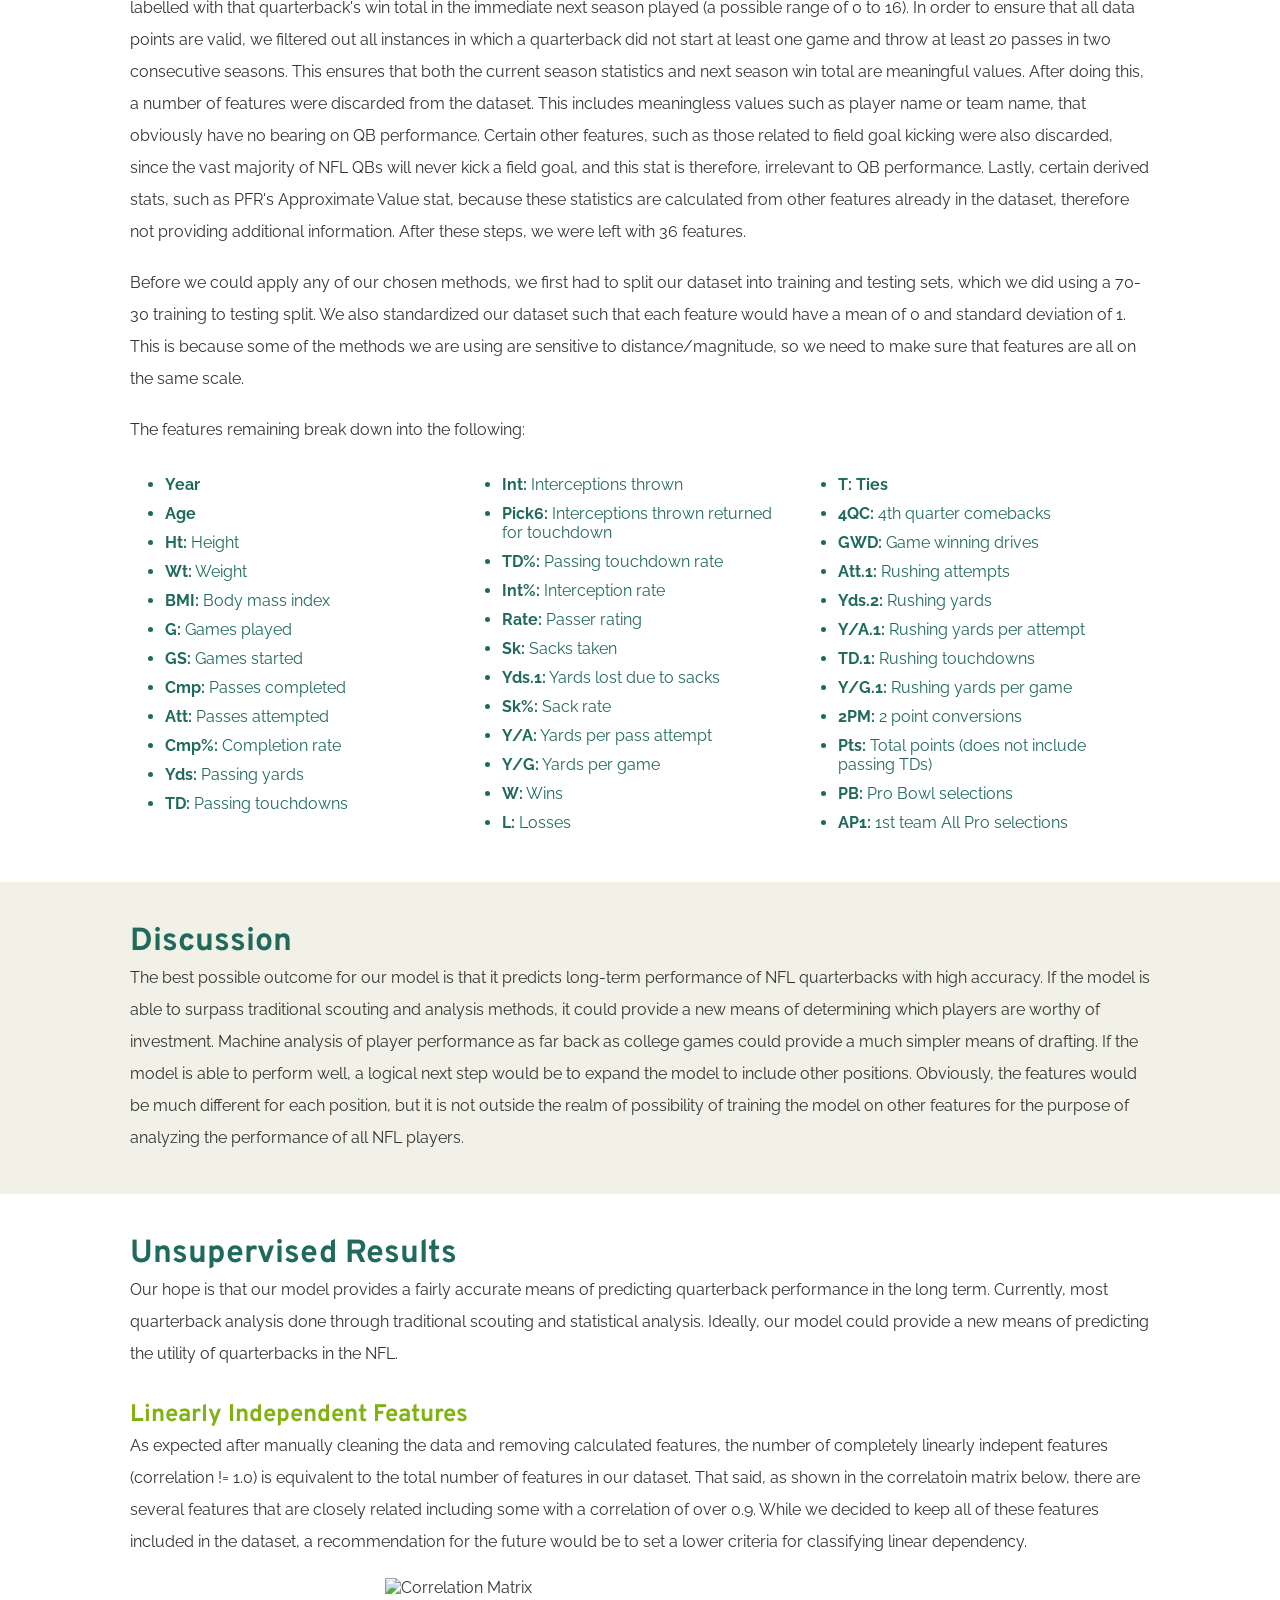
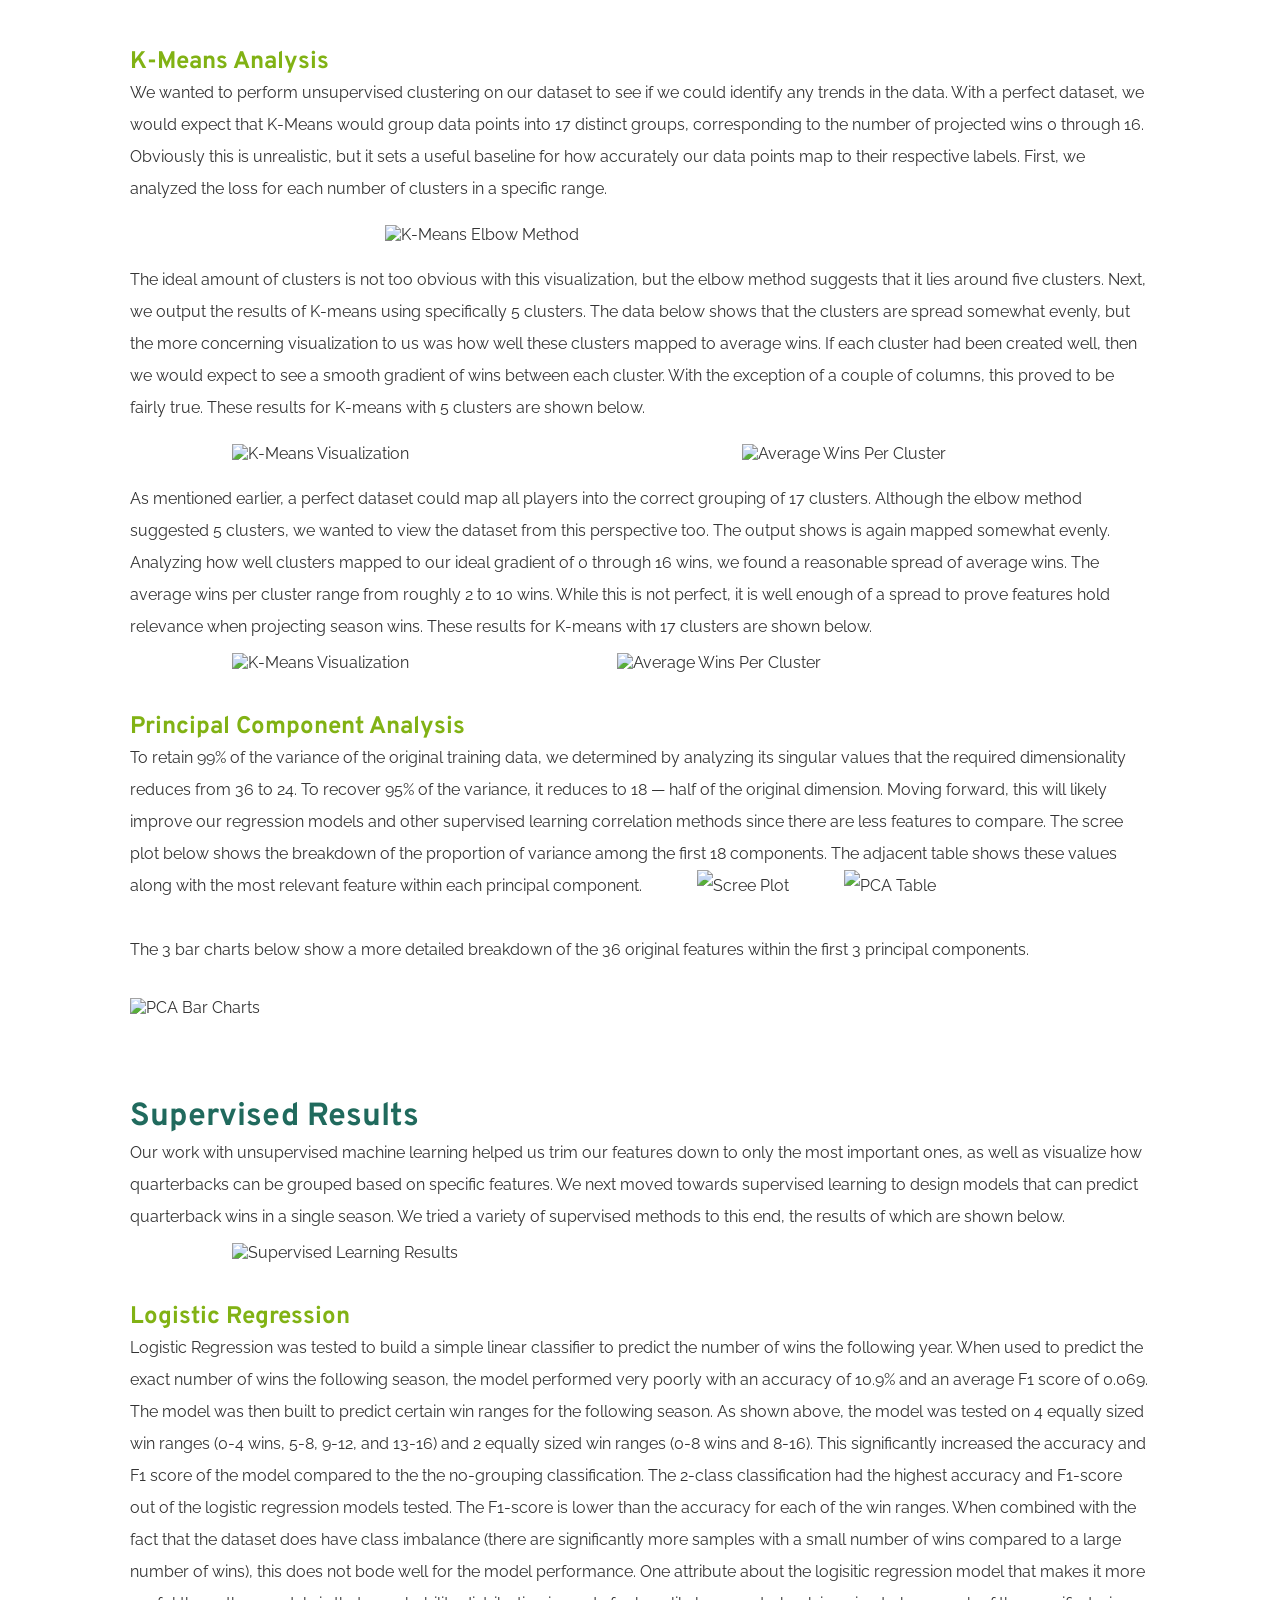
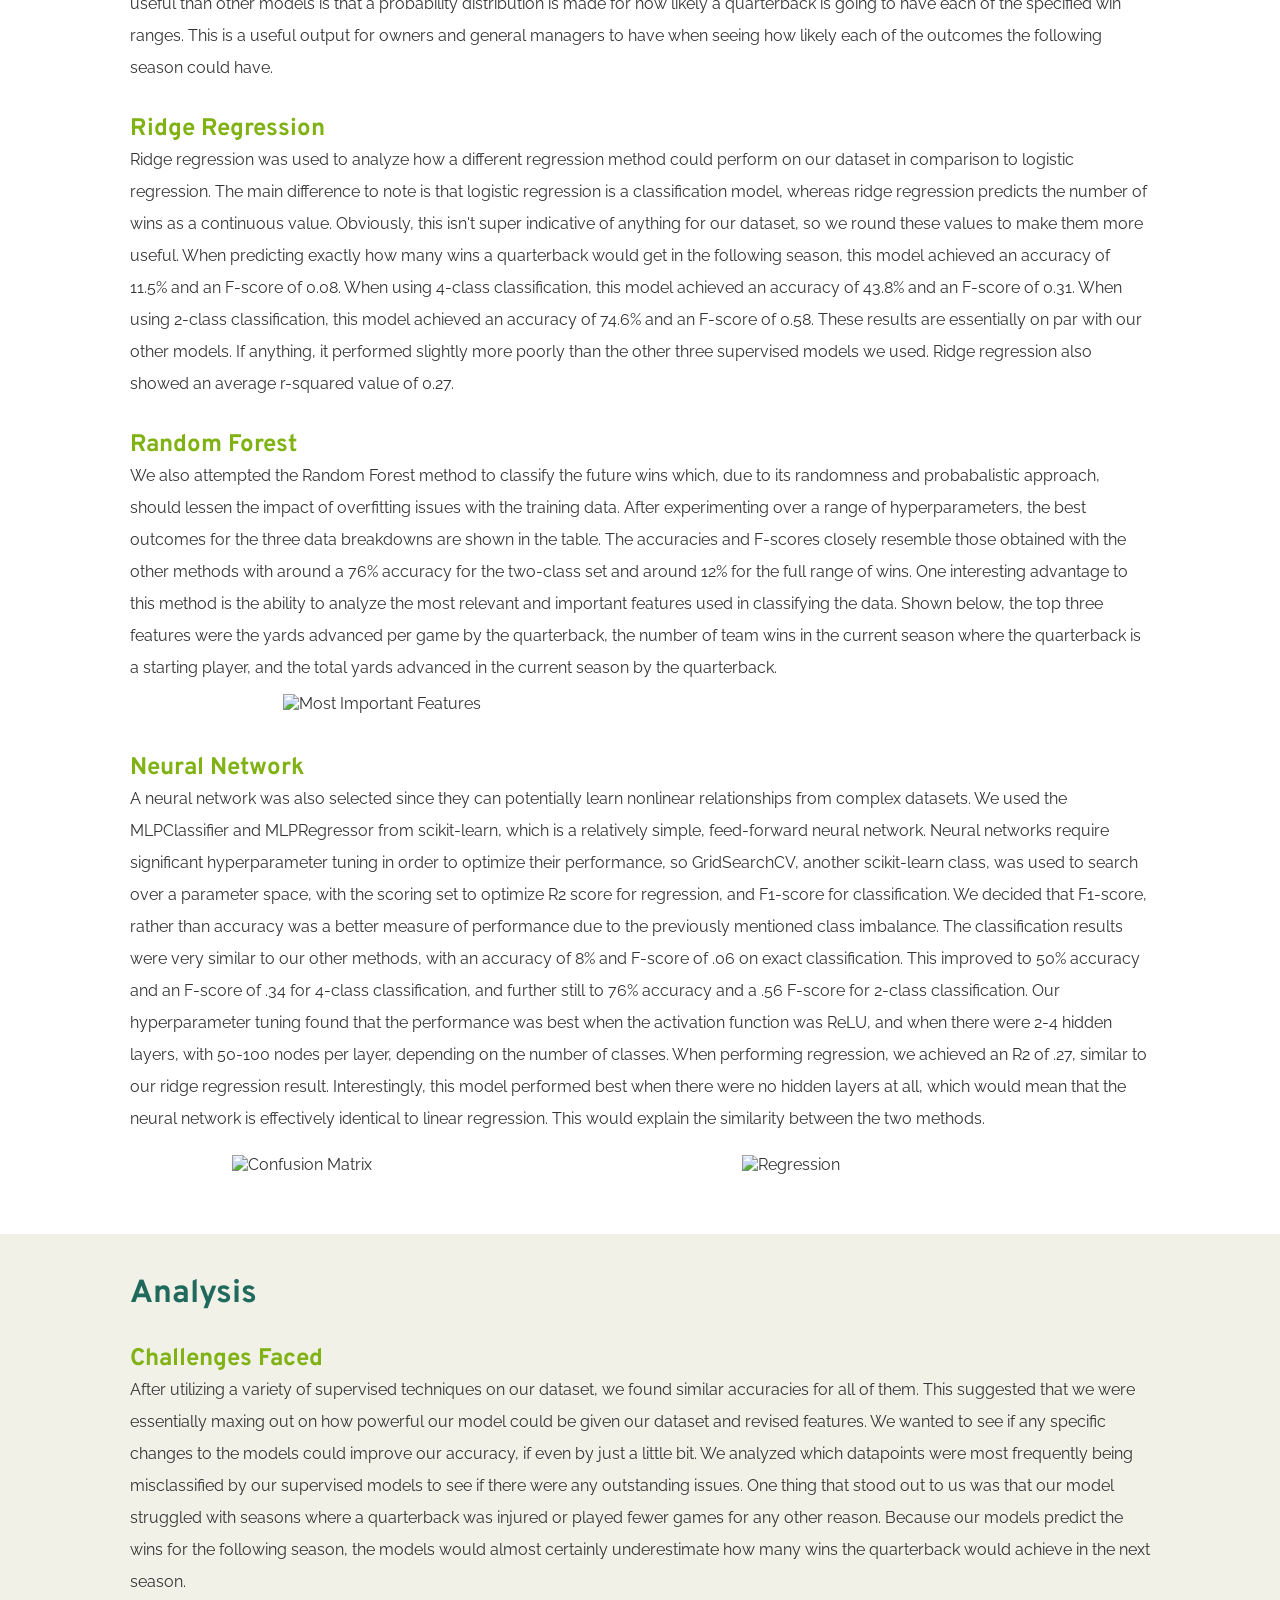
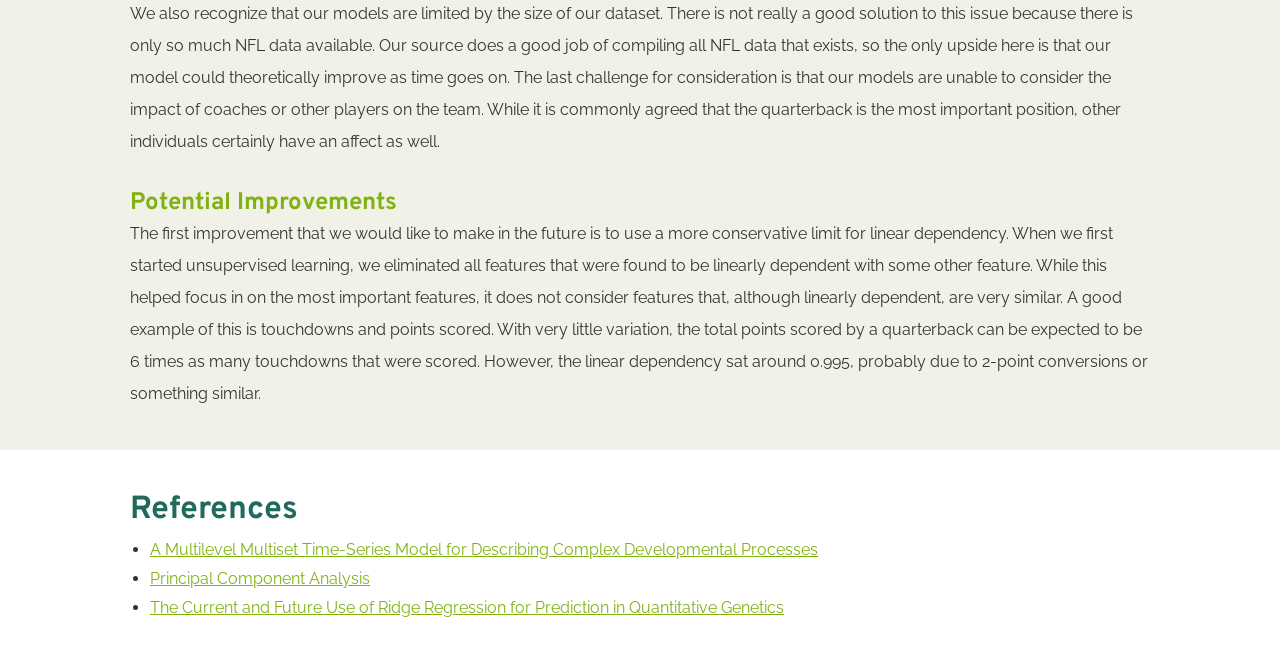
==== commit b5e657bc: "Update index.html" ====
--- a/index.html
+++ b/index.html
@@ -153,9 +153,7 @@
             <img id="pca_table" src="https://raw.githubusercontent.com/svestergaard/CS4641_Project/master/pages/images/table.png" alt="PCA Table">
             <p><br>The 3 bar charts below show a more detailed breakdown of the 36 original features within the first 3 principal components.<br><br></p>
             <img src="https://raw.githubusercontent.com/svestergaard/CS4641_Project/master/pages/images/bars.png" alt="PCA Bar Charts">
-        </div>        
-    </section>
-    <section class="results2">
+        </div>
         <div class="wrapper">
             <h2>Supervised Results</h2> 
             <p>Our work with unsupervised machine learning helped us trim our features down to only the most important ones, as well as visualize how quarterbacks can be grouped based on
